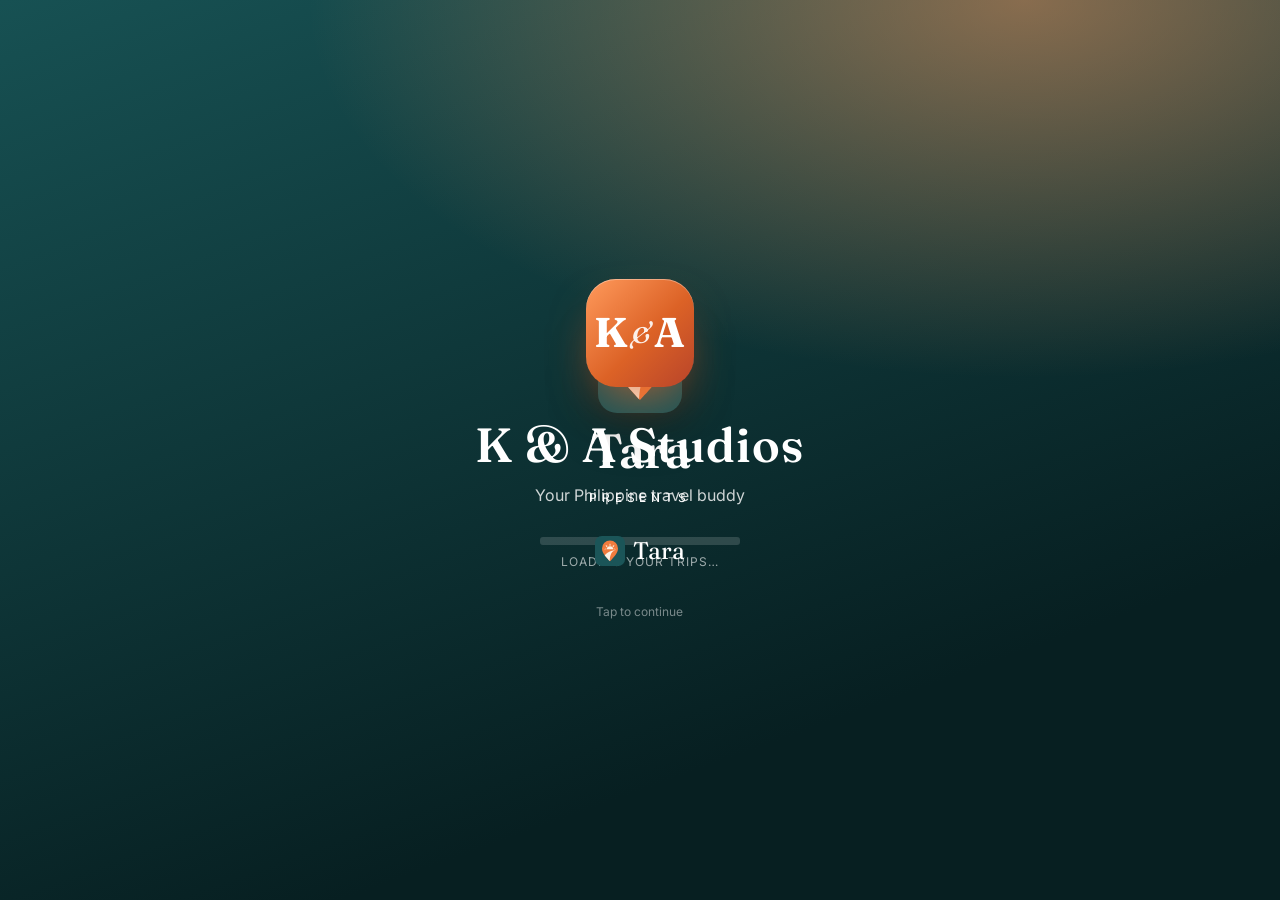
==== index.html @ b7b63a02 "New logo, "Arrive home by", online accounts and shared reviews, more places - New Tara logo (pin + r" ====
<!doctype html>
<html lang="en">
<head>
  <meta charset="utf-8" />
  <meta name="viewport" content="width=device-width, initial-scale=1, viewport-fit=cover" />
  <title>Tara — Philippine Travel Guide</title>
  <meta name="description" content="Find restaurants, malls, parks and things to do near you, and plan commutes with fares, student/PWD/senior discounts and reminders." />
  <meta name="theme-color" content="#175153" />
  <link rel="manifest" href="manifest.webmanifest" />
  <link rel="icon" href="icons/favicon.svg" type="image/svg+xml" />
  <link rel="apple-touch-icon" href="icons/apple-touch-icon.png" />
  <meta name="apple-mobile-web-app-capable" content="yes" />
  <meta name="mobile-web-app-capable" content="yes" />
  <meta name="apple-mobile-web-app-status-bar-style" content="default" />
  <meta name="apple-mobile-web-app-title" content="Tara" />
  <meta property="og:title" content="Tara — Philippine Travel Guide" />
  <meta property="og:description" content="Places near you, commute plans with fares and discounts, reminders — in one app." />
  <meta property="og:image" content="icons/icon-512.png" />
  <script>
    (function () {
      var t = null;
      try { t = localStorage.getItem("tara.theme"); } catch (e) {}
      if (!t) t = window.matchMedia && matchMedia("(prefers-color-scheme: dark)").matches ? "dark" : "light";
      document.documentElement.setAttribute("data-theme", t);
    })();
  </script>
  <link rel="preconnect" href="https://fonts.googleapis.com" />
  <link rel="preconnect" href="https://fonts.gstatic.com" crossorigin />
  <link href="https://fonts.googleapis.com/css2?family=Fraunces:ital,opsz,wght@0,9..144,500..700;1,9..144,500..700&family=Inter:wght@400;500;600;700&display=swap" rel="stylesheet" />
  <link rel="stylesheet" href="vendor/leaflet/leaflet.css" />
  <link rel="stylesheet" href="css/tokens.css" />
  <link rel="stylesheet" href="css/app.css" />
</head>
<body>
  <svg width="0" height="0" style="position:absolute" aria-hidden="true">
    <defs>
      <!-- stroke icons: 24x24 -->
      <clipPath id="tara-logo-c" clipPathUnits="userSpaceOnUse"><path d="M512 748 C 452 680 330 570 330 455 A182 182 0 1 1 694 455 C 694 570 572 680 512 748Z"/></clipPath><symbol id="i-logo" viewBox="0 0 1024 1024"><rect width="1024" height="1024" rx="232" fill="#1B5558"/><g transform="translate(512 512) scale(1.5) translate(-512 -512)">      <path d="M512 748 C 452 680 330 570 330 455 A182 182 0 1 1 694 455 C 694 570 572 680 512 748Z" fill="#F07C3E"/>   <g clip-path="url(#tara-logo-c)" fill="#FBF3E6">     <path d="M440 474 A72 72 0 0 1 584 474Z"/>     <path d="M512 336 L530 384 L494 384Z"/>     <path d="M412 374 L458 398 L432 426Z" />     <path d="M612 374 L592 426 L566 398Z" />     <path d="M372 472 L426 456 L426 472Z" />     <path d="M652 472 L598 456 L598 472Z" />     <path d="M300 760 C 380 590 470 512 640 490 C 560 512 508 580 504 760Z"/>   </g> </g></symbol>
      <symbol id="i-home" viewBox="0 0 24 24"><path d="M3.5 10.5 12 3.5l8.5 7V19a1.5 1.5 0 0 1-1.5 1.5h-4v-6h-6v6H5A1.5 1.5 0 0 1 3.5 19z" fill="none" stroke="currentColor" stroke-width="1.8" stroke-linejoin="round"/></symbol>
      <symbol id="i-compass" viewBox="0 0 24 24"><circle cx="12" cy="12" r="8.8" fill="none" stroke="currentColor" stroke-width="1.8"/><path d="m15.6 8.4-2.1 5.1-5.1 2.1 2.1-5.1z" fill="currentColor"/></symbol>
      <symbol id="i-route" viewBox="0 0 24 24"><circle cx="6" cy="18" r="2.5" fill="none" stroke="currentColor" stroke-width="1.8"/><circle cx="18" cy="6" r="2.5" fill="none" stroke="currentColor" stroke-width="1.8"/><path d="M8.5 18H16a3 3 0 0 0 0-6H8a3 3 0 0 1 0-6h7.5" fill="none" stroke="currentColor" stroke-width="1.8" stroke-linecap="round"/></symbol>
      <symbol id="i-ticket" viewBox="0 0 24 24"><path d="M3.5 7.5a2 2 0 0 1 2-2h13a2 2 0 0 1 2 2v2a2.5 2.5 0 0 0 0 5v2a2 2 0 0 1-2 2h-13a2 2 0 0 1-2-2v-2a2.5 2.5 0 0 0 0-5z" fill="none" stroke="currentColor" stroke-width="1.8" stroke-linejoin="round"/><path d="M14.5 6v12" stroke="currentColor" stroke-width="1.6" stroke-dasharray="2 2"/></symbol>
      <symbol id="i-user" viewBox="0 0 24 24"><circle cx="12" cy="8.5" r="4" fill="none" stroke="currentColor" stroke-width="1.8"/><path d="M4.5 20.5a7.5 7.5 0 0 1 15 0" fill="none" stroke="currentColor" stroke-width="1.8" stroke-linecap="round"/></symbol>
      <symbol id="i-search" viewBox="0 0 24 24"><circle cx="11" cy="11" r="6.5" fill="none" stroke="currentColor" stroke-width="1.9"/><path d="m16 16 4.5 4.5" stroke="currentColor" stroke-width="1.9" stroke-linecap="round"/></symbol>
      <symbol id="i-pin" viewBox="0 0 24 24"><path d="M12 21s-6.5-5.8-6.5-11a6.5 6.5 0 0 1 13 0c0 5.2-6.5 11-6.5 11z" fill="none" stroke="currentColor" stroke-width="1.8" stroke-linejoin="round"/><circle cx="12" cy="10" r="2.4" fill="currentColor"/></symbol>
      <symbol id="i-locate" viewBox="0 0 24 24"><circle cx="12" cy="12" r="6.5" fill="none" stroke="currentColor" stroke-width="1.8"/><circle cx="12" cy="12" r="2.3" fill="currentColor"/><path d="M12 2.5v3M12 18.5v3M2.5 12h3M18.5 12h3" stroke="currentColor" stroke-width="1.8" stroke-linecap="round"/></symbol>
      <symbol id="i-heart" viewBox="0 0 24 24"><path d="M12 20s-7.5-4.6-7.5-10.2A4.3 4.3 0 0 1 12 7.2a4.3 4.3 0 0 1 7.5 2.6C19.5 15.4 12 20 12 20z" fill="none" stroke="currentColor" stroke-width="1.8" stroke-linejoin="round"/></symbol>
      <symbol id="i-heart-fill" viewBox="0 0 24 24"><path d="M12 20s-7.5-4.6-7.5-10.2A4.3 4.3 0 0 1 12 7.2a4.3 4.3 0 0 1 7.5 2.6C19.5 15.4 12 20 12 20z" fill="currentColor" stroke="currentColor" stroke-width="1.8" stroke-linejoin="round"/></symbol>
      <symbol id="i-star" viewBox="0 0 24 24"><path d="m12 3 2.7 5.6 6.1.9-4.4 4.3 1 6.1L12 17l-5.4 2.9 1-6.1-4.4-4.3 6.1-.9z" fill="currentColor"/></symbol>
      <symbol id="i-clock" viewBox="0 0 24 24"><circle cx="12" cy="12" r="8.8" fill="none" stroke="currentColor" stroke-width="1.8"/><path d="M12 7.5V12l3 2" fill="none" stroke="currentColor" stroke-width="1.8" stroke-linecap="round"/></symbol>
      <symbol id="i-wallet" viewBox="0 0 24 24"><rect x="3.5" y="6.5" width="17" height="12" rx="2.5" fill="none" stroke="currentColor" stroke-width="1.8"/><path d="M16 12.5h4.5" stroke="currentColor" stroke-width="1.8" stroke-linecap="round"/><path d="M5.5 6.5 15 3.8a1.5 1.5 0 0 1 1.9 1.1l.4 1.6" fill="none" stroke="currentColor" stroke-width="1.6"/></symbol>
      <symbol id="i-walk" viewBox="0 0 24 24"><circle cx="13" cy="4.5" r="1.9" fill="currentColor"/><path d="m9.5 21 2.2-6.2 2.8 2.7V21M8 11.5 10.5 8l3 .5 2 3.5 2.5 1M11.7 14.8 13 8.6" fill="none" stroke="currentColor" stroke-width="1.8" stroke-linecap="round" stroke-linejoin="round"/></symbol>
      <symbol id="i-jeep" viewBox="0 0 24 24"><path d="M2.5 15.5V10l2-3.5h13l2 3.5 2 1v4.5z" fill="none" stroke="currentColor" stroke-width="1.7" stroke-linejoin="round"/><path d="M6 6.5V4.5h9v2M5 10h4M10.5 10h4M16 10h2.5" stroke="currentColor" stroke-width="1.6" stroke-linecap="round"/><circle cx="7" cy="17" r="1.9" fill="none" stroke="currentColor" stroke-width="1.7"/><circle cx="17" cy="17" r="1.9" fill="none" stroke="currentColor" stroke-width="1.7"/></symbol>
      <symbol id="i-tricycle" viewBox="0 0 24 24"><circle cx="5.5" cy="17" r="2.6" fill="none" stroke="currentColor" stroke-width="1.7"/><circle cx="18.5" cy="17" r="2.6" fill="none" stroke="currentColor" stroke-width="1.7"/><path d="M5.5 17 9 10h4l2.5 7M9 10 8 7.5H6M13 10h3.5a2 2 0 0 1 2 2v5" fill="none" stroke="currentColor" stroke-width="1.7" stroke-linecap="round" stroke-linejoin="round"/><path d="M14 6.5h6v4.5" fill="none" stroke="currentColor" stroke-width="1.7" stroke-linecap="round"/></symbol>
      <symbol id="i-bus" viewBox="0 0 24 24"><rect x="4.5" y="3.5" width="15" height="14" rx="2.5" fill="none" stroke="currentColor" stroke-width="1.8"/><path d="M4.5 10.5h15M8 17.5v2.5M16 17.5v2.5" stroke="currentColor" stroke-width="1.8" stroke-linecap="round"/><circle cx="8" cy="14" r="1" fill="currentColor"/><circle cx="16" cy="14" r="1" fill="currentColor"/></symbol>
      <symbol id="i-train" viewBox="0 0 24 24"><rect x="5.5" y="3" width="13" height="14" rx="3" fill="none" stroke="currentColor" stroke-width="1.8"/><path d="M5.5 10h13M8 21l2-3.5M16 21l-2-3.5" stroke="currentColor" stroke-width="1.8" stroke-linecap="round"/><circle cx="9" cy="13.6" r="1" fill="currentColor"/><circle cx="15" cy="13.6" r="1" fill="currentColor"/></symbol>
      <symbol id="i-car" viewBox="0 0 24 24"><path d="M4 16.5v-4l2-5h12l2 5v4z" fill="none" stroke="currentColor" stroke-width="1.8" stroke-linejoin="round"/><path d="M4 12.5h16" stroke="currentColor" stroke-width="1.6"/><circle cx="7.5" cy="17.5" r="1.8" fill="currentColor"/><circle cx="16.5" cy="17.5" r="1.8" fill="currentColor"/></symbol>
      <symbol id="i-bell" viewBox="0 0 24 24"><path d="M6 16.5V11a6 6 0 0 1 12 0v5.5l1.5 1.5h-15zM10 20.5a2 2 0 0 0 4 0" fill="none" stroke="currentColor" stroke-width="1.8" stroke-linejoin="round"/></symbol>
      <symbol id="i-calendar" viewBox="0 0 24 24"><rect x="3.5" y="5" width="17" height="15.5" rx="2.5" fill="none" stroke="currentColor" stroke-width="1.8"/><path d="M3.5 10h17M8 3v4M16 3v4" stroke="currentColor" stroke-width="1.8" stroke-linecap="round"/></symbol>
      <symbol id="i-share" viewBox="0 0 24 24"><path d="M12 3.5v12M12 3.5 7.5 8M12 3.5 16.5 8M5 12.5v6a2 2 0 0 0 2 2h10a2 2 0 0 0 2-2v-6" fill="none" stroke="currentColor" stroke-width="1.8" stroke-linecap="round" stroke-linejoin="round"/></symbol>
      <symbol id="i-close" viewBox="0 0 24 24"><path d="m6 6 12 12M18 6 6 18" stroke="currentColor" stroke-width="1.9" stroke-linecap="round"/></symbol>
      <symbol id="i-chev-r" viewBox="0 0 24 24"><path d="m9 5 7 7-7 7" fill="none" stroke="currentColor" stroke-width="2" stroke-linecap="round" stroke-linejoin="round"/></symbol>
      <symbol id="i-chev-l" viewBox="0 0 24 24"><path d="m15 5-7 7 7 7" fill="none" stroke="currentColor" stroke-width="2" stroke-linecap="round" stroke-linejoin="round"/></symbol>
      <symbol id="i-arrow" viewBox="0 0 24 24"><path d="M4.5 12h15m0 0-5.5-5.5M19.5 12 14 17.5" fill="none" stroke="currentColor" stroke-width="1.9" stroke-linecap="round" stroke-linejoin="round"/></symbol>
      <symbol id="i-check" viewBox="0 0 24 24"><path d="m5 12.5 4.5 4.5L19 7.5" fill="none" stroke="currentColor" stroke-width="2.2" stroke-linecap="round" stroke-linejoin="round"/></symbol>
      <symbol id="i-plus" viewBox="0 0 24 24"><path d="M12 5v14M5 12h14" stroke="currentColor" stroke-width="2" stroke-linecap="round"/></symbol>
      <symbol id="i-minus" viewBox="0 0 24 24"><path d="M5 12h14" stroke="currentColor" stroke-width="2" stroke-linecap="round"/></symbol>
      <symbol id="i-swap" viewBox="0 0 24 24"><path d="M7 4v16m0 0-3.5-3.5M7 20l3.5-3.5M17 20V4m0 0-3.5 3.5M17 4l3.5 3.5" fill="none" stroke="currentColor" stroke-width="1.8" stroke-linecap="round" stroke-linejoin="round"/></symbol>
      <symbol id="i-sun" viewBox="0 0 24 24"><circle cx="12" cy="12" r="4" fill="currentColor"/><g stroke="currentColor" stroke-width="1.8" stroke-linecap="round"><path d="M12 2.5v2M12 19.5v2M2.5 12h2M19.5 12h2M5.3 5.3l1.4 1.4M17.3 17.3l1.4 1.4M5.3 18.7l1.4-1.4M17.3 6.7l1.4-1.4"/></g></symbol>
      <symbol id="i-moon" viewBox="0 0 24 24"><path d="M20 14.5A8 8 0 0 1 9.5 4a8 8 0 1 0 10.5 10.5z" fill="currentColor"/></symbol>
      <symbol id="i-cloud" viewBox="0 0 24 24"><path d="M7 18.5a4.5 4.5 0 0 1-.5-9 6 6 0 0 1 11.5 1.5 3.8 3.8 0 0 1-.5 7.5z" fill="none" stroke="currentColor" stroke-width="1.8" stroke-linejoin="round"/></symbol>
      <symbol id="i-cloud-sun" viewBox="0 0 24 24"><circle cx="8" cy="8" r="3" fill="none" stroke="currentColor" stroke-width="1.7"/><path d="M8 2.5v1.2M2.5 8h1.2M4.1 4.1l.9.9M11.9 4.1l-.9.9" stroke="currentColor" stroke-width="1.6" stroke-linecap="round"/><path d="M9 19.5a3.8 3.8 0 0 1-.4-7.6 5 5 0 0 1 9.6 1.3 3.2 3.2 0 0 1-.4 6.3z" fill="none" stroke="currentColor" stroke-width="1.8" stroke-linejoin="round"/></symbol>
      <symbol id="i-rain" viewBox="0 0 24 24"><path d="M7 15a4.5 4.5 0 0 1-.5-9 6 6 0 0 1 11.5 1.5A3.8 3.8 0 0 1 17.5 15z" fill="none" stroke="currentColor" stroke-width="1.8" stroke-linejoin="round"/><path d="m8 18-1 2.5M12 18l-1 2.5M16 18l-1 2.5" stroke="currentColor" stroke-width="1.8" stroke-linecap="round"/></symbol>
      <symbol id="i-storm" viewBox="0 0 24 24"><path d="M7 15a4.5 4.5 0 0 1-.5-9 6 6 0 0 1 11.5 1.5A3.8 3.8 0 0 1 17.5 15z" fill="none" stroke="currentColor" stroke-width="1.8" stroke-linejoin="round"/><path d="m12.5 14-2 3.5h3l-2 3.5" fill="none" stroke="currentColor" stroke-width="1.8" stroke-linecap="round" stroke-linejoin="round"/></symbol>
      <symbol id="i-download" viewBox="0 0 24 24"><path d="M12 3.5v11m0 0 4.5-4.5M12 14.5 7.5 10M4.5 16.5v2a2 2 0 0 0 2 2h11a2 2 0 0 0 2-2v-2" fill="none" stroke="currentColor" stroke-width="1.8" stroke-linecap="round" stroke-linejoin="round"/></symbol>
      <symbol id="i-logout" viewBox="0 0 24 24"><path d="M14.5 4.5h-8a2 2 0 0 0-2 2v11a2 2 0 0 0 2 2h8M10.5 12h10m0 0-3.5-3.5M20.5 12 17 15.5" fill="none" stroke="currentColor" stroke-width="1.8" stroke-linecap="round" stroke-linejoin="round"/></symbol>
      <symbol id="i-map" viewBox="0 0 24 24"><path d="M3.5 6.5 9 4l6 2.5L20.5 4v13.5L15 20l-6-2.5L3.5 20z" fill="none" stroke="currentColor" stroke-width="1.8" stroke-linejoin="round"/><path d="M9 4v13.5M15 6.5V20" stroke="currentColor" stroke-width="1.6"/></symbol>
      <symbol id="i-list" viewBox="0 0 24 24"><path d="M9 6.5h11M9 12h11M9 17.5h11" stroke="currentColor" stroke-width="1.8" stroke-linecap="round"/><circle cx="4.8" cy="6.5" r="1.2" fill="currentColor"/><circle cx="4.8" cy="12" r="1.2" fill="currentColor"/><circle cx="4.8" cy="17.5" r="1.2" fill="currentColor"/></symbol>
      <symbol id="i-info" viewBox="0 0 24 24"><circle cx="12" cy="12" r="8.8" fill="none" stroke="currentColor" stroke-width="1.8"/><path d="M12 11v5.5" stroke="currentColor" stroke-width="2" stroke-linecap="round"/><circle cx="12" cy="7.8" r="1.2" fill="currentColor"/></symbol>
      <symbol id="i-id" viewBox="0 0 24 24"><rect x="3" y="5.5" width="18" height="13" rx="2.5" fill="none" stroke="currentColor" stroke-width="1.8"/><circle cx="8.5" cy="11" r="2" fill="none" stroke="currentColor" stroke-width="1.6"/><path d="M5.5 16c.6-1.4 1.6-2 3-2s2.4.6 3 2M14 10h4.5M14 13.5h3" stroke="currentColor" stroke-width="1.6" stroke-linecap="round"/></symbol>
      <symbol id="i-edit" viewBox="0 0 24 24"><path d="M4.5 19.5 5.3 15.6 15.8 5.1a2 2 0 0 1 2.9 0l.2.2a2 2 0 0 1 0 2.9L8.4 18.7z" fill="none" stroke="currentColor" stroke-width="1.8" stroke-linejoin="round"/></symbol>
      <symbol id="i-trash" viewBox="0 0 24 24"><path d="M4.5 7h15M9.5 7V4.5h5V7M6.5 7l1 13h9l1-13" fill="none" stroke="currentColor" stroke-width="1.8" stroke-linecap="round" stroke-linejoin="round"/></symbol>
      <symbol id="i-phone" viewBox="0 0 24 24"><path d="M6.5 3.5h3l1.5 4-2 1.5a11 11 0 0 0 6 6l1.5-2 4 1.5v3a2 2 0 0 1-2 2A16 16 0 0 1 4.5 5.5a2 2 0 0 1 2-2z" fill="none" stroke="currentColor" stroke-width="1.8" stroke-linejoin="round"/></symbol>
      <symbol id="i-globe" viewBox="0 0 24 24"><circle cx="12" cy="12" r="8.8" fill="none" stroke="currentColor" stroke-width="1.8"/><path d="M3.5 12h17M12 3.2c2.5 2.6 3.6 5.5 3.6 8.8s-1.1 6.2-3.6 8.8C9.5 18.2 8.4 15.3 8.4 12S9.5 5.8 12 3.2z" fill="none" stroke="currentColor" stroke-width="1.6"/></symbol>
      <symbol id="i-sparkle" viewBox="0 0 24 24"><path d="M12 3.5 13.8 10.2 20.5 12l-6.7 1.8L12 20.5l-1.8-6.7L3.5 12l6.7-1.8z" fill="currentColor"/></symbol>
      <symbol id="i-eye" viewBox="0 0 24 24"><path d="M2.5 12S6 5.5 12 5.5 21.5 12 21.5 12 18 18.5 12 18.5 2.5 12 2.5 12z" fill="none" stroke="currentColor" stroke-width="1.8"/><circle cx="12" cy="12" r="3" fill="none" stroke="currentColor" stroke-width="1.8"/></symbol>
      <symbol id="i-users" viewBox="0 0 24 24"><circle cx="9" cy="8.5" r="3.5" fill="none" stroke="currentColor" stroke-width="1.8"/><path d="M2.5 19.5a6.5 6.5 0 0 1 13 0M16 5.2a3.5 3.5 0 0 1 0 6.6M18 14a6.5 6.5 0 0 1 3.5 5.5" fill="none" stroke="currentColor" stroke-width="1.8" stroke-linecap="round"/></symbol>
      <!-- categories (duotone: soft fill + outline) -->
      <symbol id="i-utensils" viewBox="0 0 24 24"><circle cx="12" cy="12.5" r="9" fill="currentColor" opacity=".16"/><path d="M7.5 3.5v6.2a2 2 0 0 0 2 2V21M11.5 3.5v6.2a2 2 0 0 1-2 2M9.5 3.5v5" fill="none" stroke="currentColor" stroke-width="1.8" stroke-linecap="round" stroke-linejoin="round"/><path d="M17 21V3.5c-2.1 1.1-3.3 3.4-3.3 6.6v3.3H17" fill="currentColor" fill-opacity=".35" stroke="currentColor" stroke-width="1.8" stroke-linecap="round" stroke-linejoin="round"/></symbol>
      <symbol id="i-coffee" viewBox="0 0 24 24"><path d="M4 10h12.5v4.2A5.8 5.8 0 0 1 10.7 20h-.9A5.8 5.8 0 0 1 4 14.2z" fill="currentColor" fill-opacity=".3" stroke="currentColor" stroke-width="1.8" stroke-linejoin="round"/><path d="M16.5 11.2h1.3a2.6 2.6 0 0 1 0 5.2h-1.9" fill="none" stroke="currentColor" stroke-width="1.8" stroke-linecap="round"/><path d="M3 21.5h15" stroke="currentColor" stroke-width="1.8" stroke-linecap="round"/><path d="M8 3c-1 1.2 1 2.3 0 3.6M11.5 3c-1 1.2 1 2.3 0 3.6" fill="none" stroke="currentColor" stroke-width="1.6" stroke-linecap="round"/><path d="M6.5 13c.4 1.8 1.6 3 3.4 3.3" fill="none" stroke="#fff" stroke-opacity=".7" stroke-width="1.4" stroke-linecap="round"/></symbol>
      <symbol id="i-bag" viewBox="0 0 24 24"><path d="M4.8 8.2h14.4l-1.1 11.6a1.8 1.8 0 0 1-1.8 1.7H7.7a1.8 1.8 0 0 1-1.8-1.7z" fill="currentColor" fill-opacity=".3" stroke="currentColor" stroke-width="1.8" stroke-linejoin="round"/><path d="M8.8 10.5V6.8a3.2 3.2 0 0 1 6.4 0v3.7" fill="none" stroke="currentColor" stroke-width="1.8" stroke-linecap="round"/><path d="M12 13.2l.9 1.9 2 .3-1.5 1.4.4 2L12 17.8l-1.8 1 .4-2-1.5-1.4 2-.3z" fill="currentColor"/></symbol>
      <symbol id="i-tree" viewBox="0 0 24 24"><path d="M12 2.8 6 10.5h3l-4.5 6h15l-4.5-6h3z" fill="currentColor" fill-opacity=".3" stroke="currentColor" stroke-width="1.8" stroke-linejoin="round"/><path d="M12 16.5v5" stroke="currentColor" stroke-width="2" stroke-linecap="round"/><circle cx="18.5" cy="5" r="2" fill="currentColor" opacity=".45"/></symbol>
      <symbol id="i-castle" viewBox="0 0 24 24"><path d="M4 20.5V8h2.5v2H9V8h2.5v2h1V8H15v2h2.5V8H20v12.5z" fill="currentColor" fill-opacity=".28" stroke="currentColor" stroke-width="1.7" stroke-linejoin="round"/><path d="M10 20.5v-3.8a2 2 0 0 1 4 0v3.8" fill="none" stroke="currentColor" stroke-width="1.7"/><path d="M12 3v3.5M12 3l3 1-3 1" fill="none" stroke="currentColor" stroke-width="1.5" stroke-linejoin="round"/></symbol>
      <symbol id="i-columns" viewBox="0 0 24 24"><path d="M3.5 9 12 4l8.5 5z" fill="currentColor" fill-opacity=".35" stroke="currentColor" stroke-width="1.8" stroke-linejoin="round"/><path d="M5 20.5h14M4 9h16M6.5 11v7M10 11v7M14 11v7M17.5 11v7" fill="none" stroke="currentColor" stroke-width="1.8" stroke-linecap="round"/></symbol>
      <symbol id="i-church" viewBox="0 0 24 24"><path d="M7 20.5V11l5-4 5 4v9.5z" fill="currentColor" fill-opacity=".28" stroke="currentColor" stroke-width="1.7" stroke-linejoin="round"/><path d="M12 2.5v4M10 4.5h4M4 20.5v-6l3-2M20 20.5v-6l-3-2M3 20.5h18M10 20.5v-3.5a2 2 0 0 1 4 0v3.5" fill="none" stroke="currentColor" stroke-width="1.7" stroke-linejoin="round" stroke-linecap="round"/><circle cx="12" cy="11.5" r="1.3" fill="currentColor"/></symbol>
      <symbol id="i-waves" viewBox="0 0 24 24"><path d="M3 14.5c2 0 2-1.5 4.5-1.5S9.5 14.5 12 14.5s2-1.5 4.5-1.5 2 1.5 4.5 1.5V21H3z" fill="currentColor" fill-opacity=".28"/><path d="M3 14.5c2 0 2-1.5 4.5-1.5S9.5 14.5 12 14.5s2-1.5 4.5-1.5 2 1.5 4.5 1.5M3 19c2 0 2-1.5 4.5-1.5S9.5 19 12 19s2-1.5 4.5-1.5S18.5 19 21 19M8.5 10c0-2 1-3 1-4.5M12 10c0-2 1-3 1-4.5M15.5 10c0-2 1-3 1-4.5" fill="none" stroke="currentColor" stroke-width="1.7" stroke-linecap="round"/></symbol>
      <symbol id="i-ferris" viewBox="0 0 24 24"><circle cx="12" cy="10" r="6.5" fill="currentColor" fill-opacity=".2" stroke="currentColor" stroke-width="1.7"/><path d="M12 3.5v13M5.5 10h13M7.4 5.4l9.2 9.2M16.6 5.4l-9.2 9.2M8 21l4-4.5 4 4.5" fill="none" stroke="currentColor" stroke-width="1.5" stroke-linecap="round"/><circle cx="12" cy="10" r="1.6" fill="currentColor"/><g fill="currentColor"><circle cx="12" cy="3.5" r="1.3"/><circle cx="18.5" cy="10" r="1.3"/><circle cx="5.5" cy="10" r="1.3"/></g></symbol>
      <symbol id="i-basket" viewBox="0 0 24 24"><path d="M3.5 10h17l-2 10h-13z" fill="currentColor" fill-opacity=".3" stroke="currentColor" stroke-width="1.7" stroke-linejoin="round"/><path d="M8 10l3-6M16 10l-3-6M9 13.5v3.5M12 13.5v3.5M15 13.5v3.5" fill="none" stroke="currentColor" stroke-width="1.7" stroke-linecap="round"/></symbol>
      <!-- extra -->
      <symbol id="i-bed" viewBox="0 0 24 24"><path d="M3 18.5V6M3 14h18v4.5M21 14v-2.5a3 3 0 0 0-3-3h-7V14" fill="none" stroke="currentColor" stroke-width="1.8" stroke-linecap="round" stroke-linejoin="round"/><circle cx="7" cy="11" r="2" fill="currentColor"/></symbol>
      <symbol id="i-flag" viewBox="0 0 24 24"><path d="M5.5 21V4" stroke="currentColor" stroke-width="1.9" stroke-linecap="round"/><path d="M5.5 4.5h11l-2.5 4 2.5 4h-11" fill="currentColor" fill-opacity=".25" stroke="currentColor" stroke-width="1.8" stroke-linejoin="round"/></symbol>
      <symbol id="i-chev-u" viewBox="0 0 24 24"><path d="m5 15 7-7 7 7" fill="none" stroke="currentColor" stroke-width="2" stroke-linecap="round" stroke-linejoin="round"/></symbol>
      <symbol id="i-chev-d" viewBox="0 0 24 24"><path d="m5 9 7 7 7-7" fill="none" stroke="currentColor" stroke-width="2" stroke-linecap="round" stroke-linejoin="round"/></symbol>
      <symbol id="i-camera" viewBox="0 0 24 24"><path d="M4 8.5A1.5 1.5 0 0 1 5.5 7h2.3L9.3 5h5.4l1.5 2h2.3A1.5 1.5 0 0 1 20 8.5v9a1.5 1.5 0 0 1-1.5 1.5h-13A1.5 1.5 0 0 1 4 17.5z" fill="none" stroke="currentColor" stroke-width="1.8" stroke-linejoin="round"/><circle cx="12" cy="12.8" r="3.3" fill="none" stroke="currentColor" stroke-width="1.8"/></symbol>
      <symbol id="i-image" viewBox="0 0 24 24"><rect x="3.5" y="4.5" width="17" height="15" rx="2.5" fill="none" stroke="currentColor" stroke-width="1.8"/><circle cx="9" cy="9.5" r="1.8" fill="currentColor"/><path d="m4 17 5-4.5 3.5 3 3-2.5 4.5 4" fill="none" stroke="currentColor" stroke-width="1.8" stroke-linejoin="round"/></symbol>
      <symbol id="i-chat" viewBox="0 0 24 24"><path d="M4 5.5h16v10.5H10l-4.5 3.5V16H4z" fill="none" stroke="currentColor" stroke-width="1.8" stroke-linejoin="round"/><path d="M8 9.5h8M8 12.5h5" stroke="currentColor" stroke-width="1.6" stroke-linecap="round"/></symbol>
      <symbol id="i-fire" viewBox="0 0 24 24"><path d="M12 21.5c-4 0-6.5-2.7-6.5-6.3 0-3.4 2.5-5.5 3.6-8.7.5 1.8 1.6 3 2.7 3.6.3-2.8 1.4-5.3 3.6-7.1-.2 3.5 3.1 6.3 3.1 11.2 0 4.3-2.8 7.3-6.5 7.3z" fill="currentColor" fill-opacity=".3" stroke="currentColor" stroke-width="1.7" stroke-linejoin="round"/></symbol>
    </defs>
  </svg>

  <!-- Launch: loading screen, then the creator page (K & A Studios), then the app -->
  <div class="splash" id="splash" role="presentation">
    <div class="splash__stage splash__load">
      <svg class="splash__logo" aria-hidden="true"><use href="#i-logo"/></svg>
      <h1 class="splash__name">Tara</h1>
      <p class="splash__tag">Your Philippine travel buddy</p>
      <span class="road-loader road-loader--lg splash__road" aria-hidden="true"><i></i></span>
      <p class="splash__hint">Loading your trips…</p>
    </div>
    <div class="splash__stage splash__studio">
      <div class="studio-mark" aria-hidden="true"><span>K</span><i>&amp;</i><span>A</span></div>
      <p class="studio-name">K &amp; A Studios</p>
      <p class="studio-sub">presents</p>
      <p class="studio-app"><svg aria-hidden="true"><use href="#i-logo"/></svg>Tara</p>
      <p class="studio-skip">Tap to continue</p>
    </div>
  </div>

  <div class="app" id="app">
    <!-- Desktop sidebar / Mobile tab bar share the same nav -->
    <nav class="nav" id="nav" aria-label="Main">
      <a class="nav__brand" href="#/home" aria-label="Tara home">
        <svg class="logo" aria-hidden="true"><use href="#i-logo"/></svg>
        <span><strong>Tara</strong><small>Travel buddy</small></span>
      </a>
      <a class="nav__item" href="#/home" data-nav="home">
        <svg class="i" aria-hidden="true"><use href="#i-home"/></svg><span>Home</span>
      </a>
      <a class="nav__item" href="#/explore" data-nav="explore">
        <svg class="i" aria-hidden="true"><use href="#i-compass"/></svg><span>Explore</span>
      </a>
      <a class="nav__item nav__item--plan" href="#/plan" data-nav="plan">
        <span class="nav__fab"><svg class="i" aria-hidden="true"><use href="#i-route"/></svg></span><span>Plan</span>
      </a>
      <a class="nav__item" href="#/trips" data-nav="trips">
        <svg class="i" aria-hidden="true"><use href="#i-ticket"/></svg><span>Trips</span>
        <span class="nav__badge" data-trips-badge hidden></span>
      </a>
      <a class="nav__item" href="#/profile" data-nav="profile">
        <svg class="i" aria-hidden="true"><use href="#i-user"/></svg><span>Profile</span>
      </a>
      <button class="nav__install install-btn" type="button" data-action="install">
        <svg class="i" aria-hidden="true"><use href="#i-download"/></svg><span>Install app</span>
      </button>
    </nav>

    <main class="view" id="view" tabindex="-1"></main>
  </div>

  <!-- Sheet (modal / slide-over) -->
  <div class="sheet" id="sheet" hidden>
    <div class="sheet__backdrop" data-action="close-sheet"></div>
    <div class="sheet__panel" role="dialog" aria-modal="true" aria-labelledby="sheet-title" tabindex="-1">
      <div class="sheet__handle" aria-hidden="true"><span></span></div>
      <header class="sheet__head">
        <h2 class="sheet__title" id="sheet-title"></h2>
        <button class="icon-btn" type="button" data-action="close-sheet" aria-label="Close"><svg class="i" aria-hidden="true"><use href="#i-close"/></svg></button>
      </header>
      <div class="sheet__body"></div>
    </div>
  </div>

  <div class="toasts" aria-live="polite"></div>
  <noscript><p style="padding:2rem;text-align:center">Tara needs JavaScript turned on.</p></noscript>

  <script src="vendor/leaflet/leaflet.js"></script>
  <script src="js/config.js"></script>
  <script src="js/core.js"></script>
  <script src="js/services.js"></script>
  <script src="js/cloud.js"></script>
  <script src="js/planner.js"></script>
  <script src="js/views.js"></script>
  <script src="js/main.js"></script>
</body>
</html>
---- vendor/leaflet/leaflet.css ----
/* required styles */

.leaflet-pane,
.leaflet-tile,
.leaflet-marker-icon,
.leaflet-marker-shadow,
.leaflet-tile-container,
.leaflet-pane > svg,
.leaflet-pane > canvas,
.leaflet-zoom-box,
.leaflet-image-layer,
.leaflet-layer {
	position: absolute;
	left: 0;
	top: 0;
	}
.leaflet-container {
	overflow: hidden;
	}
.leaflet-tile,
.leaflet-marker-icon,
.leaflet-marker-shadow {
	-webkit-user-select: none;
	   -moz-user-select: none;
	        user-select: none;
	  -webkit-user-drag: none;
	}
/* Prevents IE11 from highlighting tiles in blue */
.leaflet-tile::selection {
	background: transparent;
}
/* Safari renders non-retina tile on retina better with this, but Chrome is worse */
.leaflet-safari .leaflet-tile {
	image-rendering: -webkit-optimize-contrast;
	}
/* hack that prevents hw layers "stretching" when loading new tiles */
.leaflet-safari .leaflet-tile-container {
	width: 1600px;
	height: 1600px;
	-webkit-transform-origin: 0 0;
	}
.leaflet-marker-icon,
.leaflet-marker-shadow {
	display: block;
	}
/* .leaflet-container svg: reset svg max-width decleration shipped in Joomla! (joomla.org) 3.x */
/* .leaflet-container img: map is broken in FF if you have max-width: 100% on tiles */
.leaflet-container .leaflet-overlay-pane svg {
	max-width: none !important;
	max-height: none !important;
	}
.leaflet-container .leaflet-marker-pane img,
.leaflet-container .leaflet-shadow-pane img,
.leaflet-container .leaflet-tile-pane img,
.leaflet-container img.leaflet-image-layer,
.leaflet-container .leaflet-tile {
	max-width: none !important;
	max-height: none !important;
	width: auto;
	padding: 0;
	}

.leaflet-container img.leaflet-tile {
	/* See: https://bugs.chromium.org/p/chromium/issues/detail?id=600120 */
	mix-blend-mode: plus-lighter;
}

.leaflet-container.leaflet-touch-zoom {
	-ms-touch-action: pan-x pan-y;
	touch-action: pan-x pan-y;
	}
.leaflet-container.leaflet-touch-drag {
	-ms-touch-action: pinch-zoom;
	/* Fallback for FF which doesn't support pinch-zoom */
	touch-action: none;
	touch-action: pinch-zoom;
}
.leaflet-container.leaflet-touch-drag.leaflet-touch-zoom {
	-ms-touch-action: none;
	touch-action: none;
}
.leaflet-container {
	-webkit-tap-highlight-color: transparent;
}
.leaflet-container a {
	-webkit-tap-highlight-color: rgba(51, 181, 229, 0.4);
}
.leaflet-tile {
	filter: inherit;
	visibility: hidden;
	}
.leaflet-tile-loaded {
	visibility: inherit;
	}
.leaflet-zoom-box {
	width: 0;
	height: 0;
	-moz-box-sizing: border-box;
	     box-sizing: border-box;
	z-index: 800;
	}
/* workaround for https://bugzilla.mozilla.org/show_bug.cgi?id=888319 */
.leaflet-overlay-pane svg {
	-moz-user-select: none;
	}

.leaflet-pane         { z-index: 400; }

.leaflet-tile-pane    { z-index: 200; }
.leaflet-overlay-pane { z-index: 400; }
.leaflet-shadow-pane  { z-index: 500; }
.leaflet-marker-pane  { z-index: 600; }
.leaflet-tooltip-pane   { z-index: 650; }
.leaflet-popup-pane   { z-index: 700; }

.leaflet-map-pane canvas { z-index: 100; }
.leaflet-map-pane svg    { z-index: 200; }

.leaflet-vml-shape {
	width: 1px;
	height: 1px;
	}
.lvml {
	behavior: url(#default#VML);
	display: inline-block;
	position: absolute;
	}


/* control positioning */

.leaflet-control {
	position: relative;
	z-index: 800;
	pointer-events: visiblePainted; /* IE 9-10 doesn't have auto */
	pointer-events: auto;
	}
.leaflet-top,
.leaflet-bottom {
	position: absolute;
	z-index: 1000;
	pointer-events: none;
	}
.leaflet-top {
	top: 0;
	}
.leaflet-right {
	right: 0;
	}
.leaflet-bottom {
	bottom: 0;
	}
.leaflet-left {
	left: 0;
	}
.leaflet-control {
	float: left;
	clear: both;
	}
.leaflet-right .leaflet-control {
	float: right;
	}
.leaflet-top .leaflet-control {
	margin-top: 10px;
	}
.leaflet-bottom .leaflet-control {
	margin-bottom: 10px;
	}
.leaflet-left .leaflet-control {
	margin-left: 10px;
	}
.leaflet-right .leaflet-control {
	margin-right: 10px;
	}


/* zoom and fade animations */

.leaflet-fade-anim .leaflet-popup {
	opacity: 0;
	-webkit-transition: opacity 0.2s linear;
	   -moz-transition: opacity 0.2s linear;
	        transition: opacity 0.2s linear;
	}
.leaflet-fade-anim .leaflet-map-pane .leaflet-popup {
	opacity: 1;
	}
.leaflet-zoom-animated {
	-webkit-transform-origin: 0 0;
	    -ms-transform-origin: 0 0;
	        transform-origin: 0 0;
	}
svg.leaflet-zoom-animated {
	will-change: transform;
}

.leaflet-zoom-anim .leaflet-zoom-animated {
	-webkit-transition: -webkit-transform 0.25s cubic-bezier(0,0,0.25,1);
	   -moz-transition:    -moz-transform 0.25s cubic-bezier(0,0,0.25,1);
	        transition:         transform 0.25s cubic-bezier(0,0,0.25,1);
	}
.leaflet-zoom-anim .leaflet-tile,
.leaflet-pan-anim .leaflet-tile {
	-webkit-transition: none;
	   -moz-transition: none;
	        transition: none;
	}

.leaflet-zoom-anim .leaflet-zoom-hide {
	visibility: hidden;
	}


/* cursors */

.leaflet-interactive {
	cursor: pointer;
	}
.leaflet-grab {
	cursor: -webkit-grab;
	cursor:    -moz-grab;
	cursor:         grab;
	}
.leaflet-crosshair,
.leaflet-crosshair .leaflet-interactive {
	cursor: crosshair;
	}
.leaflet-popup-pane,
.leaflet-control {
	cursor: auto;
	}
.leaflet-dragging .leaflet-grab,
.leaflet-dragging .leaflet-grab .leaflet-interactive,
.leaflet-dragging .leaflet-marker-draggable {
	cursor: move;
	cursor: -webkit-grabbing;
	cursor:    -moz-grabbing;
	cursor:         grabbing;
	}

/* marker & overlays interactivity */
.leaflet-marker-icon,
.leaflet-marker-shadow,
.leaflet-image-layer,
.leaflet-pane > svg path,
.leaflet-tile-container {
	pointer-events: none;
	}

.leaflet-marker-icon.leaflet-interactive,
.leaflet-image-layer.leaflet-interactive,
.leaflet-pane > svg path.leaflet-interactive,
svg.leaflet-image-layer.leaflet-interactive path {
	pointer-events: visiblePainted; /* IE 9-10 doesn't have auto */
	pointer-events: auto;
	}

/* visual tweaks */

.leaflet-container {
	background: #ddd;
	outline-offset: 1px;
	}
.leaflet-container a {
	color: #0078A8;
	}
.leaflet-zoom-box {
	border: 2px dotted #38f;
	background: rgba(255,255,255,0.5);
	}


/* general typography */
.leaflet-container {
	font-family: "Helvetica Neue", Arial, Helvetica, sans-serif;
	font-size: 12px;
	font-size: 0.75rem;
	line-height: 1.5;
	}


/* general toolbar styles */

.leaflet-bar {
	box-shadow: 0 1px 5px rgba(0,0,0,0.65);
	border-radius: 4px;
	}
.leaflet-bar a {
	background-color: #fff;
	border-bottom: 1px solid #ccc;
	width: 26px;
	height: 26px;
	line-height: 26px;
	display: block;
	text-align: center;
	text-decoration: none;
	color: black;
	}
.leaflet-bar a,
.leaflet-control-layers-toggle {
	background-position: 50% 50%;
	background-repeat: no-repeat;
	display: block;
	}
.leaflet-bar a:hover,
.leaflet-bar a:focus {
	background-color: #f4f4f4;
	}
.leaflet-bar a:first-child {
	border-top-left-radius: 4px;
	border-top-right-radius: 4px;
	}
.leaflet-bar a:last-child {
	border-bottom-left-radius: 4px;
	border-bottom-right-radius: 4px;
	border-bottom: none;
	}
.leaflet-bar a.leaflet-disabled {
	cursor: default;
	background-color: #f4f4f4;
	color: #bbb;
	}

.leaflet-touch .leaflet-bar a {
	width: 30px;
	height: 30px;
	line-height: 30px;
	}
.leaflet-touch .leaflet-bar a:first-child {
	border-top-left-radius: 2px;
	border-top-right-radius: 2px;
	}
.leaflet-touch .leaflet-bar a:last-child {
	border-bottom-left-radius: 2px;
	border-bottom-right-radius: 2px;
	}

/* zoom control */

.leaflet-control-zoom-in,
.leaflet-control-zoom-out {
	font: bold 18px 'Lucida Console', Monaco, monospace;
	text-indent: 1px;
	}

.leaflet-touch .leaflet-control-zoom-in, .leaflet-touch .leaflet-control-zoom-out  {
	font-size: 22px;
	}


/* layers control */

.leaflet-control-layers {
	box-shadow: 0 1px 5px rgba(0,0,0,0.4);
	background: #fff;
	border-radius: 5px;
	}
.leaflet-control-layers-toggle {
	background-image: url(images/layers.png);
	width: 36px;
	height: 36px;
	}
.leaflet-retina .leaflet-control-layers-toggle {
	background-image: url(images/layers-2x.png);
	background-size: 26px 26px;
	}
.leaflet-touch .leaflet-control-layers-toggle {
	width: 44px;
	height: 44px;
	}
.leaflet-control-layers .leaflet-control-layers-list,
.leaflet-control-layers-expanded .leaflet-control-layers-toggle {
	display: none;
	}
.leaflet-control-layers-expanded .leaflet-control-layers-list {
	display: block;
	position: relative;
	}
.leaflet-control-layers-expanded {
	padding: 6px 10px 6px 6px;
	color: #333;
	background: #fff;
	}
.leaflet-control-layers-scrollbar {
	overflow-y: scroll;
	overflow-x: hidden;
	padding-right: 5px;
	}
.leaflet-control-layers-selector {
	margin-top: 2px;
	position: relative;
	top: 1px;
	}
.leaflet-control-layers label {
	display: block;
	font-size: 13px;
	font-size: 1.08333em;
	}
.leaflet-control-layers-separator {
	height: 0;
	border-top: 1px solid #ddd;
	margin: 5px -10px 5px -6px;
	}

/* Default icon URLs */
.leaflet-default-icon-path { /* used only in path-guessing heuristic, see L.Icon.Default */
	background-image: url(images/marker-icon.png);
	}


/* attribution and scale controls */

.leaflet-container .leaflet-control-attribution {
	background: #fff;
	background: rgba(255, 255, 255, 0.8);
	margin: 0;
	}
.leaflet-control-attribution,
.leaflet-control-scale-line {
	padding: 0 5px;
	color: #333;
	line-height: 1.4;
	}
.leaflet-control-attribution a {
	text-decoration: none;
	}
.leaflet-control-attribution a:hover,
.leaflet-control-attribution a:focus {
	text-decoration: underline;
	}
.leaflet-attribution-flag {
	display: inline !important;
	vertical-align: baseline !important;
	width: 1em;
	height: 0.6669em;
	}
.leaflet-left .leaflet-control-scale {
	margin-left: 5px;
	}
.leaflet-bottom .leaflet-control-scale {
	margin-bottom: 5px;
	}
.leaflet-control-scale-line {
	border: 2px solid #777;
	border-top: none;
	line-height: 1.1;
	padding: 2px 5px 1px;
	white-space: nowrap;
	-moz-box-sizing: border-box;
	     box-sizing: border-box;
	background: rgba(255, 255, 255, 0.8);
	text-shadow: 1px 1px #fff;
	}
.leaflet-control-scale-line:not(:first-child) {
	border-top: 2px solid #777;
	border-bottom: none;
	margin-top: -2px;
	}
.leaflet-control-scale-line:not(:first-child):not(:last-child) {
	border-bottom: 2px solid #777;
	}

.leaflet-touch .leaflet-control-attribution,
.leaflet-touch .leaflet-control-layers,
.leaflet-touch .leaflet-bar {
	box-shadow: none;
	}
.leaflet-touch .leaflet-control-layers,
.leaflet-touch .leaflet-bar {
	border: 2px solid rgba(0,0,0,0.2);
	background-clip: padding-box;
	}


/* popup */

.leaflet-popup {
	position: absolute;
	text-align: center;
	margin-bottom: 20px;
	}
.leaflet-popup-content-wrapper {
	padding: 1px;
	text-align: left;
	border-radius: 12px;
	}
.leaflet-popup-content {
	margin: 13px 24px 13px 20px;
	line-height: 1.3;
	font-size: 13px;
	font-size: 1.08333em;
	min-height: 1px;
	}
.leaflet-popup-content p {
	margin: 17px 0;
	margin: 1.3em 0;
	}
.leaflet-popup-tip-container {
	width: 40px;
	height: 20px;
	position: absolute;
	left: 50%;
	margin-top: -1px;
	margin-left: -20px;
	overflow: hidden;
	pointer-events: none;
	}
.leaflet-popup-tip {
	width: 17px;
	height: 17px;
	padding: 1px;

	margin: -10px auto 0;
	pointer-events: auto;

	-webkit-transform: rotate(45deg);
	   -moz-transform: rotate(45deg);
	    -ms-transform: rotate(45deg);
	        transform: rotate(45deg);
	}
.leaflet-popup-content-wrapper,
.leaflet-popup-tip {
	background: white;
	color: #333;
	box-shadow: 0 3px 14px rgba(0,0,0,0.4);
	}
.leaflet-container a.leaflet-popup-close-button {
	position: absolute;
	top: 0;
	right: 0;
	border: none;
	text-align: center;
	width: 24px;
	height: 24px;
	font: 16px/24px Tahoma, Verdana, sans-serif;
	color: #757575;
	text-decoration: none;
	background: transparent;
	}
.leaflet-container a.leaflet-popup-close-button:hover,
.leaflet-container a.leaflet-popup-close-button:focus {
	color: #585858;
	}
.leaflet-popup-scrolled {
	overflow: auto;
	}

.leaflet-oldie .leaflet-popup-content-wrapper {
	-ms-zoom: 1;
	}
.leaflet-oldie .leaflet-popup-tip {
	width: 24px;
	margin: 0 auto;

	-ms-filter: "progid:DXImageTransform.Microsoft.Matrix(M11=0.70710678, M12=0.70710678, M21=-0.70710678, M22=0.70710678)";
	filter: progid:DXImageTransform.Microsoft.Matrix(M11=0.70710678, M12=0.70710678, M21=-0.70710678, M22=0.70710678);
	}

.leaflet-oldie .leaflet-control-zoom,
.leaflet-oldie .leaflet-control-layers,
.leaflet-oldie .leaflet-popup-content-wrapper,
.leaflet-oldie .leaflet-popup-tip {
	border: 1px solid #999;
	}


/* div icon */

.leaflet-div-icon {
	background: #fff;
	border: 1px solid #666;
	}


/* Tooltip */
/* Base styles for the element that has a tooltip */
.leaflet-tooltip {
	position: absolute;
	padding: 6px;
	background-color: #fff;
	border: 1px solid #fff;
	border-radius: 3px;
	color: #222;
	white-space: nowrap;
	-webkit-user-select: none;
	-moz-user-select: none;
	-ms-user-select: none;
	user-select: none;
	pointer-events: none;
	box-shadow: 0 1px 3px rgba(0,0,0,0.4);
	}
.leaflet-tooltip.leaflet-interactive {
	cursor: pointer;
	pointer-events: auto;
	}
.leaflet-tooltip-top:before,
.leaflet-tooltip-bottom:before,
.leaflet-tooltip-left:before,
.leaflet-tooltip-right:before {
	position: absolute;
	pointer-events: none;
	border: 6px solid transparent;
	background: transparent;
	content: "";
	}

/* Directions */

.leaflet-tooltip-bottom {
	margin-top: 6px;
}
.leaflet-tooltip-top {
	margin-top: -6px;
}
.leaflet-tooltip-bottom:before,
.leaflet-tooltip-top:before {
	left: 50%;
	margin-left: -6px;
	}
.leaflet-tooltip-top:before {
	bottom: 0;
	margin-bottom: -12px;
	border-top-color: #fff;
	}
.leaflet-tooltip-bottom:before {
	top: 0;
	margin-top: -12px;
	margin-left: -6px;
	border-bottom-color: #fff;
	}
.leaflet-tooltip-left {
	margin-left: -6px;
}
.leaflet-tooltip-right {
	margin-left: 6px;
}
.leaflet-tooltip-left:before,
.leaflet-tooltip-right:before {
	top: 50%;
	margin-top: -6px;
	}
.leaflet-tooltip-left:before {
	right: 0;
	margin-right: -12px;
	border-left-color: #fff;
	}
.leaflet-tooltip-right:before {
	left: 0;
	margin-left: -12px;
	border-right-color: #fff;
	}

/* Printing */

@media print {
	/* Prevent printers from removing background-images of controls. */
	.leaflet-control {
		-webkit-print-color-adjust: exact;
		print-color-adjust: exact;
		}
	}
---- css/tokens.css ----
/* ==========================================================================
   TARA — DESIGN TOKENS (single theme layer)
   Change colors, fonts, spacing, radii and motion here to rebrand the app.
   ========================================================================== */
:root {
  /* palette */
  --sea-950: #071f21;
  --sea-900: #0b2b2d;
  --sea-850: #0f3537;
  --sea-800: #123f41;
  --sea-700: #175153;
  --sea-600: #1d6b6b;
  --sea-500: #24868a;
  --sea-300: #7cc3c0;
  --sand-50:  #fffbf4;
  --sand-100: #fbf5ea;
  --sand-200: #f3e9d7;
  --sand-300: #e6d6bb;
  --sun-300: #ffc08f;
  --sun-400: #ff9a5c;
  --sun-500: #f57a3d;
  --sun-600: #dc6226;
  --mango-400: #ffc24b;
  --leaf-500: #2fa36b;
  --rose-500: #e5484d;
  --ink-900: #14211f;

  /* category hues (cards, pins, chips) */
  --cat-food: #f57a3d;
  --cat-cafe: #a86b3c;
  --cat-mall: #7b5cd6;
  --cat-park: #2fa36b;
  --cat-heritage: #b8862b;
  --cat-museum: #c2557a;
  --cat-church: #4f7cc9;
  --cat-resort: #1ea5b5;
  --cat-theme: #e0457b;
  --cat-market: #d08a1f;
  --cat-other: #6b7b7a;

  /* type */
  --font-display: "Fraunces", "Georgia", serif;
  --font-body: "Inter", system-ui, -apple-system, "Segoe UI", Roboto, sans-serif;
  --fs-xs: 0.75rem;
  --fs-sm: 0.875rem;
  --fs-md: 1rem;
  --fs-lg: 1.125rem;
  --fs-xl: clamp(1.35rem, 1.2rem + 0.6vw, 1.6rem);
  --fs-2xl: clamp(1.75rem, 1.4rem + 1.6vw, 2.5rem);
  --fs-3xl: clamp(2.2rem, 1.6rem + 3vw, 3.6rem);

  /* spacing */
  --s-1: 4px; --s-2: 8px; --s-3: 12px; --s-4: 16px; --s-5: 20px; --s-6: 24px; --s-7: 32px; --s-8: 40px; --s-9: 56px; --s-10: 72px;
  --gutter: 16px;
  --content: 1120px;

  /* radii */
  --r-sm: 10px; --r-md: 14px; --r-lg: 20px; --r-xl: 28px; --r-pill: 999px;

  /* motion */
  --ease-out: cubic-bezier(0.22, 1, 0.36, 1);
  --ease-spring: cubic-bezier(0.34, 1.56, 0.64, 1);
  --t-fast: 150ms; --t-base: 280ms; --t-slow: 600ms;

  /* chrome */
  --header-h: 60px;
  --tabbar-h: 68px;
  --sidebar-w: 248px;
  --safe-top: env(safe-area-inset-top, 0px);
  --safe-bottom: env(safe-area-inset-bottom, 0px);
}
@media (min-width: 640px) { :root { --gutter: 24px; } }

/* ---- light (default) ---- */
:root,
:root[data-theme="light"] {
  --bg: var(--sand-100);
  --bg-elev: #ffffff;
  --bg-sunken: var(--sand-200);
  --bg-inverse: var(--sea-900);
  --text: var(--ink-900);
  --text-2: rgba(20, 33, 31, 0.68);
  --text-3: rgba(20, 33, 31, 0.46);
  --line: rgba(20, 33, 31, 0.1);
  --line-2: rgba(20, 33, 31, 0.2);
  --brand: var(--sea-700);
  --brand-ink: #ffffff;
  --accent: var(--sun-500);
  --accent-ink: #ffffff;
  --accent-soft: rgba(245, 122, 61, 0.12);
  --brand-soft: rgba(23, 81, 83, 0.09);
  --success: var(--leaf-500);
  --danger: var(--rose-500);
  --glass: rgba(251, 245, 234, 0.82);
  --shadow-1: 0 1px 2px rgba(11, 43, 45, 0.06), 0 6px 18px -8px rgba(11, 43, 45, 0.18);
  --shadow-2: 0 24px 60px -20px rgba(11, 43, 45, 0.35);
  color-scheme: light;
}

/* ---- dark ---- */
:root[data-theme="dark"] {
  --bg: var(--sea-950);
  --bg-elev: var(--sea-900);
  --bg-sunken: #051617;
  --bg-inverse: var(--sand-100);
  --text: var(--sand-50);
  --text-2: rgba(255, 251, 244, 0.7);
  --text-3: rgba(255, 251, 244, 0.46);
  --line: rgba(255, 251, 244, 0.1);
  --line-2: rgba(255, 251, 244, 0.2);
  --brand: var(--sea-300);
  --brand-ink: var(--sea-950);
  --accent: var(--sun-400);
  --accent-ink: var(--sea-950);
  --accent-soft: rgba(255, 154, 92, 0.14);
  --brand-soft: rgba(124, 195, 192, 0.12);
  --glass: rgba(7, 31, 33, 0.82);
  --shadow-1: 0 1px 2px rgba(0, 0, 0, 0.3), 0 8px 20px -10px rgba(0, 0, 0, 0.6);
  --shadow-2: 0 24px 60px -20px rgba(0, 0, 0, 0.75);
  color-scheme: dark;
}
---- css/app.css ----
/* ==========================================================================
   TARA — app styles (mobile first). Tokens live in tokens.css.
   ========================================================================== */
*, *::before, *::after { box-sizing: border-box; }
html { -webkit-text-size-adjust: 100%; background: var(--bg); }
body {
  margin: 0; min-height: 100vh; min-height: 100svh;
  font-family: var(--font-body); font-size: var(--fs-md); line-height: 1.5;
  color: var(--text); background: var(--bg);
  -webkit-font-smoothing: antialiased; -webkit-tap-highlight-color: transparent;
  overflow-x: hidden;
}
body.is-locked { overflow: hidden; }
h1, h2, h3, p, ul, ol, dl, dd, figure { margin: 0; }
ul, ol { padding: 0; list-style: none; }
a { color: inherit; text-decoration: none; }
button, input, select, textarea { font: inherit; color: inherit; }
button { background: none; border: 0; padding: 0; cursor: pointer; }
img, svg { display: block; max-width: 100%; }
svg use { pointer-events: none; }
:focus-visible { outline: 2.5px solid var(--accent); outline-offset: 2px; border-radius: 8px; }
.i { width: 20px; height: 20px; flex: none; }
.sr { position: absolute; width: 1px; height: 1px; overflow: hidden; clip: rect(0 0 0 0); }
.muted { color: var(--text-2); }
.fine { font-size: var(--fs-xs); color: var(--text-3); line-height: 1.5; margin-top: var(--s-3); }
.center { text-align: center; }
.grow { flex: 1; }
.dot { width: 3px; height: 3px; border-radius: 50%; background: currentColor; opacity: .45; display: inline-block; flex: none; }
.link { color: var(--brand); font-weight: 600; text-decoration: underline; text-underline-offset: 3px; text-decoration-thickness: 1px; }
.link-btn { display: block; margin: var(--s-4) auto 0; color: var(--text-2); font-weight: 600; font-size: var(--fs-sm); padding: 10px; }
.link-btn:hover { color: var(--text); }
.label { font-size: var(--fs-xs); font-weight: 700; letter-spacing: .08em; text-transform: uppercase; color: var(--text-3); margin: var(--s-5) 0 var(--s-2); }
.eyebrow { font-size: var(--fs-xs); font-weight: 700; letter-spacing: .1em; text-transform: uppercase; color: var(--accent); }
.h3, .sec-head h3 { font-size: var(--fs-lg); font-weight: 700; display: flex; align-items: center; gap: 8px; }
.h3 { margin-bottom: var(--s-4); }
.h3 .i, .sec-head h3 .i { color: var(--accent); }
s { text-decoration-thickness: 1px; }

/* ---------- Layout ---------- */
.view {
  width: 100%; min-width: 0; max-width: var(--content); margin: 0 auto;
  padding: 0 var(--gutter) calc(var(--tabbar-h) + var(--safe-bottom) + var(--s-8));
  outline: none;
  animation: viewIn .35s var(--ease-out);
}
@keyframes viewIn { from { opacity: 0; transform: translateY(8px); } to { opacity: 1; transform: none; } }
@media (min-width: 980px) {
  .app { padding-left: var(--sidebar-w); }
  .view { padding-bottom: var(--s-9); padding-left: 40px; padding-right: 40px; }
}
body.is-auth .nav { display: none; }
body.is-auth .app { padding-left: 0; }
body.is-auth .view { max-width: none; padding: 0; }

/* ---------- Navigation: bottom tab bar (mobile) / sidebar (desktop) ---------- */
.nav {
  position: fixed; z-index: 40; left: 0; right: 0; bottom: 0;
  height: calc(var(--tabbar-h) + var(--safe-bottom)); padding-bottom: var(--safe-bottom);
  display: grid; grid-template-columns: repeat(5, 1fr); align-items: center;
  background: var(--glass); -webkit-backdrop-filter: saturate(180%) blur(18px); backdrop-filter: saturate(180%) blur(18px);
  border-top: 1px solid var(--line);
}
.nav__brand, .nav__install { display: none; }
.nav__item {
  position: relative; display: grid; justify-items: center; gap: 3px;
  font-size: 11px; font-weight: 600; color: var(--text-3);
  padding: 8px 0; transition: color var(--t-base);
}
.nav__item .i { width: 24px; height: 24px; transition: transform var(--t-base) var(--ease-spring); }
.nav__item:active .i { transform: scale(.86); }
.nav__item.is-active { color: var(--brand); }
.nav__item.is-active .i { transform: translateY(-1px); }
.nav__fab {
  width: 54px; height: 54px; margin-top: -26px; border-radius: 50%;
  display: grid; place-items: center;
  background: linear-gradient(145deg, var(--sun-400), var(--sun-600)); color: #fff;
  box-shadow: 0 10px 24px -8px rgba(220, 98, 38, .7), 0 0 0 5px var(--bg);
  transition: transform var(--t-base) var(--ease-spring);
}
.nav__fab .i { width: 26px; height: 26px; }
.nav__item--plan:active .nav__fab { transform: scale(.92); }
.nav__item--plan.is-active { color: var(--accent); }
.nav__badge { position: absolute; top: 4px; left: calc(50% + 6px); min-width: 17px; height: 17px; padding: 0 5px; border-radius: 9px; background: var(--accent); color: #fff; font-size: 10px; font-weight: 700; line-height: 17px; text-align: center; }

@media (min-width: 980px) {
  .nav {
    top: 0; right: auto; width: var(--sidebar-w); height: auto; padding: var(--s-6) var(--s-4);
    display: flex; flex-direction: column; gap: 4px;
    border-top: 0; border-right: 1px solid var(--line); background: var(--bg-elev);
  }
  .nav__brand { display: flex; align-items: center; gap: 10px; padding: 0 var(--s-3) var(--s-6); }
  .nav__brand strong { display: block; font-family: var(--font-display); font-size: 1.6rem; line-height: 1; color: var(--brand); }
  .nav__brand small { color: var(--text-3); font-size: var(--fs-xs); font-weight: 600; }
  .nav__item { grid-template-columns: 24px 1fr; justify-items: start; align-items: center; gap: 14px; padding: 12px 14px; border-radius: var(--r-md); font-size: var(--fs-md); color: var(--text-2); }
  .nav__item:hover { background: var(--brand-soft); color: var(--text); }
  .nav__item.is-active { background: var(--brand-soft); color: var(--brand); }
  .nav__fab { width: 24px; height: 24px; margin: 0; box-shadow: none; background: none; color: inherit; }
  .nav__fab .i { width: 24px; height: 24px; }
  .nav__item--plan { background: var(--accent); color: #fff !important; margin: 6px 0; }
  .nav__item--plan:hover, .nav__item--plan.is-active { background: var(--sun-600); }
  .nav__badge { position: static; justify-self: end; grid-column: 3; }
  .nav__item { grid-template-columns: 24px 1fr auto; }
  .nav__install { display: flex; align-items: center; gap: 12px; margin-top: auto; padding: 12px 14px; border-radius: var(--r-md); border: 1px dashed var(--line-2); color: var(--text-2); font-weight: 600; font-size: var(--fs-sm); }
  .nav__install:hover { border-color: var(--brand); color: var(--brand); }
}
.logo { width: 34px; height: 34px; color: var(--accent); flex: none; }
.logo--lg { width: 52px; height: 52px; }
html.is-installed .install-btn { display: none !important; }

/* ---------- Page head ---------- */
.phead { display: flex; align-items: center; gap: var(--s-3); padding: calc(var(--s-5) + var(--safe-top)) 0 var(--s-4); }
.phead--sticky { position: sticky; top: 0; z-index: 20; background: var(--bg); margin: 0 calc(var(--gutter) * -1); padding-left: var(--gutter); padding-right: var(--gutter); }
.phead__title { flex: 1; min-width: 0; }
.phead h1 { font-family: var(--font-display); font-weight: 600; font-size: var(--fs-2xl); line-height: 1.1; letter-spacing: -.01em; overflow: hidden; text-overflow: ellipsis; }
.phead p { color: var(--text-2); font-size: var(--fs-sm); margin-top: 4px; display: flex; align-items: center; gap: 6px; flex-wrap: wrap; }
.phead p .i { width: 16px; height: 16px; color: var(--accent); }
@media (min-width: 980px) { .phead { padding-top: var(--s-8); } }

/* ---------- Buttons ---------- */
.btn {
  position: relative; display: inline-flex; align-items: center; justify-content: center; gap: 8px;
  min-height: 48px; padding: 0 22px; border-radius: var(--r-pill);
  font-weight: 700; font-size: var(--fs-sm); letter-spacing: .01em; white-space: nowrap;
  transition: transform var(--t-fast) var(--ease-out), background-color var(--t-base), box-shadow var(--t-base), border-color var(--t-base), color var(--t-base);
  user-select: none; overflow: hidden;
}
.btn:active { transform: scale(.97); }
.btn .i { width: 19px; height: 19px; }
.btn--primary { background: var(--accent); color: var(--accent-ink); box-shadow: 0 10px 24px -12px rgba(245, 122, 61, .8); }
.btn--primary:hover { background: var(--sun-600); color: #fff; }
.btn--primary::after { content: ""; position: absolute; inset: 0; background: linear-gradient(110deg, transparent 30%, rgba(255,255,255,.35) 50%, transparent 70%); transform: translateX(-120%); }
.btn--primary:hover::after { transform: translateX(120%); transition: transform .8s var(--ease-out); }
.btn--ghost { background: var(--bg-elev); border: 1px solid var(--line-2); color: var(--text); }
.btn--ghost:hover { border-color: var(--brand); color: var(--brand); }
.btn--danger { background: var(--danger); color: #fff; }
.btn.danger { color: var(--danger); }
.btn--block { width: 100%; }
.btn--lg { min-height: 56px; font-size: var(--fs-md); }
.btn--sm { min-height: 38px; padding: 0 14px; font-size: var(--fs-xs); }
.btn--sm .i { width: 16px; height: 16px; }
.btn[disabled] { opacity: .75; pointer-events: none; }
.spinner { width: 18px; height: 18px; border-radius: 50%; border: 2.5px solid currentColor; border-right-color: transparent; animation: spin .7s linear infinite; }
@keyframes spin { to { transform: rotate(360deg); } }
.icon-btn { width: 42px; height: 42px; flex: none; display: inline-grid; place-items: center; border-radius: 50%; transition: background-color var(--t-base), transform var(--t-fast); }
.icon-btn:hover { background: var(--brand-soft); }
.icon-btn:active { transform: scale(.9); }
.icon-btn--glass { background: rgba(7, 31, 33, .45); color: #fff; -webkit-backdrop-filter: blur(10px); backdrop-filter: blur(10px); }
.icon-btn--glass:hover { background: rgba(7, 31, 33, .65); }
.icon-btn[aria-pressed="true"] { color: var(--rose-500); background: #fff; }
.pop { animation: pop .45s var(--ease-spring); }
@keyframes pop { 40% { transform: scale(1.25); } }

/* ---------- Forms ---------- */
.form { display: grid; gap: var(--s-4); }
.field { display: grid; gap: 6px; min-width: 0; }
.field__label { font-size: var(--fs-xs); font-weight: 700; color: var(--text-2); display: flex; align-items: center; gap: 6px; text-transform: uppercase; letter-spacing: .06em; }
.field__label .i { width: 15px; height: 15px; color: var(--accent); }
.input {
  width: 100%; min-height: 50px; padding: 12px 16px; border-radius: var(--r-md);
  background: var(--bg-elev); border: 1.5px solid var(--line); color: var(--text);
  font-size: 16px; transition: border-color var(--t-base), box-shadow var(--t-base);
  -webkit-appearance: none; appearance: none;
}
.input::placeholder { color: var(--text-3); }
.input:focus { outline: none; border-color: var(--brand); box-shadow: 0 0 0 4px var(--brand-soft); }
.input:disabled { opacity: .5; }
textarea.input { resize: vertical; min-height: 100px; }
.input--btn { display: flex; align-items: center; gap: 10px; text-align: left; color: var(--text-3); cursor: pointer; }
.input--btn .i { color: var(--text-3); }
.input-wrap { position: relative; display: block; }
.input-eye { position: absolute; right: 6px; top: 50%; transform: translateY(-50%); width: 40px; height: 40px; display: grid; place-items: center; color: var(--text-3); }
.form__error { padding: 12px 14px; border-radius: var(--r-md); background: rgba(229, 72, 77, .1); color: var(--danger); font-size: var(--fs-sm); font-weight: 600; }
.grid2 { display: grid; grid-template-columns: 1fr 1fr; gap: var(--s-3); }
.search-field { position: relative; }
.search-field > .i { position: absolute; left: 15px; top: 50%; transform: translateY(-50%); color: var(--text-3); pointer-events: none; }
.search-field .input { padding-left: 46px; border-radius: var(--r-pill); }

.seg { display: grid; grid-auto-flow: column; grid-auto-columns: 1fr; padding: 4px; gap: 4px; border-radius: var(--r-md); background: var(--bg-sunken); }
.seg__opt { position: relative; cursor: pointer; }
.seg__opt input { position: absolute; opacity: 0; pointer-events: none; }
.seg__opt span { display: grid; place-items: center; min-height: 40px; padding: 0 6px; border-radius: 10px; font-size: var(--fs-sm); font-weight: 600; color: var(--text-2); text-align: center; line-height: 1.15; transition: background-color var(--t-base), color var(--t-base), box-shadow var(--t-base); }
.seg__opt input:checked + span { background: var(--bg-elev); color: var(--brand); box-shadow: var(--shadow-1); }
.seg__opt input:focus-visible + span { outline: 2px solid var(--accent); }

.stepper { display: flex; align-items: center; justify-content: space-between; min-height: 50px; border-radius: var(--r-md); border: 1.5px solid var(--line); background: var(--bg-elev); padding: 0 4px; }
.stepper button { width: 42px; height: 42px; display: grid; place-items: center; border-radius: 10px; color: var(--brand); }
.stepper button:active { background: var(--brand-soft); }
.stepper output { font-weight: 700; font-size: var(--fs-lg); }

.switch { display: flex; align-items: center; gap: var(--s-4); justify-content: space-between; padding: 12px 0; cursor: pointer; }
.switch strong { display: flex; align-items: center; gap: 6px; font-size: var(--fs-md); }
.switch strong .i { width: 18px; height: 18px; color: var(--accent); }
.switch small { display: block; color: var(--text-3); font-size: var(--fs-sm); }
.switch input { position: absolute; opacity: 0; pointer-events: none; }
.switch__ui { position: relative; flex: none; width: 52px; height: 32px; border-radius: 16px; background: var(--line-2); transition: background-color var(--t-base); }
.switch__ui::after { content: ""; position: absolute; top: 3px; left: 3px; width: 26px; height: 26px; border-radius: 50%; background: #fff; box-shadow: 0 2px 6px rgba(0,0,0,.25); transition: transform var(--t-base) var(--ease-spring), width var(--t-fast); }
.switch input:checked + .switch__ui { background: var(--brand); }
.switch input:checked + .switch__ui::after { transform: translateX(20px); }
.switch:active .switch__ui::after { width: 32px; }
.switch input:checked:active + .switch__ui::after { transform: translateX(14px); }
.switch input:focus-visible + .switch__ui { outline: 2px solid var(--accent); outline-offset: 2px; }

/* ---------- Cards & pills ---------- */
.card { background: var(--bg-elev); border: 1px solid var(--line); border-radius: var(--r-lg); padding: var(--s-5); box-shadow: var(--shadow-1); margin-top: var(--s-4); }
.pill { display: inline-flex; align-items: center; gap: 4px; padding: 2px 8px; border-radius: var(--r-pill); font-size: 11px; font-weight: 700; background: var(--brand-soft); color: var(--brand); vertical-align: middle; }
.pill--ok { background: rgba(47, 163, 107, .14); color: var(--success); }
.pill--warn { background: var(--accent-soft); color: var(--accent); }
.badge { display: inline-flex; align-items: center; gap: 6px; font-size: var(--fs-xs); font-weight: 700; padding: 4px 10px; border-radius: var(--r-pill); background: rgba(255,255,255,.2); }
.badge .i { width: 14px; height: 14px; }
.avatar { width: 40px; height: 40px; border-radius: 50%; display: grid; place-items: center; flex: none; background: linear-gradient(145deg, var(--sun-400), var(--sun-600)); color: #fff; font-weight: 700; font-size: .95rem; box-shadow: 0 0 0 2px rgba(255,255,255,.7); }
.avatar--sm { width: 34px; height: 34px; font-size: .8rem; box-shadow: none; }
.avatar--lg { width: 64px; height: 64px; font-size: 1.4rem; }

/* categories */
.cat--food { --c: var(--cat-food); } .cat--cafe { --c: var(--cat-cafe); } .cat--mall { --c: var(--cat-mall); } .cat--park { --c: var(--cat-park); }
.cat--heritage { --c: var(--cat-heritage); } .cat--museum { --c: var(--cat-museum); } .cat--church { --c: var(--cat-church); } .cat--resort { --c: var(--cat-resort); }
.cat--theme { --c: var(--cat-theme); } .cat--market { --c: var(--cat-market); } .cat--other { --c: var(--cat-other); }
.cat { display: inline-flex; align-items: center; gap: 4px; font-size: 11px; font-weight: 700; color: var(--c); text-transform: uppercase; letter-spacing: .04em; }
.cat .i { width: 13px; height: 13px; }
.rating { display: inline-flex; align-items: center; gap: 3px; font-weight: 700; color: var(--text); }
.rating .i { width: 14px; height: 14px; color: var(--mango-400); }
.rating small { color: var(--text-3); font-weight: 500; }
.rating--new { color: var(--brand); }
.rating--new .i { color: var(--brand); }
.stars { display: inline-flex; gap: 1px; color: var(--mango-400); }
.star { width: 16px; height: 16px; }
.star.off { color: var(--line-2); }
.star.half { opacity: .55; }
.open { font-size: 11px; font-weight: 700; padding: 1px 7px; border-radius: var(--r-pill); }
.open.is-open { color: var(--success); background: rgba(47,163,107,.12); }
.open.is-closed { color: var(--text-3); background: var(--bg-sunken); }

/* photo container */
.ph { position: relative; overflow: hidden; background: var(--bg-sunken); }
.ph .art { position: absolute; inset: 0; width: 100%; height: 100%; }
.ph img { position: absolute; inset: 0; width: 100%; height: 100%; object-fit: cover; opacity: 0; transition: opacity .6s var(--ease-out); }
.ph img.is-in { opacity: 1; }

/* ---------- Home ---------- */
.home-hero {
  position: relative; overflow: hidden; isolation: isolate;
  margin: 0 calc(var(--gutter) * -1); padding: calc(var(--s-5) + var(--safe-top)) var(--gutter) var(--s-7);
  background: linear-gradient(160deg, var(--sea-700), var(--sea-900) 70%);
  color: #fff; border-radius: 0 0 var(--r-xl) var(--r-xl);
}
.home-hero::before { content: ""; position: absolute; inset: 0; z-index: -1; background: radial-gradient(60% 80% at 90% 0%, rgba(255, 154, 92, .45), transparent 70%), repeating-radial-gradient(circle at 100% 120%, transparent 0 22px, rgba(255,255,255,.04) 22px 23px); }
@media (min-width: 980px) { .home-hero { margin: var(--s-6) 0 0; border-radius: var(--r-xl); padding: var(--s-7); } }
.home-hero__top { display: flex; align-items: center; justify-content: space-between; gap: var(--s-3); }
.loc-chip { display: flex; align-items: center; gap: 8px; min-width: 0; padding: 6px 12px 6px 8px; border-radius: var(--r-pill); background: rgba(255,255,255,.12); text-align: left; transition: background-color var(--t-base); }
.loc-chip:hover { background: rgba(255,255,255,.2); }
.loc-chip > .i:first-child { color: var(--sun-300); width: 22px; height: 22px; }
.loc-chip span { min-width: 0; display: grid; }
.loc-chip small { font-size: 11px; opacity: .75; line-height: 1.2; }
.loc-chip strong { font-size: var(--fs-sm); white-space: nowrap; overflow: hidden; text-overflow: ellipsis; line-height: 1.3; }
.loc-chip > .i:last-child { width: 16px; height: 16px; opacity: .7; }
.home-hero__hi { margin-top: var(--s-6); font-family: var(--font-display); font-weight: 600; font-size: var(--fs-3xl); line-height: 1.05; letter-spacing: -.015em; }
.home-hero__sub { margin-top: 6px; opacity: .85; display: flex; flex-wrap: wrap; align-items: center; gap: 4px 10px; }
.wx { display: inline-flex; align-items: center; gap: 5px; font-size: var(--fs-sm); font-weight: 600; padding: 2px 10px; border-radius: var(--r-pill); background: rgba(255,255,255,.14); }
.wx:empty { display: none; }
.wx .i { width: 16px; height: 16px; color: var(--sun-300); }
.result .wx { background: var(--brand-soft); color: var(--brand); }
.result .wx .i { color: var(--accent); }
.search-bar { margin-top: var(--s-5); display: flex; align-items: center; gap: 10px; min-height: 52px; padding: 0 18px; border-radius: var(--r-pill); background: #fff; color: rgba(20,33,31,.5); box-shadow: 0 12px 30px -14px rgba(0,0,0,.5); transition: transform var(--t-base) var(--ease-out); }
.search-bar:hover { transform: translateY(-1px); }
.search-bar .i { color: var(--sea-700); }

.section { margin-top: var(--s-7); }
.sec-head { display: flex; align-items: center; justify-content: space-between; gap: var(--s-3); margin-bottom: var(--s-3); }
.sec-head h2, .psec h2 { font-family: var(--font-display); font-weight: 600; font-size: var(--fs-xl); letter-spacing: -.01em; }
.sec-head a { color: var(--brand); font-weight: 700; font-size: var(--fs-sm); }

.cats { display: grid; grid-template-columns: repeat(5, 1fr); gap: var(--s-3) var(--s-2); }
@media (min-width: 760px) { .cats { grid-template-columns: repeat(10, 1fr); } }
.cat-tile { display: grid; justify-items: center; gap: 6px; font-size: 11.5px; font-weight: 600; color: var(--text-2); text-align: center; line-height: 1.2; }
.cat-tile span { width: 54px; height: 54px; border-radius: 18px; display: grid; place-items: center; color: var(--c); background: color-mix(in srgb, var(--c) 13%, var(--bg-elev)); border: 1px solid color-mix(in srgb, var(--c) 22%, transparent); transition: transform var(--t-base) var(--ease-spring); }
.cat-tile .i { width: 26px; height: 26px; }
.cat-tile:hover span { transform: translateY(-3px) rotate(-4deg); }
.cat-tile:active span { transform: scale(.9); }

.hscroll { display: grid; grid-auto-flow: column; grid-auto-columns: minmax(220px, 72%); gap: var(--s-3); overflow-x: auto; scroll-snap-type: x mandatory; margin: 0 calc(var(--gutter) * -1); padding: 4px var(--gutter) var(--s-3); scrollbar-width: none; }
.hscroll::-webkit-scrollbar { display: none; }
@media (min-width: 640px) { .hscroll { grid-auto-columns: 250px; } }
.pcard { scroll-snap-align: start; border-radius: var(--r-lg); overflow: hidden; background: var(--bg-elev); border: 1px solid var(--line); box-shadow: var(--shadow-1); transition: transform var(--t-base) var(--ease-out); }
.pcard:hover { transform: translateY(-3px); }
.pcard:active { transform: scale(.98); }
.pcard__ph { aspect-ratio: 16 / 11; }
.pcard__body { padding: 12px 14px 14px; display: grid; gap: 3px; }
.pcard__name { font-size: var(--fs-md); font-weight: 700; line-height: 1.25; white-space: nowrap; overflow: hidden; text-overflow: ellipsis; }
.pcard__meta { display: flex; align-items: center; gap: 8px; font-size: var(--fs-sm); color: var(--text-2); }

.rows { display: grid; grid-template-columns: minmax(0, 1fr); gap: 2px; }
.prow { display: grid; grid-template-columns: 76px minmax(0, 1fr) 18px; gap: var(--s-3); align-items: center; padding: 10px; margin: 0 -10px; border-radius: var(--r-md); transition: background-color var(--t-base); }
.prow:hover { background: var(--brand-soft); }
.prow:active { background: var(--brand-soft); transform: scale(.99); }
.prow__ph { width: 76px; height: 76px; border-radius: 16px; }
.prow__body { min-width: 0; display: grid; gap: 2px; }
.prow h3 { font-size: var(--fs-md); font-weight: 700; line-height: 1.25; white-space: nowrap; overflow: hidden; text-overflow: ellipsis; }
.prow__sub { display: flex; align-items: center; gap: 8px; font-size: var(--fs-sm); min-width: 0; }
.prow__sub .muted { white-space: nowrap; overflow: hidden; text-overflow: ellipsis; }
.prow__meta { display: flex; align-items: center; flex-wrap: wrap; gap: 4px 8px; font-size: var(--fs-sm); color: var(--text-2); }
.prow__go { color: var(--text-3); width: 18px; height: 18px; }

.trip-grid { display: grid; gap: var(--s-3); grid-template-columns: 1fr 1fr; }
@media (min-width: 900px) { .trip-grid { grid-template-columns: repeat(3, 1fr); } }
.tcard { position: relative; display: block; aspect-ratio: 4 / 5; border-radius: var(--r-lg); overflow: hidden; color: #fff; isolation: isolate; transition: transform var(--t-base) var(--ease-out); }
@media (min-width: 900px) { .tcard { aspect-ratio: 4 / 3; } }
.tcard:hover { transform: translateY(-3px); }
.tcard:active { transform: scale(.98); }
.tcard__ph { position: absolute; inset: 0; z-index: -2; }
.tcard__shade { position: absolute; inset: 0; z-index: -1; background: linear-gradient(0deg, rgba(7,31,33,.88), rgba(7,31,33,.1) 60%); }
.tcard__body { position: absolute; left: 0; right: 0; bottom: 0; padding: 14px; }
.tcard h3 { font-family: var(--font-display); font-size: 1.2rem; line-height: 1.15; font-weight: 600; }
.tcard p { font-size: var(--fs-xs); opacity: .85; }
.tcard__est { margin-top: 6px; display: flex; flex-wrap: wrap; align-items: center; gap: 4px 6px; font-weight: 700; opacity: 1 !important; }
.tcard__est .i { width: 13px; height: 13px; color: var(--sun-300); }

.note-card { display: flex; align-items: center; gap: var(--s-4); padding: var(--s-4) var(--s-5); border-radius: var(--r-lg); background: var(--accent-soft); border: 1px solid color-mix(in srgb, var(--accent) 25%, transparent); }
.note-card > .i:first-child { width: 30px; height: 30px; color: var(--accent); }
.note-card strong { display: block; }
.note-card p { font-size: var(--fs-sm); color: var(--text-2); }
.note-card--ok { background: rgba(47,163,107,.1); border-color: rgba(47,163,107,.25); }
.note-card--ok > .i:first-child { color: var(--success); }
.next-trip { display: block; padding: var(--s-5); border-radius: var(--r-lg); color: #fff; background: linear-gradient(135deg, var(--sun-500), var(--sun-600) 50%, #b8442a); box-shadow: 0 18px 40px -18px rgba(220,98,38,.8); }
.next-trip__top { display: flex; justify-content: space-between; align-items: center; font-size: var(--fs-sm); font-weight: 600; }
.next-trip h3 { font-family: var(--font-display); font-size: 1.6rem; margin-top: var(--s-3); line-height: 1.1; }
.next-trip p { opacity: .9; font-size: var(--fs-sm); margin-top: 4px; }

/* ---------- Explore ---------- */
.explore-bar { position: sticky; top: 0; z-index: 20; background: var(--bg); margin: 0 calc(var(--gutter) * -1); padding: var(--s-2) var(--gutter) var(--s-3); display: grid; gap: var(--s-3); border-bottom: 1px solid var(--line); }
.chips { display: flex; gap: 8px; overflow-x: auto; scrollbar-width: none; margin: 0 calc(var(--gutter) * -1); padding: 2px var(--gutter); }
.chips::-webkit-scrollbar { display: none; }
.chip { flex: none; display: inline-flex; align-items: center; gap: 6px; height: 38px; padding: 0 14px; border-radius: var(--r-pill); border: 1px solid var(--line-2); background: var(--bg-elev); font-size: var(--fs-sm); font-weight: 600; color: var(--text-2); transition: all var(--t-base); }
.chip .i { width: 16px; height: 16px; }
.chip:active { transform: scale(.95); }
.chip[aria-selected="true"], .chip[aria-pressed="true"] { background: var(--brand); border-color: var(--brand); color: var(--brand-ink); }
.explore-tools { display: flex; align-items: center; gap: var(--s-2); }
.explore-tools .muted { flex: 1; font-size: var(--fs-sm); font-weight: 600; }
.select-sm { position: relative; display: inline-flex; align-items: center; gap: 4px; height: 36px; padding: 0 10px; border-radius: var(--r-pill); border: 1px solid var(--line-2); background: var(--bg-elev); font-size: var(--fs-sm); font-weight: 600; }
.select-sm .i { width: 16px; height: 16px; color: var(--text-3); }
.select-sm select { border: 0; background: none; font-weight: 600; -webkit-appearance: none; appearance: none; padding-right: 4px; cursor: pointer; }
.toggle2 { display: inline-flex; padding: 3px; border-radius: var(--r-pill); background: var(--bg-sunken); }
.toggle2 button { display: inline-flex; align-items: center; gap: 4px; height: 30px; padding: 0 10px; border-radius: var(--r-pill); font-size: var(--fs-sm); font-weight: 600; color: var(--text-2); }
.toggle2 .i { width: 15px; height: 15px; }
.toggle2 button[aria-pressed="true"] { background: var(--bg-elev); color: var(--brand); box-shadow: var(--shadow-1); }
#ex-results { margin-top: var(--s-3); }
.ex-map { margin-top: var(--s-4); height: calc(100vh - 290px); min-height: 380px; border-radius: var(--r-lg); overflow: hidden; border: 1px solid var(--line); }

/* ---------- Place ---------- */
.view--place { padding-top: 0; }
.place-hero { position: relative; margin: 0 calc(var(--gutter) * -1); height: 340px; color: #fff; isolation: isolate; }
@media (min-width: 980px) { .place-hero { margin: var(--s-6) 0 0; border-radius: var(--r-xl); overflow: hidden; height: 400px; } }
.place-hero__ph { position: absolute; inset: 0; z-index: -2; }
.place-hero__shade { position: absolute; inset: 0; z-index: -1; background: linear-gradient(0deg, rgba(7,31,33,.92) 0%, rgba(7,31,33,.2) 55%, rgba(7,31,33,.45) 100%); }
.place-hero__bar { display: flex; gap: 8px; padding: calc(12px + var(--safe-top)) var(--gutter) 0; }
.place-hero__title { position: absolute; left: var(--gutter); right: var(--gutter); bottom: var(--s-5); }
.place-hero__title .cat { color: #fff; background: var(--c); padding: 4px 10px; border-radius: var(--r-pill); }
.place-hero h1 { font-family: var(--font-display); font-weight: 600; font-size: var(--fs-3xl); line-height: 1.05; margin-top: 8px; letter-spacing: -.015em; text-wrap: balance; }
.place-hero p { display: flex; align-items: center; gap: 6px; margin-top: 6px; opacity: .88; font-size: var(--fs-sm); }
.place-hero p .i { width: 16px; height: 16px; }
.place-body { max-width: 760px; }
.place-stats { display: grid; grid-template-columns: repeat(3, 1fr); margin-top: var(--s-4); background: var(--bg-elev); border: 1px solid var(--line); border-radius: var(--r-lg); box-shadow: var(--shadow-1); }
.stat { padding: 14px 10px; text-align: center; display: grid; justify-items: center; gap: 2px; align-content: start; }
.stat + .stat { border-left: 1px solid var(--line); }
.stat__big { font-family: var(--font-display); font-size: 1.45rem; line-height: 1.1; }
.stat__big.ok { color: var(--success); }
.stat__big.bad { color: var(--text-3); }
.stat small { font-size: 11.5px; color: var(--text-3); line-height: 1.3; }
.place-actions { display: grid; grid-template-columns: 1.4fr 1fr; gap: var(--s-2); margin-top: var(--s-4); }
.psec { margin-top: var(--s-7); }
.psec > h2 { margin-bottom: var(--s-3); }
.psec > p { color: var(--text-2); }
.facts { display: grid; gap: 1px; background: var(--line); border: 1px solid var(--line); border-radius: var(--r-lg); overflow: hidden; }
.facts > div { display: grid; grid-template-columns: 130px 1fr; gap: var(--s-3); padding: 12px 14px; background: var(--bg-elev); }
.facts dt { display: flex; align-items: center; gap: 8px; color: var(--text-2); font-size: var(--fs-sm); font-weight: 600; }
.facts dt .i { width: 17px; height: 17px; color: var(--accent); }
.facts dd { font-size: var(--fs-sm); font-weight: 500; min-width: 0; overflow-wrap: anywhere; }
.tips { display: grid; gap: 10px; }
.tips li { display: flex; gap: 10px; align-items: flex-start; }
.tips .i { width: 16px; height: 16px; color: var(--accent); margin-top: 3px; }
.mini-map { height: 220px; border-radius: var(--r-lg); overflow: hidden; border: 1px solid var(--line); background: var(--bg-sunken); margin-top: var(--s-3); z-index: 0; position: relative; }
.mini-map--tall { height: 280px; padding: 0; }
.map-off { height: 100%; display: grid; place-items: center; align-content: center; gap: 8px; color: var(--text-3); font-size: var(--fs-sm); }
.map-off .i { width: 28px; height: 28px; }
.reviews { display: grid; grid-template-columns: minmax(0, 1fr); gap: var(--s-3); }
.review { padding: 14px; border-radius: var(--r-md); background: var(--bg-elev); border: 1px solid var(--line); }
.review header { display: flex; align-items: center; gap: 10px; }
.review header div { flex: 1; min-width: 0; }
.review header strong { display: block; font-size: var(--fs-sm); }
.review header small { color: var(--text-3); font-size: var(--fs-xs); }
.review p { margin-top: 8px; color: var(--text-2); font-size: var(--fs-sm); }
.star-input { display: flex; flex-direction: row-reverse; justify-content: center; gap: 6px; padding: var(--s-3) 0; }
.star-input label { cursor: pointer; }
.star-input input { position: absolute; opacity: 0; }
.star-input svg { width: 40px; height: 40px; color: var(--line-2); transition: color var(--t-fast), transform var(--t-base) var(--ease-spring); }
.star-input label:hover svg, .star-input label:hover ~ label svg, .star-input input:checked ~ svg, .star-input label:has(input:checked) ~ label svg { color: var(--mango-400); }
.star-input input:checked + svg { transform: scale(1.12); }
.star-input input:focus-visible + svg { outline: 2px solid var(--accent); border-radius: 6px; }

/* ---------- Plan ---------- */
.plan-form { display: grid; gap: var(--s-4); }
.od { position: relative; border: 1.5px solid var(--line); border-radius: var(--r-lg); background: var(--bg); }
.od__row { width: 100%; display: flex; align-items: center; gap: 14px; padding: 14px 60px 14px 16px; text-align: left; min-height: 64px; }
.od__row + .od__swap + .od__row { border-top: 1px solid var(--line); }
.od__row span:last-child { min-width: 0; display: grid; }
.od__row small { font-size: 11px; font-weight: 700; text-transform: uppercase; letter-spacing: .06em; color: var(--text-3); }
.od__row strong { font-weight: 600; white-space: nowrap; overflow: hidden; text-overflow: ellipsis; }
.od__row:hover strong { color: var(--brand); }
.od__dot { width: 14px; height: 14px; border-radius: 50%; flex: none; }
.od__dot--from { border: 3.5px solid var(--brand); }
.od__dot--to { background: var(--accent); box-shadow: 0 0 0 4px var(--accent-soft); }
.od::before { content: ""; position: absolute; left: 22.5px; top: 42px; bottom: 42px; border-left: 2px dotted var(--line-2); }
.od__swap { position: absolute; right: 10px; top: 50%; transform: translateY(-50%); background: var(--bg-elev); border: 1px solid var(--line-2); color: var(--brand); }
.od__swap:active { transform: translateY(-50%) rotate(180deg); }

.planning { display: grid; justify-items: center; gap: 6px; padding: var(--s-9) var(--s-4); text-align: center; }
.road-loader { position: relative; display: block; width: 120px; height: 6px; border-radius: 3px; background: var(--line); overflow: hidden; }
.road-loader i { position: absolute; top: 0; left: -30%; width: 30%; height: 100%; border-radius: 3px; background: linear-gradient(90deg, var(--sun-400), var(--accent)); animation: drive 1.1s var(--ease-out) infinite; }
.road-loader--lg { width: 200px; height: 8px; margin-bottom: var(--s-4); }
@keyframes drive { to { left: 100%; } }
.loader-row { display: flex; align-items: center; gap: 12px; color: var(--text-2); font-size: var(--fs-sm); padding: var(--s-4) 0; }
.loader-row .road-loader { width: 60px; }

.result { margin-top: var(--s-7); }
.result__head h2 { font-family: var(--font-display); font-weight: 600; font-size: var(--fs-2xl); line-height: 1.1; margin-top: 4px; }
.result__head p { margin-top: 6px; display: flex; flex-wrap: wrap; align-items: center; gap: 6px; }
.opts { display: grid; grid-template-columns: minmax(0, 1fr); gap: var(--s-3); }
@media (min-width: 760px) { .opts { grid-template-columns: repeat(2, minmax(0, 1fr)); } }
.opt { position: relative; display: grid; gap: 6px; padding: 16px; text-align: left; border-radius: var(--r-lg); background: var(--bg-elev); border: 2px solid var(--line); transition: border-color var(--t-base), transform var(--t-fast), box-shadow var(--t-base); }
.opt:active { transform: scale(.985); }
.opt.is-on { border-color: var(--accent); box-shadow: 0 0 0 4px var(--accent-soft); }
.opt__tag { justify-self: start; font-size: 11px; font-weight: 800; letter-spacing: .05em; text-transform: uppercase; padding: 3px 9px; border-radius: var(--r-pill); background: var(--brand-soft); color: var(--brand); }
.opt.is-on .opt__tag { background: var(--accent); color: #fff; }
.opt__modes { display: flex; align-items: center; gap: 2px; color: var(--brand); }
.opt__modes .i { width: 22px; height: 22px; }
.opt__modes .sep { width: 14px; height: 14px; color: var(--text-3); }
.opt__title { font-weight: 700; }
.opt__nums { display: flex; align-items: baseline; flex-wrap: wrap; gap: 4px 8px; }
.opt__nums b { font-size: 1.35rem; font-family: var(--font-display); }
.opt__nums span { color: var(--text-2); font-size: var(--fs-sm); width: 100%; }
.opt__via { font-size: var(--fs-xs); color: var(--text-3); }

.tl { position: relative; display: grid; margin-top: var(--s-3); }
.tl__item { position: relative; display: grid; grid-template-columns: 62px 34px minmax(0, 1fr); gap: 0 10px; padding-bottom: var(--s-5); }
.tl__item::before { content: ""; position: absolute; left: 88px; top: 34px; bottom: 0; border-left: 2px solid var(--line); }
.tl__item:last-child { padding-bottom: 0; }
.tl__item:last-child::before { display: none; }
.tl--walk::before { border-left-style: dotted; }
.tl__time { font-size: var(--fs-xs); font-weight: 700; color: var(--text-2); padding-top: 7px; text-align: right; white-space: nowrap; }
.tl__ic { width: 34px; height: 34px; border-radius: 50%; display: grid; place-items: center; background: var(--brand-soft); color: var(--brand); position: relative; z-index: 1; }
.tl__ic .i { width: 18px; height: 18px; }
.tl--bus .tl__ic { background: color-mix(in srgb, var(--cat-mall) 15%, var(--bg-elev)); color: var(--cat-mall); }
.tl--lrt .tl__ic { background: color-mix(in srgb, var(--cat-church) 15%, var(--bg-elev)); color: var(--cat-church); }
.tl--jeep .tl__ic, .tl--tricycle .tl__ic { background: var(--accent-soft); color: var(--accent); }
.tl--arrive .tl__ic, .tl--meal .tl__ic { background: var(--accent); color: #fff; }
.tl--visit .tl__ic { background: var(--brand); color: var(--brand-ink); }
.tl__body { min-width: 0; padding-top: 5px; }
.tl__body strong, .tl__name { font-weight: 700; display: block; line-height: 1.35; }
.tl__name { color: var(--text); }
.tl__name:hover { color: var(--brand); text-decoration: underline; }
.tl__body p { font-size: var(--fs-sm); color: var(--text-2); margin-top: 3px; }
.tl__body b { color: var(--text); }
.tl__board { display: flex; gap: 6px; align-items: flex-start; color: var(--text) !important; font-weight: 500; }
.tl__board .i { width: 15px; height: 15px; color: var(--accent); margin-top: 2px; }
.tl__tip { padding: 8px 10px; border-radius: 10px; background: var(--bg-sunken); color: var(--text-2) !important; }
.tl__check { display: inline-flex; align-items: center; gap: 8px; margin-top: 8px; font-size: var(--fs-sm); font-weight: 600; color: var(--text-2); cursor: pointer; }
.tl__check input { width: 20px; height: 20px; accent-color: var(--success); }
.tl__item.is-done .tl__ic { background: var(--success); color: #fff; }
.tl__item.is-done .tl__body > strong, .tl__item.is-done .tl__name { text-decoration: line-through; color: var(--text-3); }
@media (max-width: 380px) { .tl__item { grid-template-columns: 52px 30px 1fr; gap: 0 8px; } .tl__item::before { left: 74px; } .tl__ic { width: 30px; height: 30px; } }
.stop-chips { display: flex; flex-wrap: wrap; gap: 8px; }
.stop-chips .chip { height: 34px; font-size: var(--fs-xs); }

.budget { display: grid; gap: 10px; }
.budget > div { display: flex; justify-content: space-between; gap: var(--s-3); color: var(--text-2); }
.budget b { color: var(--text); }
.budget__total { padding-top: 10px; border-top: 1px dashed var(--line-2); color: var(--text) !important; font-weight: 700; }
.budget__total b { font-family: var(--font-display); font-size: 1.4rem; color: var(--accent); }
.budget__save { display: flex; align-items: center; gap: 8px; padding: 10px 12px; border-radius: var(--r-md); background: rgba(47,163,107,.12); color: var(--success); font-weight: 700; font-size: var(--fs-sm); }
.remind { display: grid; gap: var(--s-3); }
.remind li { display: flex; gap: 12px; align-items: flex-start; }
.remind > li > .i { width: 34px; height: 34px; padding: 8px; border-radius: 50%; background: var(--accent-soft); color: var(--accent); }
.remind small { font-size: var(--fs-xs); font-weight: 700; color: var(--brand); }
.remind p { font-size: var(--fs-sm); }
.result__actions { display: flex; flex-wrap: wrap; gap: var(--s-2); margin-top: var(--s-5); }
.result__actions .btn--primary { flex: 1 1 100%; }
@media (min-width: 640px) { .result__actions .btn--primary { flex: 0 1 auto; } }
.result__actions--tight { margin-top: var(--s-3); }
.result__actions--tight .btn { flex: 0 1 auto !important; }

/* ---------- Trips ---------- */
.tabs2 { display: flex; gap: 4px; padding: 4px; border-radius: var(--r-pill); background: var(--bg-sunken); margin-bottom: var(--s-4); }
.tabs2 a { flex: 1; text-align: center; padding: 8px; border-radius: var(--r-pill); font-weight: 600; font-size: var(--fs-sm); color: var(--text-2); }
.tabs2 a[aria-current="true"] { background: var(--bg-elev); color: var(--brand); box-shadow: var(--shadow-1); }
.trip-list { display: grid; grid-template-columns: minmax(0, 1fr); gap: var(--s-3); }
.trip-card { display: flex; align-items: center; gap: var(--s-4); padding: var(--s-4); border-radius: var(--r-lg); background: var(--bg-elev); border: 1px solid var(--line); box-shadow: var(--shadow-1); transition: transform var(--t-base); }
.trip-card:hover { transform: translateY(-2px); }
.trip-card > .i { color: var(--text-3); }
.trip-card__bell { color: var(--accent) !important; }
.trip-card__date { width: 58px; height: 64px; flex: none; display: grid; place-items: center; align-content: center; border-radius: 16px; background: var(--accent-soft); color: var(--accent); font-size: var(--fs-xs); font-weight: 700; text-transform: uppercase; }
.trip-card__date b { font-family: var(--font-display); font-size: 1.6rem; line-height: 1; }
.trip-card__body { flex: 1; min-width: 0; }
.trip-card h3 { font-weight: 700; }
.trip-card p { font-size: var(--fs-sm); white-space: nowrap; overflow: hidden; text-overflow: ellipsis; }
.progress { height: 5px; border-radius: 3px; background: var(--bg-sunken); margin-top: 8px; overflow: hidden; }
.progress span { display: block; height: 100%; border-radius: 3px; background: var(--success); transition: width var(--t-slow) var(--ease-out); }
.trip-top__row { display: flex; align-items: center; justify-content: space-between; gap: var(--s-2); padding-bottom: var(--s-3); border-bottom: 1px solid var(--line); }
.trip-top__row small { display: block; font-size: 11px; color: var(--text-3); font-weight: 700; text-transform: uppercase; }
.trip-top__row b { font-family: var(--font-display); font-size: 1.25rem; }
.trip-top__row > .i { color: var(--text-3); }

/* ---------- Profile ---------- */
.profile-card { display: flex; align-items: center; gap: var(--s-4); }
.profile-card > div { flex: 1; min-width: 0; }
.profile-card h2 { font-family: var(--font-display); font-weight: 600; font-size: var(--fs-xl); }
.profile-card p { font-size: var(--fs-sm); overflow-wrap: anywhere; }

/* ---------- Pickers ---------- */
.pick-list { display: grid; gap: 2px; margin-top: var(--s-2); }
.pick-item { width: 100%; display: flex; align-items: center; gap: 14px; padding: 12px 10px; margin: 0 -10px; width: calc(100% + 20px); border-radius: var(--r-md); text-align: left; transition: background-color var(--t-base); }
.pick-item:hover { background: var(--brand-soft); }
.pick-item > .i { color: var(--text-2); }
.pick-item > .i:last-child:not(:first-child) { color: var(--text-3); width: 17px; height: 17px; }
.pick-item span:not(.pick-ic) { flex: 1; min-width: 0; display: grid; }
.pick-item strong { font-weight: 600; white-space: nowrap; overflow: hidden; text-overflow: ellipsis; }
.pick-item small { color: var(--text-3); font-size: var(--fs-sm); white-space: nowrap; overflow: hidden; text-overflow: ellipsis; }
.pick-ic { width: 38px; height: 38px; border-radius: 12px; display: grid; place-items: center; flex: none; color: var(--c); background: color-mix(in srgb, var(--c) 14%, var(--bg-elev)); }
.pick-ic .i { width: 20px; height: 20px; }
.locate-btn { width: 100%; display: flex; align-items: center; gap: 14px; padding: 14px 16px; margin-top: var(--s-4); border-radius: var(--r-lg); background: var(--brand-soft); color: var(--brand); text-align: left; transition: transform var(--t-fast); }
.locate-btn:active { transform: scale(.98); }
.locate-btn > .i { width: 26px; height: 26px; }
.locate-btn span { display: grid; }
.locate-btn small { color: var(--text-2); font-size: var(--fs-sm); }
.locate-btn--big { background: var(--brand); color: var(--brand-ink); min-height: 64px; margin-top: var(--s-5); }
.locate-btn--big small { color: inherit; opacity: .8; }
.or { display: flex; align-items: center; gap: var(--s-3); margin: var(--s-5) 0 var(--s-3); color: var(--text-3); font-size: var(--fs-sm); }
.or::before, .or::after { content: ""; flex: 1; border-top: 1px solid var(--line); }
.setup-ok { display: flex; align-items: center; gap: 12px; margin-top: var(--s-5); padding: 14px; border-radius: var(--r-md); background: rgba(47,163,107,.12); }
.setup-ok > .i { width: 26px; height: 26px; color: var(--success); }
.setup-ok div { display: grid; }
.setup-ok small { color: var(--text-2); }
#setup-result .btn { margin-top: var(--s-4); }
#setup-result .mini-map { height: 180px; }

/* ---------- Empty ---------- */
.empty { display: grid; justify-items: center; text-align: center; gap: 8px; padding: var(--s-9) var(--s-4); }
.empty__ic { width: 72px; height: 72px; border-radius: 50%; display: grid; place-items: center; background: var(--brand-soft); color: var(--brand); margin-bottom: 8px; }
.empty__ic .i { width: 32px; height: 32px; }
.empty strong { font-family: var(--font-display); font-size: var(--fs-xl); font-weight: 600; }
.empty p { color: var(--text-2); max-width: 34ch; }
.empty .btn { margin-top: var(--s-4); }

/* ---------- Auth ---------- */
.auth { min-height: 100vh; min-height: 100svh; display: grid; grid-template-rows: minmax(190px, 32vh) 1fr; }
.auth__art svg { width: 100%; height: 100%; }
.auth__card { position: relative; margin-top: -28px; padding: var(--s-6) var(--gutter) calc(var(--s-8) + var(--safe-bottom)); background: var(--bg); border-radius: var(--r-xl) var(--r-xl) 0 0; }
.auth__card > * { max-width: 440px; margin-left: auto; margin-right: auto; }
@media (min-width: 900px) {
  .auth { grid-template-rows: none; grid-template-columns: 1.1fr 1fr; }
  .auth__art { position: sticky; top: 0; height: 100vh; }
  .auth__card { margin: 0; border-radius: 0; display: flex; flex-direction: column; justify-content: center; padding: var(--s-9) var(--s-8); }
  .auth__card > * { width: 100%; }
}
.auth__brand { display: flex; align-items: center; gap: 12px; }
.auth__brand h1 { font-family: var(--font-display); font-size: 2.2rem; line-height: 1; color: var(--brand); }
.auth__brand p { color: var(--text-2); font-size: var(--fs-sm); font-weight: 600; }
.auth__title { font-family: var(--font-display); font-weight: 600; font-size: var(--fs-2xl); line-height: 1.12; margin: var(--s-6) auto var(--s-5); letter-spacing: -.01em; }
.auth__title em { color: var(--accent); }
.auth .form { margin-top: 0; }
.auth .btn--block + .btn--block { margin-top: var(--s-3); }
.feature-list { display: grid; gap: var(--s-4); margin-bottom: var(--s-6) !important; }
.feature-list li { display: flex; gap: 14px; align-items: flex-start; }
.feature-list li > .i { width: 42px; height: 42px; padding: 10px; border-radius: 14px; background: var(--accent-soft); color: var(--accent); }
.feature-list strong { display: block; }
.feature-list span { color: var(--text-2); font-size: var(--fs-sm); }

/* ---------- Leaflet tweaks ---------- */
.leaflet-container { font-family: var(--font-body); background: var(--bg-sunken); }
.mpin { background: none; border: 0; }
.mpin__b { display: grid; place-items: center; width: 34px; height: 34px; border-radius: 50% 50% 50% 4px; transform: rotate(-45deg); background: var(--c); border: 2.5px solid #fff; box-shadow: 0 4px 10px rgba(0,0,0,.35); }
.mpin__b svg, .mpin__b b { width: 17px; height: 17px; color: #fff; transform: rotate(45deg); }
.mpin__b b { display: grid; place-items: center; font: 700 13px/1 var(--font-body); }
.mme span { display: block; width: 22px; height: 22px; border-radius: 50%; background: #2f7cf6; border: 3px solid #fff; box-shadow: 0 0 0 0 rgba(47,124,246,.5); animation: pulse 2s infinite; }
@keyframes pulse { 70% { box-shadow: 0 0 0 16px rgba(47,124,246,0); } 100% { box-shadow: 0 0 0 0 rgba(47,124,246,0); } }
.map-pop { display: grid; gap: 2px; color: var(--ink-900); }
.map-pop span { color: #667; font-size: 12px; }
.leaflet-popup-content-wrapper { border-radius: 14px; }

/* ---------- Sheet ---------- */
.sheet { position: fixed; inset: 0; z-index: 60; }
.sheet[hidden] { display: none; }
.sheet__backdrop { position: absolute; inset: 0; background: rgba(5, 22, 23, .5); -webkit-backdrop-filter: blur(3px); backdrop-filter: blur(3px); opacity: 0; transition: opacity var(--t-base); }
.sheet__panel { position: absolute; left: 0; right: 0; bottom: 0; max-height: 90vh; max-height: 90svh; display: flex; flex-direction: column; background: var(--bg); border-radius: var(--r-xl) var(--r-xl) 0 0; box-shadow: var(--shadow-2); transform: translateY(100%); transition: transform .42s var(--ease-out); outline: none; }
.sheet[data-size="tall"] .sheet__panel { height: 90vh; height: 90svh; }
.sheet.is-open .sheet__backdrop { opacity: 1; }
.sheet.is-open .sheet__panel { transform: translateY(var(--drag, 0px)); }
.sheet.is-dragging .sheet__panel { transition: none; }
.sheet__handle { display: grid; place-items: center; padding: 10px 0 4px; cursor: grab; touch-action: none; }
.sheet__handle span { width: 40px; height: 5px; border-radius: 3px; background: var(--line-2); }
.sheet__head { display: flex; align-items: center; justify-content: space-between; gap: var(--s-3); padding: 4px var(--gutter) var(--s-3); }
.sheet__title { font-family: var(--font-display); font-weight: 600; font-size: var(--fs-xl); line-height: 1.2; }
.sheet__body { flex: 1; overflow-y: auto; overscroll-behavior: contain; padding: 0 var(--gutter) calc(var(--s-7) + var(--safe-bottom)); }
@media (min-width: 900px) {
  .sheet__panel { left: 50%; right: auto; bottom: auto; top: 50%; width: min(520px, 92vw); max-height: 84vh; border-radius: var(--r-xl); transform: translate(-50%, -46%) scale(.96); opacity: 0; transition: transform .35s var(--ease-out), opacity .25s; }
  .sheet[data-size="tall"] .sheet__panel { height: min(680px, 84vh); }
  .sheet.is-open .sheet__panel { transform: translate(-50%, -50%); opacity: 1; }
  .sheet__handle { display: none; }
  .sheet__head { padding-top: var(--s-5); }
}
.sheet .result__actions .btn { flex: 1; }
.install-hero { display: grid; justify-items: center; text-align: center; gap: 10px; padding: var(--s-2) 0 var(--s-5); }
.install-hero img { border-radius: 20px; box-shadow: var(--shadow-2); }
.install-hero p { color: var(--text-2); }
.seg--3 { margin-bottom: var(--s-5); }
.steps { display: grid; gap: var(--s-4); counter-reset: s; }
.steps li { display: grid; grid-template-columns: 32px 1fr; gap: 12px; counter-increment: s; }
.steps li::before { content: counter(s); width: 32px; height: 32px; border-radius: 50%; display: grid; place-items: center; background: var(--brand-soft); color: var(--brand); font-weight: 700; }
.steps p { padding-top: 4px; }
.steps .i { display: inline-block; width: 18px; height: 18px; vertical-align: -4px; color: var(--accent); }

/* ---------- Toasts ---------- */
.toasts { position: fixed; z-index: 80; left: 0; right: 0; top: calc(10px + var(--safe-top)); display: grid; justify-items: center; gap: 8px; padding: 0 var(--gutter); pointer-events: none; }
@media (min-width: 980px) { .toasts { left: auto; right: 24px; top: auto; bottom: 24px; justify-items: end; } }
.toast { pointer-events: auto; display: grid; grid-template-columns: 34px 1fr; gap: 12px; align-items: center; width: min(100%, 400px); padding: 12px 16px 12px 12px; border-radius: var(--r-lg); background: var(--sea-900); color: #fff; box-shadow: 0 18px 40px -12px rgba(0,0,0,.5); animation: toastIn .45s var(--ease-spring) both; }
.toast.is-leaving { animation: toastOut .3s ease both; }
@keyframes toastIn { from { opacity: 0; transform: translateY(-14px) scale(.96); } to { opacity: 1; transform: none; } }
@keyframes toastOut { to { opacity: 0; transform: translateY(-8px) scale(.97); } }
.toast__icon { width: 34px; height: 34px; border-radius: 50%; display: grid; place-items: center; background: var(--accent); color: #fff; }
.toast__icon .i { width: 18px; height: 18px; }
.toast--warn .toast__icon { background: var(--mango-400); color: var(--sea-950); }
.toast strong { display: block; font-size: var(--fs-sm); }
.toast div > span { display: block; font-size: var(--fs-xs); opacity: .8; line-height: 1.4; }

/* ---------- Motion preferences ---------- */
@media (prefers-reduced-motion: reduce) {
  *, *::before, *::after { animation-duration: .01ms !important; animation-iteration-count: 1 !important; transition-duration: .01ms !important; }
}

/* ==========================================================================
   v2 — destinations, city guide, day-fit meter, stop picker, live trip
   ========================================================================== */
.link-strong { color: var(--brand); font-weight: 700; font-size: var(--fs-sm); }

/* Explore header with destination switcher */
.ex-head { display: flex; align-items: center; justify-content: space-between; gap: var(--s-3); padding: calc(var(--s-5) + var(--safe-top)) 0 var(--s-3); }
@media (min-width: 980px) { .ex-head { padding-top: var(--s-8); } }
.dest-btn { display: grid; text-align: left; min-width: 0; }
.dest-btn small { display: flex; align-items: center; gap: 4px; font-size: var(--fs-xs); font-weight: 700; text-transform: uppercase; letter-spacing: .06em; color: var(--accent); }
.dest-btn small .i { width: 14px; height: 14px; }
.dest-btn strong { display: flex; align-items: center; gap: 6px; font-family: var(--font-display); font-weight: 600; font-size: var(--fs-2xl); line-height: 1.15; letter-spacing: -.01em; }
.dest-btn__chev { width: 22px; height: 22px; transform: rotate(90deg); color: var(--brand); flex: none; }
.dest-btn span { color: var(--text-2); font-size: var(--fs-sm); }
.dest-btn:hover strong { color: var(--brand); }

/* destination picker */
.dest-grid { display: grid; grid-template-columns: repeat(2, minmax(0, 1fr)); gap: 10px; }
@media (min-width: 480px) { .dest-grid { grid-template-columns: repeat(3, minmax(0, 1fr)); } }
.dest-tile { position: relative; aspect-ratio: 4 / 3; border-radius: var(--r-md); overflow: hidden; color: #fff; text-align: left; isolation: isolate; transition: transform var(--t-fast); }
.dest-tile:active { transform: scale(.97); }
.dest-tile__ph { position: absolute; inset: 0; z-index: -2; }
.dest-tile__shade { position: absolute; inset: 0; z-index: -1; background: linear-gradient(0deg, rgba(7,31,33,.85), rgba(7,31,33,0) 65%); }
.dest-tile__body { position: absolute; left: 10px; right: 10px; bottom: 8px; display: grid; }
.dest-tile strong { font-size: var(--fs-md); line-height: 1.2; }
.dest-tile small { font-size: 11px; opacity: .85; }
.prov { border-bottom: 1px solid var(--line); }
.prov summary { list-style: none; display: flex; align-items: center; gap: var(--s-3); padding: 14px 0; cursor: pointer; }
.prov summary::-webkit-details-marker { display: none; }
.prov summary span { flex: 1; display: grid; min-width: 0; }
.prov summary small { color: var(--text-3); font-size: var(--fs-sm); }
.prov summary .i { color: var(--text-3); transition: transform var(--t-base); }
.prov[open] summary .i { transform: rotate(90deg); }
.prov .pick-item { padding-left: 18px; }
.pick-item--all strong { color: var(--brand); }

/* home destination cards */
.hscroll--dest { grid-auto-columns: minmax(150px, 42%); }
@media (min-width: 640px) { .hscroll--dest { grid-auto-columns: 190px; } }
.dcard { position: relative; scroll-snap-align: start; aspect-ratio: 3 / 4; border-radius: var(--r-lg); overflow: hidden; color: #fff; isolation: isolate; box-shadow: var(--shadow-1); transition: transform var(--t-base) var(--ease-out); }
.dcard:hover { transform: translateY(-3px); }
.dcard:active { transform: scale(.98); }
.dcard__ph { position: absolute; inset: 0; z-index: -2; }
.dcard__shade { position: absolute; inset: 0; z-index: -1; background: linear-gradient(0deg, rgba(7,31,33,.9), rgba(7,31,33,0) 60%); }
.dcard__body { position: absolute; left: 12px; right: 12px; bottom: 12px; display: grid; gap: 1px; }
.dcard small { font-size: 11px; font-weight: 700; letter-spacing: .06em; text-transform: uppercase; opacity: .85; }
.dcard strong { font-family: var(--font-display); font-size: 1.35rem; line-height: 1.1; font-weight: 600; }
.dcard em { font-style: normal; font-size: var(--fs-xs); color: var(--sun-300); font-weight: 600; }

.crumb { display: inline-flex; align-items: center; font-size: var(--fs-xs); font-weight: 700; letter-spacing: .04em; }
.crumb--light { color: #fff; opacity: .9; margin-left: 6px; text-decoration: underline; text-underline-offset: 3px; text-decoration-thickness: 1px; }
.place-hero__title .crumb--light:first-child { margin-left: 0; display: block; margin-bottom: 4px; }

/* day-fit meter */
.fit { margin: var(--s-3) 0 var(--s-2); padding: 14px; border-radius: var(--r-md); border: 1px solid var(--line); background: var(--bg); }
.fit__top { display: flex; align-items: center; justify-content: space-between; gap: var(--s-2); flex-wrap: wrap; }
.fit__top strong { display: flex; align-items: center; gap: 6px; }
.fit__top strong .i { width: 18px; height: 18px; }
.fit__top span { font-size: var(--fs-sm); color: var(--text-2); }
.fit__bar { height: 8px; margin: 10px 0; border-radius: 4px; background: var(--bg-sunken); overflow: hidden; }
.fit__bar span { display: block; height: 100%; border-radius: 4px; transition: width var(--t-slow) var(--ease-out); }
.fit p { font-size: var(--fs-sm); color: var(--text-2); }
.fit .stop-chips { margin-top: 10px; }
.fit--right { border-color: rgba(47,163,107,.35); background: rgba(47,163,107,.07); }
.fit--right .fit__top strong { color: var(--success); }
.fit--right .fit__bar span { background: var(--success); }
.fit--free { border-color: color-mix(in srgb, var(--brand) 30%, transparent); background: var(--brand-soft); }
.fit--free .fit__top strong { color: var(--brand); }
.fit--free .fit__bar span { background: var(--brand); }
.fit--over { border-color: rgba(229,72,77,.35); background: rgba(229,72,77,.07); }
.fit--over .fit__top strong { color: var(--danger); }
.fit--over .fit__bar span { background: repeating-linear-gradient(135deg, var(--danger) 0 8px, #f17a7e 8px 16px); }

.tl__move { display: flex; align-items: center; gap: 6px; }
.tl__move .i { width: 15px; height: 15px; color: var(--brand); }
.tl__approx { display: flex; gap: 6px; align-items: flex-start; font-size: var(--fs-xs) !important; color: var(--text-3) !important; }
.tl__approx .i { width: 14px; height: 14px; margin-top: 2px; }
.tl--free .tl__ic { background: var(--bg-sunken); color: var(--accent); }

/* stop picker */
.stops-list { display: grid; gap: 6px; margin: var(--s-3) 0 90px; }
.stop-row { position: relative; display: grid; grid-template-columns: 56px minmax(0, 1fr) 28px; gap: 12px; align-items: center; padding: 8px; border-radius: var(--r-md); border: 1.5px solid var(--line); background: var(--bg-elev); cursor: pointer; transition: border-color var(--t-base), background-color var(--t-base); }
.stop-row input { position: absolute; opacity: 0; pointer-events: none; }
.stop-row__ph { width: 56px; height: 56px; border-radius: 12px; }
.stop-row__body { display: grid; min-width: 0; }
.stop-row__body strong { font-size: var(--fs-sm); white-space: nowrap; overflow: hidden; text-overflow: ellipsis; }
.stop-row__body small { font-size: 12px; color: var(--text-3); white-space: nowrap; overflow: hidden; text-overflow: ellipsis; }
.stop-row__check { width: 26px; height: 26px; border-radius: 50%; display: grid; place-items: center; border: 2px solid var(--line-2); color: transparent; transition: all var(--t-base) var(--ease-spring); }
.stop-row__check .i { width: 16px; height: 16px; }
.stop-row:has(input:checked) { border-color: var(--brand); background: var(--brand-soft); }
.stop-row input:checked ~ .stop-row__check { background: var(--brand); border-color: var(--brand); color: var(--brand-ink); transform: scale(1.08); }
.stop-row input:focus-visible ~ .stop-row__check { outline: 2px solid var(--accent); outline-offset: 2px; }
.stop-row.is-closed { opacity: .5; cursor: not-allowed; }
.sheet-foot { position: sticky; bottom: calc(-1 * (var(--s-7) + var(--safe-bottom))); margin: 0 calc(var(--gutter) * -1) calc(-1 * (var(--s-7) + var(--safe-bottom))); padding: 12px var(--gutter) calc(14px + var(--safe-bottom)); display: grid; grid-template-columns: auto 1fr; gap: 8px; background: var(--bg); box-shadow: 0 -12px 24px -8px var(--bg); border-top: 1px solid var(--line); }

/* live trip */
.live-start { margin-top: var(--s-4); }
.live-progress { height: 6px; border-radius: 3px; background: var(--bg-sunken); overflow: hidden; }
.live-progress span { display: block; height: 100%; background: linear-gradient(90deg, var(--sun-400), var(--accent)); transition: width var(--t-slow) var(--ease-out); }
.live-status { display: flex; align-items: center; gap: 8px; margin-top: var(--s-3); padding: 10px 14px; border-radius: var(--r-md); font-weight: 600; font-size: var(--fs-sm); }
.live-status .i { width: 18px; height: 18px; }
.live-status--ok { background: rgba(47,163,107,.12); color: var(--success); }
.live-status--early { background: var(--brand-soft); color: var(--brand); }
.live-status--late { background: rgba(229,72,77,.1); color: var(--danger); }
.live-skip { display: flex; align-items: center; gap: 10px; margin-top: var(--s-2); padding: 10px 12px; border-radius: var(--r-md); background: var(--accent-soft); font-size: var(--fs-sm); }
.live-skip > .i { color: var(--accent); }
.live-skip p { flex: 1; }
.live-card h2 { font-family: var(--font-display); font-weight: 600; font-size: var(--fs-2xl); line-height: 1.15; margin: var(--s-3) 0 var(--s-2); }
.live-card__mode { display: flex; align-items: center; gap: 10px; font-weight: 700; color: var(--brand); }
.live-card__time { font-size: var(--fs-sm); color: var(--text-2); font-weight: 600; }
.live-card p { margin-top: 8px; font-size: var(--fs-sm); }
.live-getoff, .live-fare, .live-dist { display: flex; align-items: center; gap: 8px; }
.live-getoff .i, .live-fare .i, .live-dist .i { width: 17px; height: 17px; color: var(--accent); flex: none; }
.live-dist { font-size: var(--fs-md) !important; color: var(--text); }
.live-dist:empty { display: none; }
.live-actions { display: grid; gap: 8px; margin-top: var(--s-4); }
@media (min-width: 640px) { .live-actions { grid-template-columns: 1fr auto; } }
.live-next { display: grid; gap: 10px; }
.live-next li { display: grid; grid-template-columns: 62px 34px minmax(0, 1fr); gap: 10px; align-items: center; font-size: var(--fs-sm); }
.live-next .tl__time { padding-top: 0; }
.live-done { display: grid; justify-items: center; text-align: center; gap: 8px; padding: var(--s-8) var(--s-5); }
.live-done h2 { font-family: var(--font-display); font-size: var(--fs-2xl); font-weight: 600; }
.prow--plain { margin: 0; grid-template-columns: 64px minmax(0, 1fr) auto; }
.prow--plain .prow__ph { width: 64px; height: 64px; }

/* ==========================================================================
   v3 additions: launch screens, livelier home, stopovers & multi-day,
   reorderable places, reviews with photos, profile photo, about page
   ========================================================================== */

/* ---------- Launch: loading → K & A Studios ---------- */
.splash { position: fixed; inset: 0; z-index: 200; display: grid; place-items: center; overflow: hidden; color: #fff; cursor: pointer;
  background: radial-gradient(80% 60% at 80% 0%, rgba(255,154,92,.5), transparent 70%), linear-gradient(160deg, var(--sea-700), var(--sea-950) 75%);
  transition: opacity .55s var(--ease-out), visibility .55s; }
.splash.is-out { opacity: 0; visibility: hidden; }
.splash__stage { grid-area: 1 / 1; display: grid; justify-items: center; gap: 8px; text-align: center; padding: 24px; transition: opacity .5s var(--ease-out), transform .6s var(--ease-out); }
.splash__load { animation: splashIn .7s var(--ease-out) backwards; }
.splash__logo { width: 84px; height: 84px; color: var(--sun-400); filter: drop-shadow(0 12px 24px rgba(0,0,0,.35)); animation: bob 1.6s ease-in-out infinite; }
.splash__name { font-family: var(--font-display); font-size: 3rem; font-weight: 600; letter-spacing: -.02em; line-height: 1; margin-top: 6px; }
.splash__tag { opacity: .8; }
.splash__road { margin: 22px 0 0; background: rgba(255,255,255,.15); }
.splash__hint { font-size: var(--fs-xs); opacity: .6; letter-spacing: .08em; text-transform: uppercase; }
.splash__studio { opacity: 0; transform: scale(.94); pointer-events: none; }
.splash.is-studio .splash__load { opacity: 0; transform: scale(1.05); }
.splash.is-studio .splash__studio { opacity: 1; transform: none; }
.studio-name { font-family: var(--font-display); font-size: clamp(2rem, 1.4rem + 3vw, 3rem); font-weight: 600; letter-spacing: .02em; margin-top: 14px; }
.studio-sub { text-transform: uppercase; letter-spacing: .4em; font-size: var(--fs-xs); opacity: .7; }
.studio-app { display: flex; align-items: center; gap: 8px; margin-top: 18px; font-family: var(--font-display); font-size: 1.5rem; }
.studio-app svg { width: 30px; height: 30px; color: var(--sun-400); }
.studio-skip { margin-top: 26px; font-size: var(--fs-xs); opacity: .45; }
.splash.is-studio .studio-name, .splash.is-studio .studio-sub, .splash.is-studio .studio-app { animation: rise .7s var(--ease-out) both; }
.splash.is-studio .studio-sub { animation-delay: .15s; }
.splash.is-studio .studio-app { animation-delay: .35s; }
.studio-mark { display: inline-flex; align-items: center; justify-content: center; gap: 2px; width: 108px; height: 108px; border-radius: 30px; color: #fff;
  background: linear-gradient(135deg, var(--sun-400), var(--sun-600) 55%, #b8442a); box-shadow: 0 22px 50px -18px rgba(220,98,38,.9), inset 0 1px 0 rgba(255,255,255,.35);
  font-family: var(--font-display); font-weight: 700; font-size: 2.6rem; line-height: 1; }
.studio-mark i { font-style: italic; font-weight: 500; font-size: .7em; opacity: .9; margin: 0 1px; }
.splash.is-studio .studio-mark { animation: pop .8s var(--ease-spring) both; }
.studio-mark--sm { width: 38px; height: 38px; border-radius: 12px; font-size: .95rem; box-shadow: none; }
.studio-mark--xl { width: 120px; height: 120px; font-size: 2.9rem; }
@keyframes splashIn { from { opacity: 0; transform: translateY(14px); } to { opacity: 1; transform: none; } }
@keyframes rise { from { opacity: 0; transform: translateY(12px); } to { opacity: 1; transform: none; } }
@keyframes pop { from { opacity: 0; transform: scale(.6) rotate(-8deg); } to { opacity: 1; transform: none; } }
@keyframes bob { 0%, 100% { transform: translateY(0); } 50% { transform: translateY(-8px); } }

/* ---------- Home: livelier hero ---------- */
.home-hero { padding-bottom: calc(var(--s-7) + 34px); }
.home-hero > *:not(.hero-deco) { position: relative; z-index: 1; }
.hero-deco { position: absolute; inset: 0; z-index: 0; pointer-events: none; overflow: hidden; }
.hero-sun { position: absolute; right: -30px; top: -30px; width: 150px; height: 150px; border-radius: 50%; background: radial-gradient(circle, rgba(255,192,143,.75), rgba(255,154,92,.0) 70%); animation: glow 5s ease-in-out infinite; }
.hero-cloud { position: absolute; height: 18px; border-radius: 20px; background: rgba(255,255,255,.14); }
.hero-cloud::before, .hero-cloud::after { content: ""; position: absolute; bottom: 6px; border-radius: 50%; background: inherit; }
.hero-cloud::before { left: 12px; width: 26px; height: 26px; }
.hero-cloud::after { left: 30px; width: 34px; height: 34px; }
.hero-cloud--1 { width: 90px; top: 74px; left: -100px; animation: drift 38s linear infinite; }
.hero-cloud--2 { width: 70px; top: 150px; left: -90px; animation: drift 52s linear infinite 12s; opacity: .7; }
.hero-road { position: absolute; left: 0; right: 0; bottom: 18px; border-top: 2px dashed rgba(255,255,255,.22); }
.hero-jeep { position: absolute; bottom: 20px; left: -40px; color: var(--sun-300); animation: jeep 16s linear infinite; }
.hero-jeep .i { width: 30px; height: 30px; }
@keyframes drift { to { transform: translateX(calc(100vw + 220px)); } }
@keyframes jeep { 0% { transform: translateX(0); } 100% { transform: translateX(calc(100vw + 80px)); } }
@keyframes glow { 50% { transform: scale(1.12); opacity: .8; } }
@media (min-width: 980px) { @keyframes jeep { 100% { transform: translateX(1100px); } } }
.quick { display: flex; gap: 8px; margin-top: var(--s-4); overflow-x: auto; scrollbar-width: none; margin-right: calc(var(--gutter) * -1); padding-right: var(--gutter); }
.quick::-webkit-scrollbar { display: none; }
.quick a { flex: none; display: inline-flex; align-items: center; gap: 6px; height: 38px; padding: 0 14px; border-radius: var(--r-pill); background: rgba(255,255,255,.14); border: 1px solid rgba(255,255,255,.18); font-size: var(--fs-sm); font-weight: 600; transition: background-color var(--t-base), transform var(--t-fast); }
.quick a:hover { background: rgba(255,255,255,.24); }
.quick a:active { transform: scale(.96); }
.quick .i { width: 17px; height: 17px; color: var(--sun-300); }
.sec-head h2 { display: flex; align-items: center; gap: 8px; }
.sec-head h2 .i { width: 22px; height: 22px; color: var(--accent); }

/* category tiles: colorful gradient chips with duotone icons */
.cat-tile span { background: linear-gradient(145deg, color-mix(in srgb, var(--c) 20%, var(--bg-elev)), color-mix(in srgb, var(--c) 8%, var(--bg-elev))); box-shadow: 0 8px 18px -12px var(--c); animation: tileIn .5s var(--ease-spring) both; animation-delay: var(--d, 0ms); }
.cat-tile .i { width: 28px; height: 28px; }
@keyframes tileIn { from { opacity: 0; transform: translateY(10px) scale(.9); } to { opacity: 1; transform: none; } }

/* featured slides */
.feature { display: grid; grid-auto-flow: column; grid-auto-columns: 100%; overflow-x: auto; scroll-snap-type: x mandatory; border-radius: var(--r-xl); scrollbar-width: none; box-shadow: var(--shadow-2); }
.feature::-webkit-scrollbar { display: none; }
.fslide { position: relative; scroll-snap-align: start; aspect-ratio: 16 / 10; color: #fff; isolation: isolate; overflow: hidden; }
@media (min-width: 760px) { .fslide { aspect-ratio: 21 / 8; } }
.fslide__ph { position: absolute; inset: 0; z-index: -2; }
.fslide__ph img { transition: transform 6s linear, opacity .6s; }
.fslide:hover .fslide__ph img { transform: scale(1.06); }
.fslide__shade { position: absolute; inset: 0; z-index: -1; background: linear-gradient(0deg, rgba(7,31,33,.9), rgba(7,31,33,.15) 65%); }
.fslide__body { position: absolute; left: 0; right: 0; bottom: 0; padding: 18px 20px; display: grid; gap: 3px; justify-items: start; }
.fslide__body .cat { color: #fff; background: var(--c); padding: 3px 9px; border-radius: var(--r-pill); }
.fslide strong { font-family: var(--font-display); font-size: clamp(1.4rem, 1.1rem + 1.4vw, 2rem); font-weight: 600; line-height: 1.1; }
.fslide small { opacity: .85; }
.fslide em { font-style: normal; display: inline-flex; align-items: center; gap: 5px; font-size: var(--fs-sm); font-weight: 700; }
.fslide em .i { width: 15px; height: 15px; color: var(--sun-300); }
.fslide__cta { margin-top: 8px; display: inline-flex; align-items: center; gap: 6px; padding: 8px 14px; border-radius: var(--r-pill); background: var(--accent); font-weight: 700; font-size: var(--fs-sm); }
.fslide__cta .i { width: 16px; height: 16px; }
.feature-dots { display: flex; justify-content: center; gap: 6px; margin-top: 10px; }
.feature-dots button { width: 8px; height: 8px; border-radius: 4px; background: var(--line-2); transition: width var(--t-base) var(--ease-out), background-color var(--t-base); }
.feature-dots button[aria-current="true"] { width: 22px; background: var(--accent); }

/* trip ideas */
.ideas { display: grid; grid-template-columns: 1fr 1fr; gap: var(--s-3); }
@media (min-width: 900px) { .ideas { grid-template-columns: repeat(4, 1fr); } }
.idea { position: relative; aspect-ratio: 1 / 1.05; border-radius: var(--r-lg); overflow: hidden; color: #fff; isolation: isolate; transition: transform var(--t-base) var(--ease-out); }
.idea:hover { transform: translateY(-3px) rotate(-.5deg); }
.idea__ph { position: absolute; inset: 0; z-index: -2; }
.idea__shade { position: absolute; inset: 0; z-index: -1; background: linear-gradient(0deg, rgba(7,31,33,.9), rgba(7,31,33,.05) 70%); }
.idea__badge { position: absolute; top: 10px; left: 10px; display: inline-flex; align-items: center; gap: 4px; padding: 4px 9px; border-radius: var(--r-pill); background: rgba(255,255,255,.9); color: var(--sea-900); font-size: 11px; font-weight: 800; }
.idea__badge .i { width: 13px; height: 13px; color: var(--accent); }
.idea__body { position: absolute; left: 0; right: 0; bottom: 0; padding: 12px; display: grid; gap: 2px; }
.idea strong { font-family: var(--font-display); font-weight: 600; font-size: 1.08rem; line-height: 1.15; }
.idea small { font-size: 12px; opacity: .85; }

.made-by { display: flex; align-items: center; gap: 12px; margin-top: var(--s-7); padding: 12px 14px; border-radius: var(--r-lg); background: var(--bg-elev); border: 1px solid var(--line); color: var(--text-2); font-size: var(--fs-sm); }
.made-by > span:nth-child(2) { flex: 1; }
.made-by b { color: var(--text); }
.made-by > .i { color: var(--text-3); width: 18px; height: 18px; }

/* about page */
.about { display: grid; justify-items: center; gap: 10px; text-align: center; padding: var(--s-7) var(--s-5); }
.about h2 { font-family: var(--font-display); font-size: var(--fs-2xl); font-weight: 600; margin-top: 8px; }
.about > p:not(.muted) { max-width: 46ch; color: var(--text-2); }
.about__list { display: grid; gap: 8px; margin: 6px 0 12px; text-align: left; }
.about__list li { display: flex; gap: 10px; align-items: center; font-size: var(--fs-sm); }
.about__list .i { color: var(--accent); }

/* ---------- Plan form: stops, trip length, lodging ---------- */
.od__row { padding-right: 16px; }
.od__stop { position: relative; display: flex; align-items: center; border-top: 1px solid var(--line); }
.od__stop .od__row { flex: 1; min-width: 0; }
.od__tools { display: flex; align-items: center; padding-right: 6px; flex: none; }
.od > .od__row + .od__row { border-top: 1px solid var(--line); }
.od__dot { display: grid; place-items: center; width: 28px; height: 28px; margin: 0 -7px; position: relative; z-index: 1; }
.od__dot .i { width: 16px; height: 16px; }
.od__dot--from { border: 0; background: var(--brand-soft); color: var(--brand); }
.od__dot--to { color: #fff; box-shadow: 0 0 0 4px var(--accent-soft); }
.od__dot--to b { font-size: 13px; font-weight: 800; }
.od::before { left: 30px; }
.od__add { width: 100%; display: flex; align-items: center; gap: 10px; flex-wrap: wrap; padding: 12px 16px; border-top: 1px dashed var(--line-2); color: var(--brand); font-weight: 700; text-align: left; }
.od__add .i { width: 22px; height: 22px; padding: 3px; border-radius: 50%; border: 2px dashed currentColor; margin-left: 3px; }
.od__add small { color: var(--text-3); font-weight: 500; font-size: var(--fs-xs); }
.od__add:hover { background: var(--brand-soft); }
.icon-btn--sm { width: 34px; height: 34px; color: var(--text-2); }
.icon-btn--sm .i { width: 17px; height: 17px; }
.icon-btn[disabled] { opacity: .3; pointer-events: none; }
.seg--2 { grid-template-columns: 1fr 1fr; grid-auto-flow: row; }
.seg__opt span .i { width: 16px; height: 16px; margin-right: 4px; display: inline-block; vertical-align: -3px; }
.seg__opt span { display: flex; align-items: center; justify-content: center; flex-wrap: wrap; gap: 0 2px; padding: 6px; }
.seg__opt span b { width: 100%; font-weight: 700; }
.seg__opt span small { width: 100%; font-size: 11px; font-weight: 600; opacity: .75; }
.multi { display: grid; gap: var(--s-4); padding: var(--s-4); border-radius: var(--r-md); background: var(--bg-sunken); }
.multi .seg { background: var(--bg); }
.multi .seg--3 { margin-bottom: 0; }
.multi .stepper output { font-size: var(--fs-md); }
.opt-tag { font-style: normal; text-transform: none; letter-spacing: 0; font-weight: 600; color: var(--text-3); background: var(--bg-sunken); padding: 1px 7px; border-radius: var(--r-pill); font-size: 11px; }

/* ---------- Itinerary ---------- */
.itinerary { scroll-margin-top: 12px; }
.itinerary > .label { margin-top: var(--s-6); }
.card .sec-head > span.muted { font-size: var(--fs-sm); text-align: right; }
.day-card__stops { display: flex; align-items: center; gap: 6px; font-size: var(--fs-sm); color: var(--text-2); margin-bottom: 4px; }
.day-card__stops .i { width: 16px; height: 16px; color: var(--accent); }
.tl--start .tl__ic { background: var(--brand); color: var(--brand-ink); }
.tl--start .tl__body strong, .tl--arrive .tl__body strong { font-weight: 800; }
.tl__off { display: flex; align-items: center; gap: 6px; color: var(--text) !important; }
.tl__off .i, .tl__board .i { width: 15px; height: 15px; color: var(--accent); flex: none; margin-top: 2px; }
.tl--ride .tl__ic { background: color-mix(in srgb, var(--cat-mall) 15%, var(--bg-elev)); color: var(--cat-mall); }
.tl--stay .tl__ic { background: var(--sea-800); color: var(--sun-300); }
.tl--stay .tl__body { padding: 10px 12px; margin-top: -2px; border-radius: var(--r-md); background: var(--bg-sunken); }
.tl__legs { display: grid; gap: 8px; margin-top: 8px; padding: 10px 12px; border-radius: var(--r-md); border: 1px dashed var(--line-2); }
.tl__legs li { display: flex; gap: 8px; align-items: flex-start; font-size: var(--fs-sm); color: var(--text-2); }
.tl__legs li > .i { width: 17px; height: 17px; color: var(--brand); flex: none; margin-top: 1px; }
.tl__legs small { display: block; color: var(--text-3); font-size: 12px; }
.budget > div > span { display: inline-flex; align-items: center; gap: 8px; }
.budget > div > span .i { width: 17px; height: 17px; color: var(--text-3); }
.share-preview { white-space: pre-wrap; font: inherit; font-size: var(--fs-sm); line-height: 1.65; margin: 0 0 var(--s-4); padding: 14px; border-radius: var(--r-md); background: var(--bg-sunken); max-height: 52vh; overflow: auto; }

/* Edit places: your order + add list */
.order-list { display: grid; gap: 8px; }
.order-row { display: grid; grid-template-columns: 26px 48px minmax(0, 1fr) auto; gap: 10px; align-items: center; padding: 6px 6px 6px 8px; border-radius: var(--r-md); border: 1.5px solid var(--brand); background: var(--brand-soft); animation: tileIn .3s var(--ease-out); }
.order-row__n { width: 26px; height: 26px; border-radius: 50%; display: grid; place-items: center; background: var(--brand); color: var(--brand-ink); font-weight: 800; font-size: 13px; }
.order-row__ph { width: 48px; height: 48px; border-radius: 10px; }
.order-row__body { display: grid; min-width: 0; }
.order-row__body strong { font-size: var(--fs-sm); white-space: nowrap; overflow: hidden; text-overflow: ellipsis; }
.order-row__body small { font-size: 12px; color: var(--text-3); }
.order-row__tools { display: flex; }
#stops-pool .stop-row__check { color: var(--text-3); }

/* ---------- Reviews with photos ---------- */
.review__photos { display: grid; grid-template-columns: repeat(3, 1fr); gap: 6px; margin-top: 10px; }
.review__photos button { aspect-ratio: 1; border-radius: 10px; overflow: hidden; background: var(--bg-sunken); }
.review__photos img { width: 100%; height: 100%; object-fit: cover; transition: transform var(--t-base); }
.review__photos button:hover img { transform: scale(1.05); }
.review__own { display: flex; gap: 8px; margin-top: 10px; }
.rv-photos { display: flex; flex-wrap: wrap; gap: 8px; }
.rv-photo, .rv-add { position: relative; width: 84px; height: 84px; border-radius: 12px; overflow: hidden; }
.rv-photo img { width: 100%; height: 100%; object-fit: cover; }
.rv-photo button { position: absolute; top: 4px; right: 4px; width: 24px; height: 24px; border-radius: 50%; display: grid; place-items: center; background: rgba(7,31,33,.7); color: #fff; }
.rv-photo button .i { width: 14px; height: 14px; }
.rv-add { display: grid; place-items: center; align-content: center; gap: 2px; border: 1.5px dashed var(--line-2); color: var(--brand); font-size: 12px; font-weight: 700; cursor: pointer; }
.rv-add:hover { background: var(--brand-soft); }
.photo-full { width: 100%; border-radius: var(--r-md); }

/* ---------- Profile photo ---------- */
.avatar--img { overflow: hidden; background: var(--bg-sunken); }
.avatar--img img { width: 100%; height: 100%; object-fit: cover; }
.avatar--lg { width: 72px; height: 72px; }
.avatar-edit { position: relative; flex: none; cursor: pointer; border-radius: 50%; }
.avatar-edit__cam { position: absolute; right: -2px; bottom: -2px; width: 28px; height: 28px; border-radius: 50%; display: grid; place-items: center; background: var(--accent); color: #fff; border: 2px solid var(--bg-elev); transition: transform var(--t-base) var(--ease-spring); }
.avatar-edit__cam .i { width: 15px; height: 15px; }
.avatar-edit:hover .avatar-edit__cam { transform: scale(1.12); }
.link-btn--inline { display: inline-block; margin: 4px 0 0; padding: 0; color: var(--danger); font-size: var(--fs-xs); }
.trip-top__row { flex-wrap: wrap; row-gap: 10px; }
.trip-top__row small { display: flex; align-items: center; gap: 4px; }
.trip-top__row small .i { width: 13px; height: 13px; }

@media (prefers-reduced-motion: reduce) {
  .hero-cloud, .hero-jeep, .hero-sun, .splash__logo, .cat-tile span { animation: none !important; }
}

/* "Be home by" */
.home-note { display: flex; gap: 6px; align-items: flex-start; margin-top: -4px; }
.home-note .i { width: 15px; height: 15px; flex: none; color: var(--brand); }
.home-by { display: flex; gap: 10px; align-items: flex-start; margin: var(--s-3) 0; padding: 12px 14px; border-radius: var(--r-md); background: var(--brand-soft); font-size: var(--fs-sm); color: var(--text-2); }
.home-by > .i { color: var(--brand); flex: none; }
.home-by b { color: var(--text); }
.home-by--late { background: rgba(229,72,77,.08); }
.home-by--late > .i { color: var(--danger); }
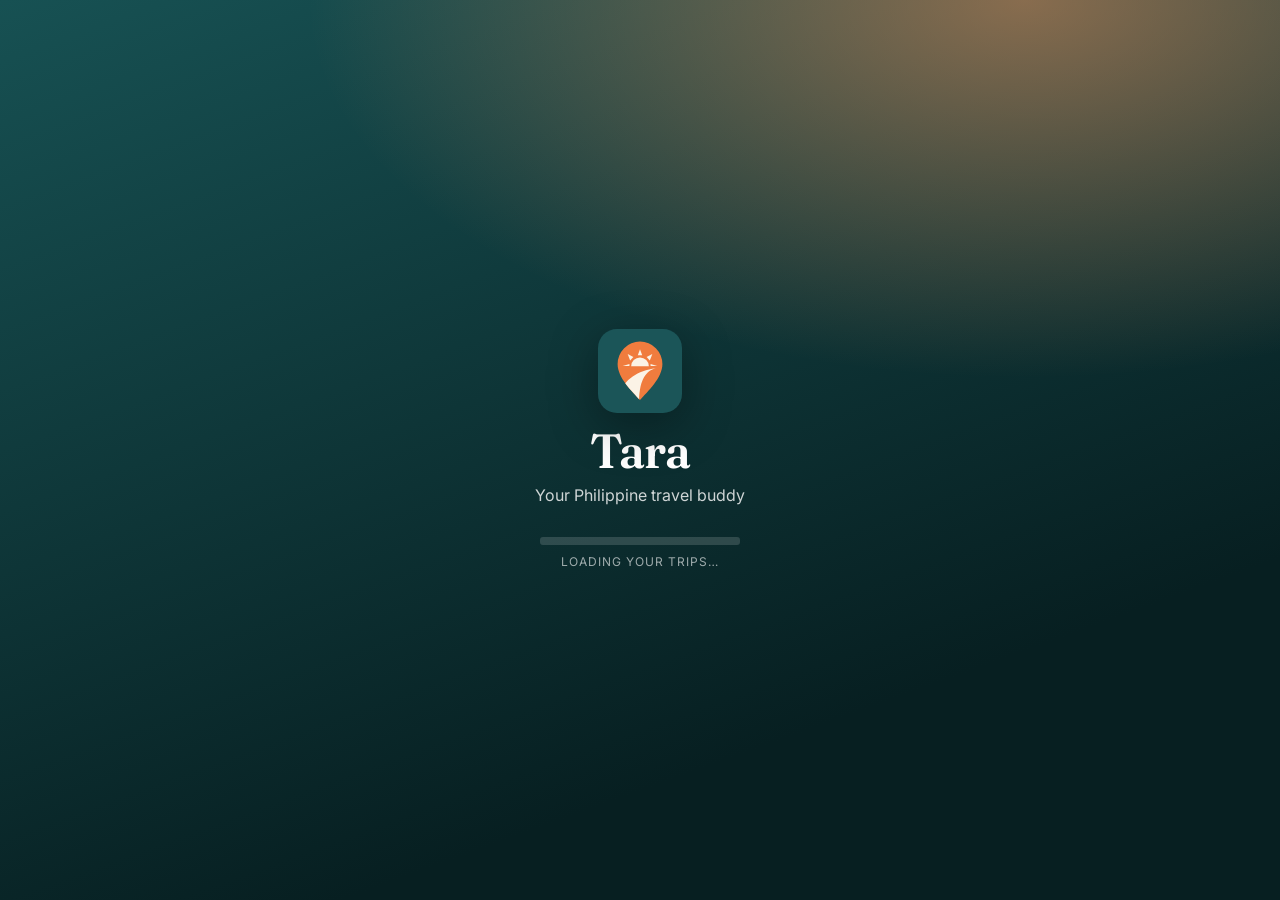
==== commit ea52b081: "Default to light mode and Regular fares Co-Authored-By: Claude Opus 5.5 <noreply@anthropic.com> Clau" ====
--- a/index.html
+++ b/index.html
@@ -20,7 +20,7 @@
     (function () {
       var t = null;
       try { t = localStorage.getItem("tara.theme"); } catch (e) {}
-      if (!t) t = window.matchMedia && matchMedia("(prefers-color-scheme: dark)").matches ? "dark" : "light";
+      if (t !== "dark") t = "light"; // light by default; dark only when chosen in Profile
       document.documentElement.setAttribute("data-theme", t);
     })();
   </script>
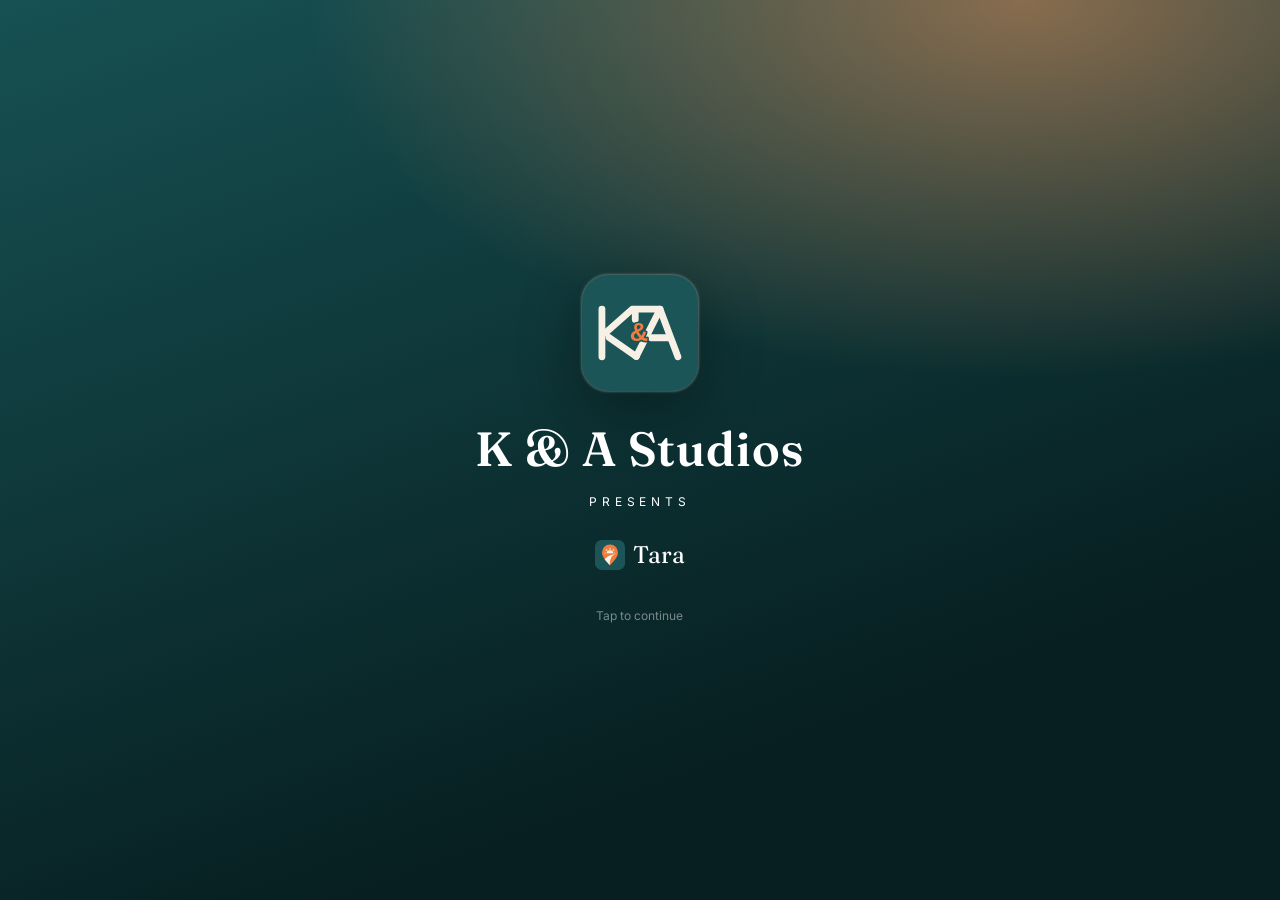
==== commit c3762873: "New logo on the installed app icon and Android launch screen Rename icon files so phones pick up the" ====
--- a/index.html
+++ b/index.html
@@ -7,15 +7,15 @@
   <meta name="description" content="Find restaurants, malls, parks and things to do near you, and plan commutes with fares, student/PWD/senior discounts and reminders." />
   <meta name="theme-color" content="#175153" />
   <link rel="manifest" href="manifest.webmanifest" />
-  <link rel="icon" href="icons/favicon.svg" type="image/svg+xml" />
-  <link rel="apple-touch-icon" href="icons/apple-touch-icon.png" />
+  <link rel="icon" href="icons/favicon.svg?v=2" type="image/svg+xml" />
+  <link rel="apple-touch-icon" href="icons/tara-apple-touch.png" />
   <meta name="apple-mobile-web-app-capable" content="yes" />
   <meta name="mobile-web-app-capable" content="yes" />
   <meta name="apple-mobile-web-app-status-bar-style" content="default" />
   <meta name="apple-mobile-web-app-title" content="Tara" />
   <meta property="og:title" content="Tara — Philippine Travel Guide" />
   <meta property="og:description" content="Places near you, commute plans with fares and discounts, reminders — in one app." />
-  <meta property="og:image" content="icons/icon-512.png" />
+  <meta property="og:image" content="icons/tara-512.png" />
   <script>
     (function () {
       var t = null;
@@ -36,6 +36,7 @@
     <defs>
       <!-- stroke icons: 24x24 -->
       <clipPath id="tara-logo-c" clipPathUnits="userSpaceOnUse"><path d="M512 748 C 452 680 330 570 330 455 A182 182 0 1 1 694 455 C 694 570 572 680 512 748Z"/></clipPath><symbol id="i-logo" viewBox="0 0 1024 1024"><rect width="1024" height="1024" rx="232" fill="#1B5558"/><g transform="translate(512 512) scale(1.5) translate(-512 -512)">      <path d="M512 748 C 452 680 330 570 330 455 A182 182 0 1 1 694 455 C 694 570 572 680 512 748Z" fill="#F07C3E"/>   <g clip-path="url(#tara-logo-c)" fill="#FBF3E6">     <path d="M440 474 A72 72 0 0 1 584 474Z"/>     <path d="M512 336 L530 384 L494 384Z"/>     <path d="M412 374 L458 398 L432 426Z" />     <path d="M612 374 L592 426 L566 398Z" />     <path d="M372 472 L426 456 L426 472Z" />     <path d="M652 472 L598 456 L598 472Z" />     <path d="M300 760 C 380 590 470 512 640 490 C 560 512 508 580 504 760Z"/>   </g> </g></symbol>
+      <symbol id="i-ka" viewBox="0 0 1024 1024"><rect width="1024" height="1024" rx="232" fill="#1B5558"/><g transform="translate(512 512) scale(1.5) translate(-522 -512)"><g fill="none" stroke="#F7F1E5" stroke-width="40" stroke-linecap="round" stroke-linejoin="round">   <path d="M298 372 V652"/>   <path d="M318 512 L476 372 H640"/>   <path d="M494 380 V432"/>   <path d="M340 538 L500 650"/>   <path d="M500 650 L640 372 L745 652"/>   <path d="M588 540 H690"/> </g> <text x="516" y="560" text-anchor="middle" font-family="Arial, Helvetica, sans-serif" font-weight="700" font-size="150" fill="#F07C3E" stroke="#1B5558" stroke-width="18" paint-order="stroke" stroke-linejoin="round">&amp;</text></g></symbol>
       <symbol id="i-home" viewBox="0 0 24 24"><path d="M3.5 10.5 12 3.5l8.5 7V19a1.5 1.5 0 0 1-1.5 1.5h-4v-6h-6v6H5A1.5 1.5 0 0 1 3.5 19z" fill="none" stroke="currentColor" stroke-width="1.8" stroke-linejoin="round"/></symbol>
       <symbol id="i-compass" viewBox="0 0 24 24"><circle cx="12" cy="12" r="8.8" fill="none" stroke="currentColor" stroke-width="1.8"/><path d="m15.6 8.4-2.1 5.1-5.1 2.1 2.1-5.1z" fill="currentColor"/></symbol>
       <symbol id="i-route" viewBox="0 0 24 24"><circle cx="6" cy="18" r="2.5" fill="none" stroke="currentColor" stroke-width="1.8"/><circle cx="18" cy="6" r="2.5" fill="none" stroke="currentColor" stroke-width="1.8"/><path d="M8.5 18H16a3 3 0 0 0 0-6H8a3 3 0 0 1 0-6h7.5" fill="none" stroke="currentColor" stroke-width="1.8" stroke-linecap="round"/></symbol>
@@ -118,7 +119,7 @@
       <p class="splash__hint">Loading your trips…</p>
     </div>
     <div class="splash__stage splash__studio">
-      <div class="studio-mark" aria-hidden="true"><span>K</span><i>&amp;</i><span>A</span></div>
+      <svg class="studio-mark" aria-hidden="true"><use href="#i-ka"/></svg>
       <p class="studio-name">K &amp; A Studios</p>
       <p class="studio-sub">presents</p>
       <p class="studio-app"><svg aria-hidden="true"><use href="#i-logo"/></svg>Tara</p>
--- a/css/app.css
+++ b/css/app.css
@@ -981,3 +981,8 @@
 .home-by b { color: var(--text); }
 .home-by--late { background: rgba(229,72,77,.08); }
 .home-by--late > .i { color: var(--danger); }
+
+/* K & A Studios logo (svg) */
+svg.studio-mark { display: block; width: 116px; height: 116px; background: none; border-radius: 0; box-shadow: none; filter: drop-shadow(0 0 1.5px rgba(251,245,234,.55)) drop-shadow(0 18px 30px rgba(0,0,0,.35)); }
+svg.studio-mark--sm { width: 38px; height: 38px; filter: none; flex: none; }
+.about__logo { width: 200px; height: 200px; border-radius: var(--r-lg); margin: -10px 0 -20px; }
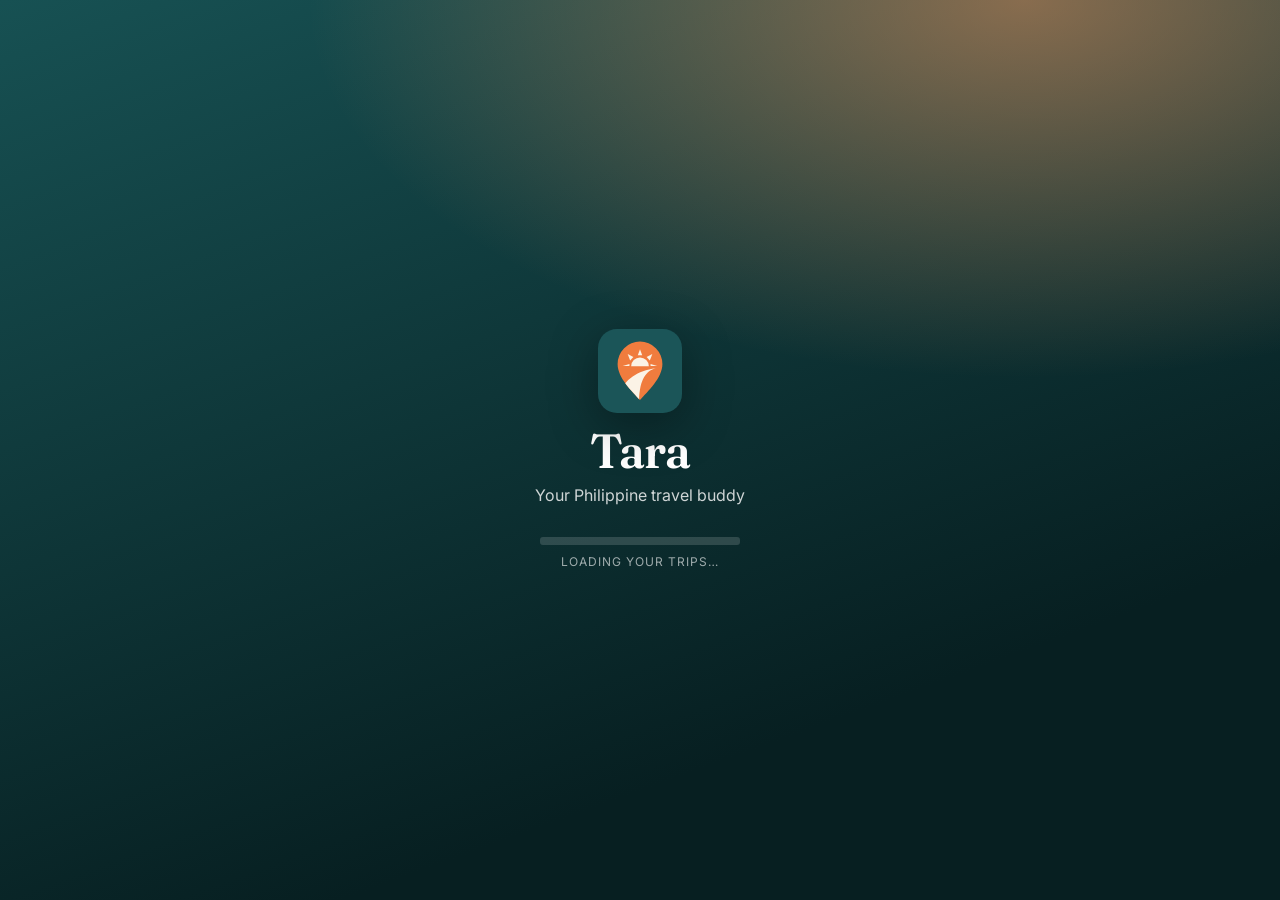
==== commit 7a1c4354: "Tagalog / English switch Profile > App > Language. Buttons, menus, headings, labels, route names, to" ====
--- a/index.html
+++ b/index.html
@@ -177,6 +177,7 @@
   <script src="vendor/leaflet/leaflet.js"></script>
   <script src="js/config.js"></script>
   <script src="js/core.js"></script>
+  <script src="js/i18n.js"></script>
   <script src="js/services.js"></script>
   <script src="js/cloud.js"></script>
   <script src="js/planner.js"></script>
--- a/css/app.css
+++ b/css/app.css
@@ -986,3 +986,83 @@
 svg.studio-mark { display: block; width: 116px; height: 116px; background: none; border-radius: 0; box-shadow: none; filter: drop-shadow(0 0 1.5px rgba(251,245,234,.55)) drop-shadow(0 18px 30px rgba(0,0,0,.35)); }
 svg.studio-mark--sm { width: 38px; height: 38px; filter: none; flex: none; }
 .about__logo { width: 200px; height: 200px; border-radius: var(--r-lg); margin: -10px 0 -20px; }
+
+/* real fares + real stays */
+.report-btn { display: inline-flex; align-items: center; gap: 5px; margin-top: 6px; padding: 4px 10px; border-radius: var(--r-pill); border: 1px dashed var(--line-2); font-size: 12px; font-weight: 600; color: var(--text-2); }
+.report-btn .i { width: 13px; height: 13px; }
+.report-btn:hover { color: var(--brand); border-color: var(--brand); }
+.tl__legs .report-btn { display: inline-flex; width: auto; }
+.pill .i { width: 11px; height: 11px; }
+.tl__change { margin-top: 8px; }
+.prow--btn { width: calc(100% + 20px); text-align: left; border: 1.5px solid transparent; }
+.prow--btn.is-on { border-color: var(--brand); background: var(--brand-soft); }
+.prow--btn .prow__meta b { color: var(--text); }
+.fare-list { display: grid; gap: 4px; margin-bottom: var(--s-3); }
+.fare-list li { display: flex; align-items: center; gap: 10px; padding: 8px 0; border-bottom: 1px solid var(--line); }
+.fare-list li span { flex: 1; display: grid; min-width: 0; font-size: var(--fs-sm); }
+.fare-list small { color: var(--text-3); }
+
+/* Explore filters + pasalubong checklist */
+.explore-filters { display: flex; gap: 6px; overflow-x: auto; scrollbar-width: none; margin: 0 calc(var(--gutter) * -1); padding: 2px var(--gutter); }
+.explore-filters::-webkit-scrollbar { display: none; }
+.chip--sm { height: 32px; padding: 0 12px; font-size: 12.5px; }
+.chip--sm .i { width: 14px; height: 14px; }
+.pasa__list { display: grid; gap: 2px; margin: var(--s-2) 0 var(--s-3); }
+.pasa__list li { display: flex; align-items: center; gap: 8px; border-bottom: 1px solid var(--line); }
+.pasa__list label { flex: 1; display: flex; align-items: center; gap: 12px; padding: 10px 0; cursor: pointer; min-width: 0; }
+.pasa__list input { width: 22px; height: 22px; accent-color: var(--success); flex: none; }
+.pasa__list label span { display: grid; min-width: 0; }
+.pasa__list small { color: var(--text-3); font-size: 12px; }
+.pasa__list li.is-done b { text-decoration: line-through; color: var(--text-3); }
+.pasa__list .icon-btn { width: 34px; height: 34px; color: var(--text-3); }
+.pasa__add { display: grid; grid-template-columns: 1fr 0.8fr auto; gap: 6px; margin-bottom: var(--s-3); }
+.pasa__add .input { min-height: 42px; padding: 8px 12px; }
+@media (max-width: 420px) { .pasa__add { grid-template-columns: 1fr 1fr; } .pasa__add .btn { grid-column: 1 / -1; } }
+
+/* group expense splitter */
+.exp__people { display: flex; flex-wrap: wrap; gap: 8px; margin: var(--s-2) 0 var(--s-3); align-items: center; }
+.exp__person { display: inline-flex; align-items: center; gap: 6px; padding: 6px 6px 6px 12px; border-radius: var(--r-md); background: var(--bg-sunken); }
+.exp__person b { font-size: var(--fs-sm); }
+.exp__person small { font-size: 11.5px; font-weight: 700; }
+.exp__person small.ok { color: var(--success); }
+.exp__person small.bad { color: var(--danger); }
+.exp__person .icon-btn { width: 26px; height: 26px; }
+.exp__person .icon-btn .i { width: 14px; height: 14px; }
+.exp__addp { display: inline-flex; gap: 4px; }
+.exp__addp .input { min-height: 38px; width: 130px; padding: 6px 10px; }
+.exp__list { display: grid; margin-bottom: var(--s-3); }
+.exp__list li { display: flex; align-items: center; gap: 10px; padding: 10px 0; border-bottom: 1px solid var(--line); }
+.exp__list li > span { flex: 1; display: grid; min-width: 0; }
+.exp__list small { color: var(--text-3); font-size: 12px; }
+.exp__list .icon-btn { width: 32px; height: 32px; color: var(--text-3); }
+.exp__add { display: grid; grid-template-columns: 1.4fr 1fr; gap: 8px; margin-bottom: var(--s-3); }
+.exp__add .field { grid-column: 1 / -1; }
+.exp__add .btn { grid-column: 1 / -1; justify-self: start; }
+.exp__add .input { min-height: 44px; }
+.exp__among { display: flex; flex-wrap: wrap; gap: 6px; }
+.exp__among label { position: relative; cursor: pointer; }
+.exp__among input { position: absolute; opacity: 0; }
+.exp__among span { display: inline-block; padding: 6px 12px; border-radius: var(--r-pill); border: 1.5px solid var(--line-2); font-size: var(--fs-sm); font-weight: 600; color: var(--text-2); }
+.exp__among input:checked + span { background: var(--brand); border-color: var(--brand); color: var(--brand-ink); }
+.exp__settle ul { display: grid; gap: 6px; margin-bottom: var(--s-3); }
+.exp__settle li { display: flex; align-items: center; gap: 8px; padding: 10px 12px; border-radius: var(--r-md); background: var(--accent-soft); font-size: var(--fs-sm); }
+.exp__settle li .i { color: var(--accent); width: 16px; height: 16px; }
+.exp__even { display: flex; align-items: center; gap: 6px; color: var(--success); font-weight: 600; margin-bottom: var(--s-3); }
+
+/* trip-day alerts */
+.alerts--warn { border-color: color-mix(in srgb, var(--mango-400) 55%, transparent); }
+.alerts--bad { border-color: rgba(229,72,77,.45); }
+.alerts__list { display: grid; gap: 8px; margin: var(--s-2) 0 var(--s-3); }
+.alerts__item { display: flex; gap: 10px; align-items: flex-start; padding: 10px 12px; border-radius: var(--r-md); background: var(--bg-sunken); }
+.alerts__item .i { width: 20px; height: 20px; flex: none; margin-top: 1px; }
+.alerts__item span { display: grid; }
+.alerts__item small { color: var(--text-2); font-size: 12.5px; }
+.alerts__item--ok .i { color: var(--success); }
+.alerts__item--info .i { color: var(--brand); }
+.alerts__item--warn { background: color-mix(in srgb, var(--mango-400) 16%, var(--bg-elev)); }
+.alerts__item--warn .i { color: var(--sun-600); }
+.alerts__item--bad { background: rgba(229,72,77,.1); }
+.alerts__item--bad .i { color: var(--danger); }
+.alerts__links { display: flex; flex-wrap: wrap; gap: 8px; }
+
+.lang-field { margin-bottom: var(--s-3); }
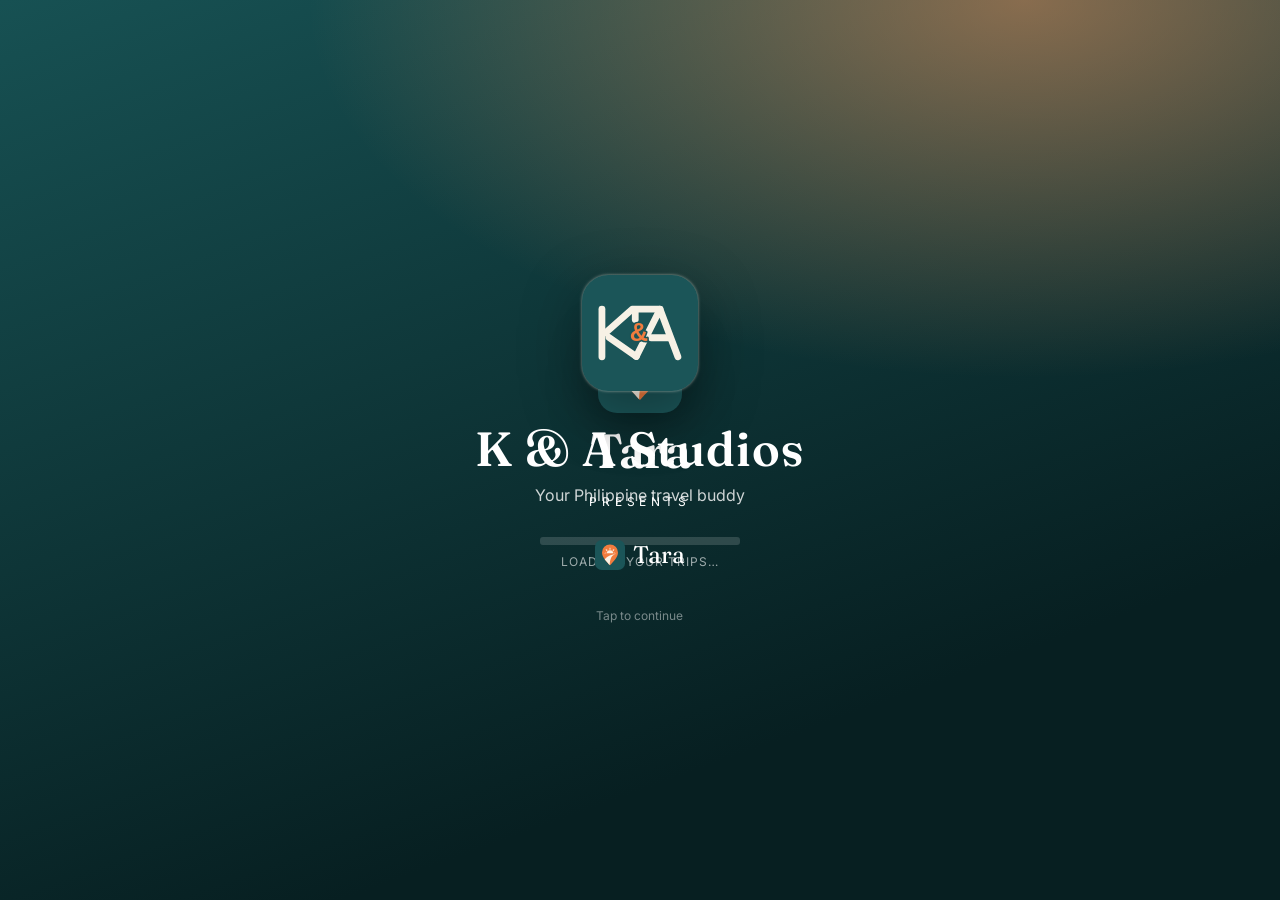
==== commit bbca9d0c: "This weekend card, holidays and festivals, share my badges - Home: next long weekend or weekend, upc" ====
--- a/index.html
+++ b/index.html
@@ -182,6 +182,11 @@
   <script src="js/cloud.js"></script>
   <script src="js/planner.js"></script>
   <script src="js/views.js"></script>
+  <script src="js/engage.js"></script>
+  <script src="js/extras.js"></script>
+  <script src="js/guide.js"></script>
+  <script src="js/assistant.js"></script>
+  <script src="js/events.js"></script>
   <script src="js/main.js"></script>
 </body>
 </html>
--- a/css/app.css
+++ b/css/app.css
@@ -1066,3 +1066,285 @@
 .alerts__links { display: flex; flex-wrap: wrap; gap: 8px; }
 
 .lang-field { margin-bottom: var(--s-3); }
+
+/* ==========================================================================
+   Ask Tara (assistant), badges & polish
+   ========================================================================== */
+/* floating button */
+.ask-fab {
+  position: fixed; z-index: 35; right: var(--gutter); bottom: calc(var(--tabbar-h) + var(--safe-bottom) + 14px);
+  display: inline-flex; align-items: center; gap: 8px; height: 48px; padding: 0 18px 0 14px; border-radius: var(--r-pill);
+  background: linear-gradient(135deg, var(--sea-600), var(--sea-800)); color: #fff; font-weight: 700; font-size: var(--fs-sm);
+  box-shadow: 0 14px 30px -12px rgba(11, 43, 45, .75), inset 0 1px 0 rgba(255,255,255,.18);
+  animation: fabIn .5s var(--ease-spring) both; transition: transform var(--t-fast), padding var(--t-base);
+}
+.ask-fab[hidden] { display: none; }
+.ask-fab .i { width: 22px; height: 22px; }
+.ask-fab::before { content: ""; position: absolute; inset: -4px; border-radius: inherit; border: 2px solid rgba(36,134,138,.45); animation: fabPulse 2.8s ease-out infinite; pointer-events: none; }
+.ask-fab:active { transform: scale(.94); }
+.ask-fab--mini { width: 48px; padding: 0; justify-content: center; }
+.ask-fab--mini span { display: none; }
+@keyframes fabIn { from { opacity: 0; transform: translateY(16px) scale(.9); } to { opacity: 1; transform: none; } }
+@keyframes fabPulse { 0% { opacity: .9; transform: scale(1); } 70%, 100% { opacity: 0; transform: scale(1.18); } }
+@media (min-width: 980px) { .ask-fab { bottom: 28px; right: 28px; } }
+@media (prefers-reduced-motion: reduce) { .ask-fab, .ask-fab::before { animation: none; } }
+
+/* chat screen */
+.view--ask { padding-bottom: calc(var(--tabbar-h) + var(--safe-bottom) + 84px); }
+.ask-head { gap: 10px; }
+.ask-head__av, .msg__av, .ask-card__av {
+  flex: none; display: grid; place-items: center; width: 40px; height: 40px; border-radius: 50%;
+  background: linear-gradient(140deg, var(--sun-400), var(--sun-600)); color: #fff; box-shadow: 0 6px 16px -8px rgba(220,98,38,.8);
+}
+.ask-head__av .i, .ask-card__av .i { width: 22px; height: 22px; }
+.dot-live { display: inline-block; width: 8px; height: 8px; margin-right: 6px; border-radius: 50%; background: var(--success); box-shadow: 0 0 0 3px rgba(47,163,107,.2); vertical-align: 1px; }
+.chat { display: flex; flex-direction: column; gap: 12px; padding: var(--s-4) 0; }
+.msg { display: flex; gap: 8px; align-items: flex-end; animation: msgIn .32s var(--ease-out) both; scroll-margin-top: 90px; }
+@keyframes msgIn { from { opacity: 0; transform: translateY(10px); } to { opacity: 1; transform: none; } }
+.msg__av { width: 30px; height: 30px; }
+.msg__av .i { width: 16px; height: 16px; }
+.msg__b { min-width: 0; max-width: min(88%, 560px); padding: 12px 14px; border-radius: 18px; font-size: var(--fs-sm); line-height: 1.5; overflow-wrap: anywhere; }
+.msg--bot .msg__b { background: var(--bg-elev); border: 1px solid var(--line); border-bottom-left-radius: 6px; box-shadow: var(--shadow-1); }
+.msg--me { justify-content: flex-end; }
+.msg--me .msg__b { background: var(--brand); color: var(--brand-ink); border-bottom-right-radius: 6px; }
+.msg__b p { margin: 0 0 8px; }
+.msg__b p:last-child { margin-bottom: 0; }
+.msg__b .i { width: 15px; height: 15px; vertical-align: -2px; margin-right: 3px; }
+.msg__b .ok { color: var(--success); font-weight: 700; } .msg__b .bad { color: var(--danger); font-weight: 700; }
+.msg--typing .msg__b { display: inline-flex; gap: 5px; padding: 14px 16px; }
+.msg--typing i { width: 7px; height: 7px; border-radius: 50%; background: var(--text-3); animation: typing 1s infinite ease-in-out; }
+.msg--typing i:nth-child(2) { animation-delay: .15s; } .msg--typing i:nth-child(3) { animation-delay: .3s; }
+@keyframes typing { 0%, 60%, 100% { transform: translateY(0); opacity: .5; } 30% { transform: translateY(-5px); opacity: 1; } }
+.ask-ul { margin: 6px 0 8px; padding-left: 18px; display: grid; gap: 5px; }
+.ask-steps { list-style: none; margin: 6px 0 10px; padding: 0; display: grid; gap: 6px; counter-reset: st; }
+.ask-steps li { display: grid; grid-template-columns: 28px 1fr; gap: 8px; align-items: start; padding: 8px 10px; border-radius: 12px; background: var(--bg-sunken); }
+.ask-steps li .i { width: 18px; height: 18px; margin: 1px 0 0 4px; color: var(--brand); }
+.ask-places { display: grid; gap: 6px; margin: 8px 0; }
+.ask-place { display: grid; grid-template-columns: 34px 1fr 16px; gap: 10px; align-items: center; padding: 8px 10px; border-radius: 12px; background: var(--bg-sunken); color: var(--text); transition: transform var(--t-fast), background-color var(--t-base); }
+.ask-place:active { transform: scale(.98); }
+.ask-place:hover { background: var(--brand-soft); }
+.ask-place__ic { display: grid; place-items: center; width: 34px; height: 34px; border-radius: 10px; background: color-mix(in srgb, var(--c, var(--cat-other)) 16%, transparent); color: var(--c, var(--cat-other)); }
+.ask-place__ic .i { width: 18px; height: 18px; margin: 0; }
+.ask-place strong { display: block; font-size: var(--fs-sm); line-height: 1.3; }
+.ask-place small { display: block; color: var(--text-2); font-size: var(--fs-xs); }
+.ask-place small .i { width: 12px; height: 12px; color: var(--mango-400); }
+.ask-place em { font-style: normal; font-weight: 700; }
+.ask-place em.ok { color: var(--success); } .ask-place em.bad { color: var(--danger); }
+.ask-place > .i { width: 16px; height: 16px; color: var(--text-3); }
+.ask-place.cat--food { --c: var(--cat-food); } .ask-place.cat--cafe { --c: var(--cat-cafe); } .ask-place.cat--mall { --c: var(--cat-mall); }
+.ask-place.cat--park { --c: var(--cat-park); } .ask-place.cat--heritage { --c: var(--cat-heritage); } .ask-place.cat--museum { --c: var(--cat-museum); }
+.ask-place.cat--church { --c: var(--cat-church); } .ask-place.cat--resort { --c: var(--cat-resort); } .ask-place.cat--theme { --c: var(--cat-theme); }
+.ask-place.cat--market { --c: var(--cat-market); } .ask-place.cat--stay { --c: var(--sea-500); }
+.ask-actions { display: flex; flex-wrap: wrap; gap: 6px; margin-top: 10px; }
+.ask-chips { display: flex; flex-wrap: wrap; gap: 6px; padding-left: 38px; animation: msgIn .4s .1s var(--ease-out) both; }
+.ask-chips .chip { height: auto; min-height: 34px; padding: 6px 12px; white-space: normal; text-align: left; border-color: color-mix(in srgb, var(--brand) 35%, transparent); color: var(--brand); background: var(--bg-elev); }
+.ask-chips .chip:hover { background: var(--brand-soft); }
+.ask-bar {
+  position: fixed; z-index: 36; left: 0; right: 0; bottom: calc(var(--tabbar-h) + var(--safe-bottom));
+  display: flex; gap: 8px; padding: 10px var(--gutter);
+  background: var(--glass); -webkit-backdrop-filter: blur(18px); backdrop-filter: blur(18px); border-top: 1px solid var(--line);
+}
+.ask-bar .input { flex: 1; min-width: 0; height: 46px; border-radius: var(--r-pill); padding: 0 18px; }
+.ask-bar__send { flex: none; width: 46px; height: 46px; border-radius: 50%; display: grid; place-items: center; background: var(--accent); color: #fff; box-shadow: 0 8px 18px -8px rgba(245,122,61,.9); transition: transform var(--t-fast); }
+.ask-bar__send:active { transform: scale(.9); }
+@media (min-width: 980px) {
+  .ask-bar { left: var(--sidebar-w); bottom: 0; padding: 14px 40px; }
+  .view--ask { padding-bottom: 110px; }
+}
+
+/* home: ask card + level */
+.home-duo { display: grid; gap: var(--s-3); }
+.home-duo .card { margin-top: 0; }
+@media (min-width: 760px) { .home-duo { grid-template-columns: 1.4fr 1fr; align-items: stretch; } }
+.ask-card { position: relative; overflow: hidden; background: linear-gradient(150deg, var(--bg-elev) 55%, var(--accent-soft)); }
+.ask-card__head { display: flex; gap: 12px; align-items: center; }
+.ask-card__head strong { display: block; font-family: var(--font-display); font-size: var(--fs-lg); }
+.ask-card__head small { color: var(--text-2); font-size: var(--fs-xs); }
+.ask-card__form { display: flex; gap: 8px; margin: var(--s-3) 0 var(--s-2); }
+.ask-card__form .input { flex: 1; min-width: 0; border-radius: var(--r-pill); }
+.ask-card__form .btn { width: 46px; padding: 0; justify-content: center; border-radius: 50%; flex: none; height: 46px; }
+.ask-card .ask-chips { padding-left: 0; }
+.home-lvl { display: grid; gap: 12px; align-content: center; color: var(--text); transition: transform var(--t-fast); }
+.home-lvl:active { transform: scale(.98); }
+.home-lvl__next { display: flex; gap: 8px; align-items: center; font-size: var(--fs-sm); color: var(--text-2); padding: 8px 10px; border-radius: 12px; background: var(--bg-sunken); }
+.home-lvl__next .i { width: 18px; height: 18px; color: var(--accent); }
+
+/* level + badges */
+.lvl { display: grid; grid-template-columns: 48px 1fr; gap: 12px; align-items: center; margin-top: var(--s-3); }
+.lvl--compact { margin-top: 0; }
+.lvl__badge { display: grid; place-items: center; width: 48px; height: 48px; border-radius: 14px; transform: rotate(-6deg);
+  background: linear-gradient(140deg, var(--mango-400), var(--sun-500)); color: #fff; font-family: var(--font-display); font-size: 1.5rem; font-weight: 700; box-shadow: 0 8px 18px -8px rgba(245,122,61,.8); }
+.lvl__body strong { display: block; font-family: var(--font-display); font-size: var(--fs-lg); line-height: 1.2; }
+.lvl__body small { display: block; color: var(--text-2); font-size: var(--fs-xs); margin: 2px 0 6px; }
+.lvl__bar { display: block; height: 8px; border-radius: 8px; background: var(--bg-sunken); overflow: hidden; }
+.lvl__bar span { display: block; height: 100%; border-radius: inherit; background: linear-gradient(90deg, var(--leaf-500), var(--mango-400)); transition: width .8s var(--ease-out); }
+.stat-row { display: grid; grid-template-columns: repeat(4, minmax(0, 1fr)); gap: 6px; margin: var(--s-4) 0 var(--s-3); text-align: center; }
+.stat-row span { padding: 8px 4px; border-radius: 12px; background: var(--bg-sunken); font-size: 11px; color: var(--text-2); }
+.stat-row b { display: block; font-size: var(--fs-lg); color: var(--text); }
+.badge-grid { display: grid; grid-template-columns: repeat(auto-fill, minmax(92px, 1fr)); gap: 8px; }
+.badge { display: grid; justify-items: center; gap: 4px; padding: 12px 6px; border-radius: 14px; border: 1px dashed var(--line-2); text-align: center; color: var(--text-3); }
+.badge__ic { display: grid; place-items: center; width: 42px; height: 42px; border-radius: 50%; background: var(--bg-sunken); filter: grayscale(1); opacity: .7; }
+.badge__ic .i { width: 20px; height: 20px; }
+.badge strong { font-size: 12px; line-height: 1.2; color: var(--text-2); }
+.badge small { font-size: 10px; }
+.badge.is-earned { border-style: solid; border-color: color-mix(in srgb, var(--accent) 40%, transparent); background: var(--accent-soft); color: var(--accent); }
+.badge.is-earned .badge__ic { filter: none; opacity: 1; background: linear-gradient(140deg, var(--mango-400), var(--sun-500)); color: #fff; box-shadow: 0 6px 14px -6px rgba(245,122,61,.8); }
+.badge.is-earned strong { color: var(--text); }
+.place-actions .visit-btn { grid-column: 1 / -1; }
+.visit-btn.is-on { background: color-mix(in srgb, var(--success) 14%, transparent); border-color: color-mix(in srgb, var(--success) 45%, transparent); color: var(--success); }
+.toast--badge .toast__icon { background: linear-gradient(140deg, var(--mango-400), var(--sun-500)); color: #fff; }
+
+/* confetti burst */
+.confetti { position: fixed; inset: 0; z-index: 90; pointer-events: none; overflow: hidden; }
+.confetti i { position: absolute; top: -12px; width: 8px; height: 12px; border-radius: 2px; animation: conf 1.9s var(--ease-out) forwards; }
+@keyframes conf { to { transform: translate(var(--x), 105vh) rotate(var(--r)); opacity: .2; } }
+
+/* small polish */
+@media (hover: hover) {
+  .pcard:hover, .dcard:hover, .idea:hover, .fslide:hover { transform: translateY(-3px); }
+
+}
+.pcard, .dcard, .idea { transition: transform var(--t-base) var(--ease-out), box-shadow var(--t-base); }
+.cat-tile:active, .chip:active, .icon-btn:active { transform: scale(.94); }
+::selection { background: var(--accent-soft); }
+.ask-head__av, .msg__av, .ask-card__av { background: none; overflow: hidden; border-radius: 12px; }
+.msg__av { border-radius: 9px; }
+.logo-av { width: 100%; height: 100%; display: block; }
+.ask-bar .input, .ask-card__form .input { font-size: 16px; }
+.ask-chips .chip { flex: 0 1 auto; max-width: 100%; min-width: 0; }
+.ask-place small .i { display: inline; }
+.ask-bar { bottom: calc(var(--tabbar-h) + var(--safe-bottom) + 20px); border: 1px solid var(--line); border-radius: var(--r-pill); left: 10px; right: 10px; padding: 6px; box-shadow: var(--shadow-1); }
+.ask-bar .input { border: 0; background: transparent; box-shadow: none; }
+.view--ask { padding-bottom: calc(var(--tabbar-h) + var(--safe-bottom) + 110px); }
+@media (min-width: 980px) { .ask-bar { left: calc(var(--sidebar-w) + 40px); right: 40px; bottom: 20px; } .view--ask { padding-bottom: 120px; } }
+
+/* ---------- Ask Tara bubble (draggable) + quick chat ---------- */
+.ask-fab { display: none !important; }
+.ask-bubble {
+  position: fixed; z-index: 45; width: 60px; height: 60px; padding: 0; border-radius: 50%;
+  border: 3px solid #fff; background: var(--sea-800); overflow: visible; touch-action: none; cursor: grab;
+  box-shadow: 0 14px 30px -10px rgba(11, 43, 45, .7), 0 2px 6px rgba(0,0,0,.18);
+  animation: fabIn .5s var(--ease-spring) both; transition: left .3s var(--ease-out), right .3s var(--ease-out), top .3s var(--ease-out), transform var(--t-fast);
+}
+.ask-bubble[hidden] { display: none; }
+.ask-bubble .logo-av { border-radius: 50%; }
+.ask-bubble::before { content: ""; position: absolute; inset: -6px; border-radius: 50%; border: 2px solid rgba(245,122,61,.55); animation: fabPulse 2.8s ease-out infinite; pointer-events: none; }
+.ask-bubble__dot { position: absolute; right: -4px; bottom: -2px; width: 24px; height: 24px; border-radius: 50%; display: grid; place-items: center; background: var(--accent); color: #fff; border: 2px solid #fff; }
+.ask-bubble__dot .i { width: 13px; height: 13px; }
+.ask-bubble:active { transform: scale(.93); }
+.ask-bubble.is-dragging { transition: none; cursor: grabbing; transform: scale(1.08); }
+.ask-bubble.is-dragging::before { animation: none; opacity: 0; }
+body.is-auth .ask-bubble, body.askpop-open .ask-bubble { display: none; }
+:root[data-theme="dark"] .ask-bubble, :root[data-theme="dark"] .ask-bubble__dot { border-color: var(--sea-900); }
+.ask-tip { position: fixed; z-index: 44; max-width: 220px; padding: 10px 14px; border-radius: 16px; background: var(--bg-elev); color: var(--text); font-size: var(--fs-sm); font-weight: 600; box-shadow: var(--shadow-2); border: 1px solid var(--line); animation: msgIn .35s var(--ease-out) both; transition: opacity .35s, transform .35s; }
+.ask-tip--right { right: 84px; border-bottom-right-radius: 4px; }
+.ask-tip--left { left: 84px; border-bottom-left-radius: 4px; }
+.ask-tip.is-leaving { opacity: 0; transform: translateY(6px); }
+.askpop {
+  position: fixed; z-index: 60; left: 0; right: 0; bottom: 0; height: min(78vh, 640px); height: min(78svh, 640px);
+  display: flex; flex-direction: column; background: var(--bg); border-radius: var(--r-xl) var(--r-xl) 0 0; box-shadow: 0 -20px 60px -20px rgba(0,0,0,.45);
+  transform: translateY(105%); transition: transform .32s var(--ease-out); padding-bottom: var(--safe-bottom);
+}
+.askpop[hidden] { display: none; }
+.askpop.is-open { transform: none; }
+@media (min-width: 640px) { .askpop { left: auto; right: 24px; bottom: 24px; width: 400px; height: min(620px, calc(100vh - 48px)); border-radius: var(--r-xl); border: 1px solid var(--line); } .askpop:not(.is-open) { transform: translateY(20px) scale(.96); opacity: 0; } .askpop { transition: transform .28s var(--ease-out), opacity .28s; } }
+.askpop__head { display: flex; align-items: center; gap: 10px; padding: 14px 14px 12px 16px; border-bottom: 1px solid var(--line); }
+.askpop__head > div { flex: 1; min-width: 0; }
+.askpop__head strong { display: block; font-family: var(--font-display); font-size: var(--fs-lg); }
+.askpop__head small { color: var(--text-2); font-size: var(--fs-xs); }
+.askpop__head .ask-head__av { width: 38px; height: 38px; }
+.askpop__body { flex: 1; overflow-y: auto; padding: 0 14px; overscroll-behavior: contain; }
+.askpop__bar { display: flex; gap: 8px; padding: 10px 12px; border-top: 1px solid var(--line); background: var(--bg-elev); }
+.askpop__bar .input { flex: 1; min-width: 0; height: 46px; border-radius: var(--r-pill); font-size: 16px; }
+.askpop .msg__b { max-width: 90%; }
+
+/* ---------- Guide ---------- */
+.guide-hero { display: grid; grid-template-columns: 72px 1fr; gap: 16px; align-items: center; margin-top: var(--s-4); padding: var(--s-5); border-radius: var(--r-lg);
+  background: linear-gradient(140deg, var(--sea-800), var(--sea-600)); color: #fbf5ea; box-shadow: var(--shadow-1); }
+.guide-hero__logo { width: 72px; height: 72px; border-radius: 18px; box-shadow: 0 10px 24px -10px rgba(0,0,0,.6); }
+.guide-hero h2 { font-family: var(--font-display); font-size: var(--fs-xl); margin: 0 0 6px; }
+.guide-hero p { margin: 0; color: rgba(251,245,234,.85); font-size: var(--fs-sm); line-height: 1.55; }
+.guide-pills { display: flex; flex-wrap: wrap; gap: 6px; margin-top: var(--s-3); }
+.guide-pills span { display: inline-flex; align-items: center; gap: 6px; padding: 6px 12px; border-radius: var(--r-pill); background: var(--brand-soft); color: var(--brand); font-size: var(--fs-xs); font-weight: 700; }
+.guide-pills .i { width: 15px; height: 15px; }
+.guide-h { font-family: var(--font-display); font-size: var(--fs-xl); margin: var(--s-7) 0 var(--s-3); }
+.guide-steps { list-style: none; margin: 0; padding: 0; display: grid; gap: 10px; position: relative; }
+.guide-step { display: grid; grid-template-columns: 40px 1fr; gap: 12px; padding: 16px; border-radius: var(--r-lg); background: var(--bg-elev); border: 1px solid var(--line); box-shadow: var(--shadow-1); animation: msgIn .45s var(--ease-out) both; animation-delay: var(--d); }
+.guide-step__n { display: grid; place-items: center; width: 40px; height: 40px; border-radius: 12px; background: linear-gradient(140deg, var(--sun-400), var(--sun-600)); color: #fff; font-family: var(--font-display); font-size: 1.25rem; font-weight: 700; }
+.guide-step h3 { display: flex; align-items: center; gap: 8px; margin: 0 0 4px; font-size: var(--fs-md); }
+.guide-step h3 .i { width: 18px; height: 18px; color: var(--brand); }
+.guide-step p { margin: 0 0 10px; color: var(--text-2); font-size: var(--fs-sm); line-height: 1.55; }
+.guide-step .btn .i { margin: 0 0 0 4px; }
+.guide-extras { display: grid; gap: 10px; }
+@media (min-width: 640px) { .guide-extras { grid-template-columns: 1fr 1fr; } .guide-steps { grid-template-columns: 1fr 1fr; } }
+.guide-extra { display: grid; grid-template-columns: 40px 1fr; gap: 12px; padding: 14px; border-radius: var(--r-md); background: var(--bg-sunken); }
+.guide-extra > span { display: grid; place-items: center; width: 40px; height: 40px; border-radius: 12px; background: var(--bg-elev); color: var(--accent); }
+.guide-extra strong { font-size: var(--fs-sm); }
+.guide-extra p { margin: 2px 0 0; color: var(--text-2); font-size: var(--fs-xs); line-height: 1.5; }
+.guide-faq { display: grid; gap: 8px; }
+.guide-faq details { border-radius: var(--r-md); background: var(--bg-elev); border: 1px solid var(--line); }
+.guide-faq summary { display: flex; justify-content: space-between; align-items: center; gap: 10px; padding: 14px 16px; font-weight: 700; font-size: var(--fs-sm); cursor: pointer; list-style: none; }
+.guide-faq summary::-webkit-details-marker { display: none; }
+.guide-faq summary .i { width: 18px; height: 18px; transition: transform var(--t-base); color: var(--text-3); }
+.guide-faq details[open] summary .i { transform: rotate(180deg); }
+.guide-faq details p { margin: 0; padding: 0 16px 14px; color: var(--text-2); font-size: var(--fs-sm); line-height: 1.55; }
+.guide-cta { display: grid; gap: 8px; margin-top: var(--s-6); }
+.guide-card { display: grid; grid-template-columns: 44px 1fr auto auto; gap: 12px; align-items: center; margin-top: 0; background: linear-gradient(120deg, var(--bg-elev) 50%, var(--brand-soft)); }
+.guide-card__ic { display: grid; place-items: center; width: 44px; height: 44px; border-radius: 14px; background: var(--brand); color: var(--brand-ink); }
+.guide-card strong { display: block; } .guide-card small { color: var(--text-2); font-size: var(--fs-xs); }
+@media (max-width: 420px) { .guide-card { grid-template-columns: 44px 1fr auto; } .guide-card .btn { grid-column: 2 / 3; justify-self: start; } .guide-card .icon-btn { grid-row: 1; grid-column: 3; } }
+.guide-link { display: grid; grid-template-columns: 24px 1fr 20px; gap: 12px; align-items: center; color: var(--text); }
+.guide-link > .i { color: var(--brand); }
+.guide-link small { display: block; color: var(--text-2); font-size: var(--fs-xs); }
+
+/* ---------- Diary, shared trips, recap ---------- */
+.diary__grid { display: grid; grid-template-columns: repeat(auto-fill, minmax(140px, 1fr)); gap: 8px; margin-bottom: var(--s-3); }
+.diary__item { position: relative; margin: 0; border-radius: 14px; overflow: hidden; background: var(--bg-sunken); }
+.diary__item img, .diary__note-only { display: block; width: 100%; aspect-ratio: 1; object-fit: cover; }
+.diary__note-only { display: grid; place-items: center; color: var(--text-3); }
+.diary__item figcaption { padding: 8px 10px; font-size: var(--fs-xs); display: grid; gap: 2px; }
+.diary__item figcaption small { color: var(--text-3); }
+.diary__item .icon-btn { position: absolute; top: 6px; right: 6px; width: 32px; height: 32px; }
+.diary__add { display: grid; grid-template-columns: 96px 1fr; gap: 8px; margin-bottom: var(--s-3); }
+.diary__add .input, .diary__add .btn { grid-column: 2; }
+.diary__pick { grid-row: 1 / 4; display: grid; place-items: center; align-content: center; gap: 4px; border: 2px dashed var(--line-2); border-radius: 14px; color: var(--text-2); font-size: var(--fs-xs); font-weight: 600; cursor: pointer; background-size: cover; background-position: center; min-height: 120px; }
+.diary__pick input { position: absolute; width: 1px; height: 1px; opacity: 0; }
+.diary__pick .i { width: 24px; height: 24px; }
+.diary__pick.has-photo { border-style: solid; border-color: var(--accent); }
+.diary__pick.has-photo .i, .diary__pick.has-photo span { opacity: 0; }
+.recap-img { display: block; width: 100%; max-width: 420px; margin: 0 auto var(--s-4); border-radius: var(--r-lg); box-shadow: var(--shadow-2); }
+.import-card { text-align: center; }
+.import-card__ic { display: inline-grid; place-items: center; width: 56px; height: 56px; border-radius: 16px; background: var(--accent-soft); color: var(--accent); }
+.import-card__ic .i { width: 28px; height: 28px; }
+.import-card h2 { font-family: var(--font-display); margin: var(--s-3) 0 4px; }
+.import-card__stops { list-style: none; padding: 0; margin: var(--s-3) auto; display: inline-grid; gap: 6px; text-align: left; }
+.import-card__stops li { display: flex; gap: 8px; align-items: center; font-weight: 600; }
+.import-card__stops .i { width: 16px; height: 16px; color: var(--accent); }
+.import-card .result__actions { justify-content: center; }
+.note--warn { display: flex; gap: 8px; align-items: flex-start; text-align: left; padding: 10px 12px; border-radius: 12px; background: var(--accent-soft); font-size: var(--fs-sm); }
+.row-2 { display: grid; grid-template-columns: 1fr 1fr; gap: 8px; }
+.check { display: flex; gap: 10px; align-items: flex-start; margin: 6px 0 10px; font-size: var(--fs-sm); color: var(--text-2); }
+.check input { width: 18px; height: 18px; margin-top: 1px; accent-color: var(--accent); flex: none; }
+
+/* ---------- This weekend ---------- */
+.wkend { margin-top: 0; }
+.wkend__head { display: grid; grid-template-columns: 44px 1fr; gap: 12px; align-items: center; }
+.wkend__ic { display: grid; place-items: center; width: 44px; height: 44px; border-radius: 14px; background: linear-gradient(140deg, var(--sun-400), var(--sun-600)); color: #fff; }
+.wkend__head strong { display: block; font-family: var(--font-display); font-size: var(--fs-lg); }
+.wkend__head small { color: var(--text-2); font-size: var(--fs-xs); }
+.wkend__fest { list-style: none; padding: 0; margin: var(--s-4) 0 0; display: grid; gap: 6px; }
+.wkend__fest a { display: grid; grid-template-columns: 48px 1fr 16px; gap: 12px; align-items: center; padding: 8px 10px; border-radius: 14px; background: var(--bg-sunken); color: var(--text); }
+.wkend__fest a > .i { width: 16px; height: 16px; color: var(--text-3); }
+.wkend__date { display: grid; justify-items: center; padding: 4px 0; border-radius: 10px; background: var(--bg-elev); border: 1px solid var(--line); line-height: 1.1; }
+.wkend__date b { font-size: var(--fs-lg); color: var(--accent); }
+.wkend__date small { font-size: 10px; text-transform: uppercase; color: var(--text-2); font-weight: 700; }
+.wkend__fest strong { display: block; font-size: var(--fs-sm); }
+.wkend__fest span small { color: var(--text-2); font-size: var(--fs-xs); }
+.wkend .label { margin: var(--s-4) 0 var(--s-2); }
+.wkend__ideas { display: grid; grid-template-columns: repeat(3, minmax(0, 1fr)); gap: 8px; }
+.wkend__idea { position: relative; border-radius: 14px; overflow: hidden; color: #fff; aspect-ratio: 3 / 4; }
+.wkend__idea .wkend__ph { position: absolute; inset: 0; }
+.wkend__idea::after { content: ""; position: absolute; inset: 0; background: linear-gradient(180deg, transparent 40%, rgba(0,0,0,.72)); }
+.wkend__idea > span { position: absolute; z-index: 1; left: 8px; right: 8px; bottom: 8px; }
+.wkend__idea strong { display: block; font-size: 12px; line-height: 1.25; }
+.wkend__idea small { font-size: 11px; opacity: .85; }
